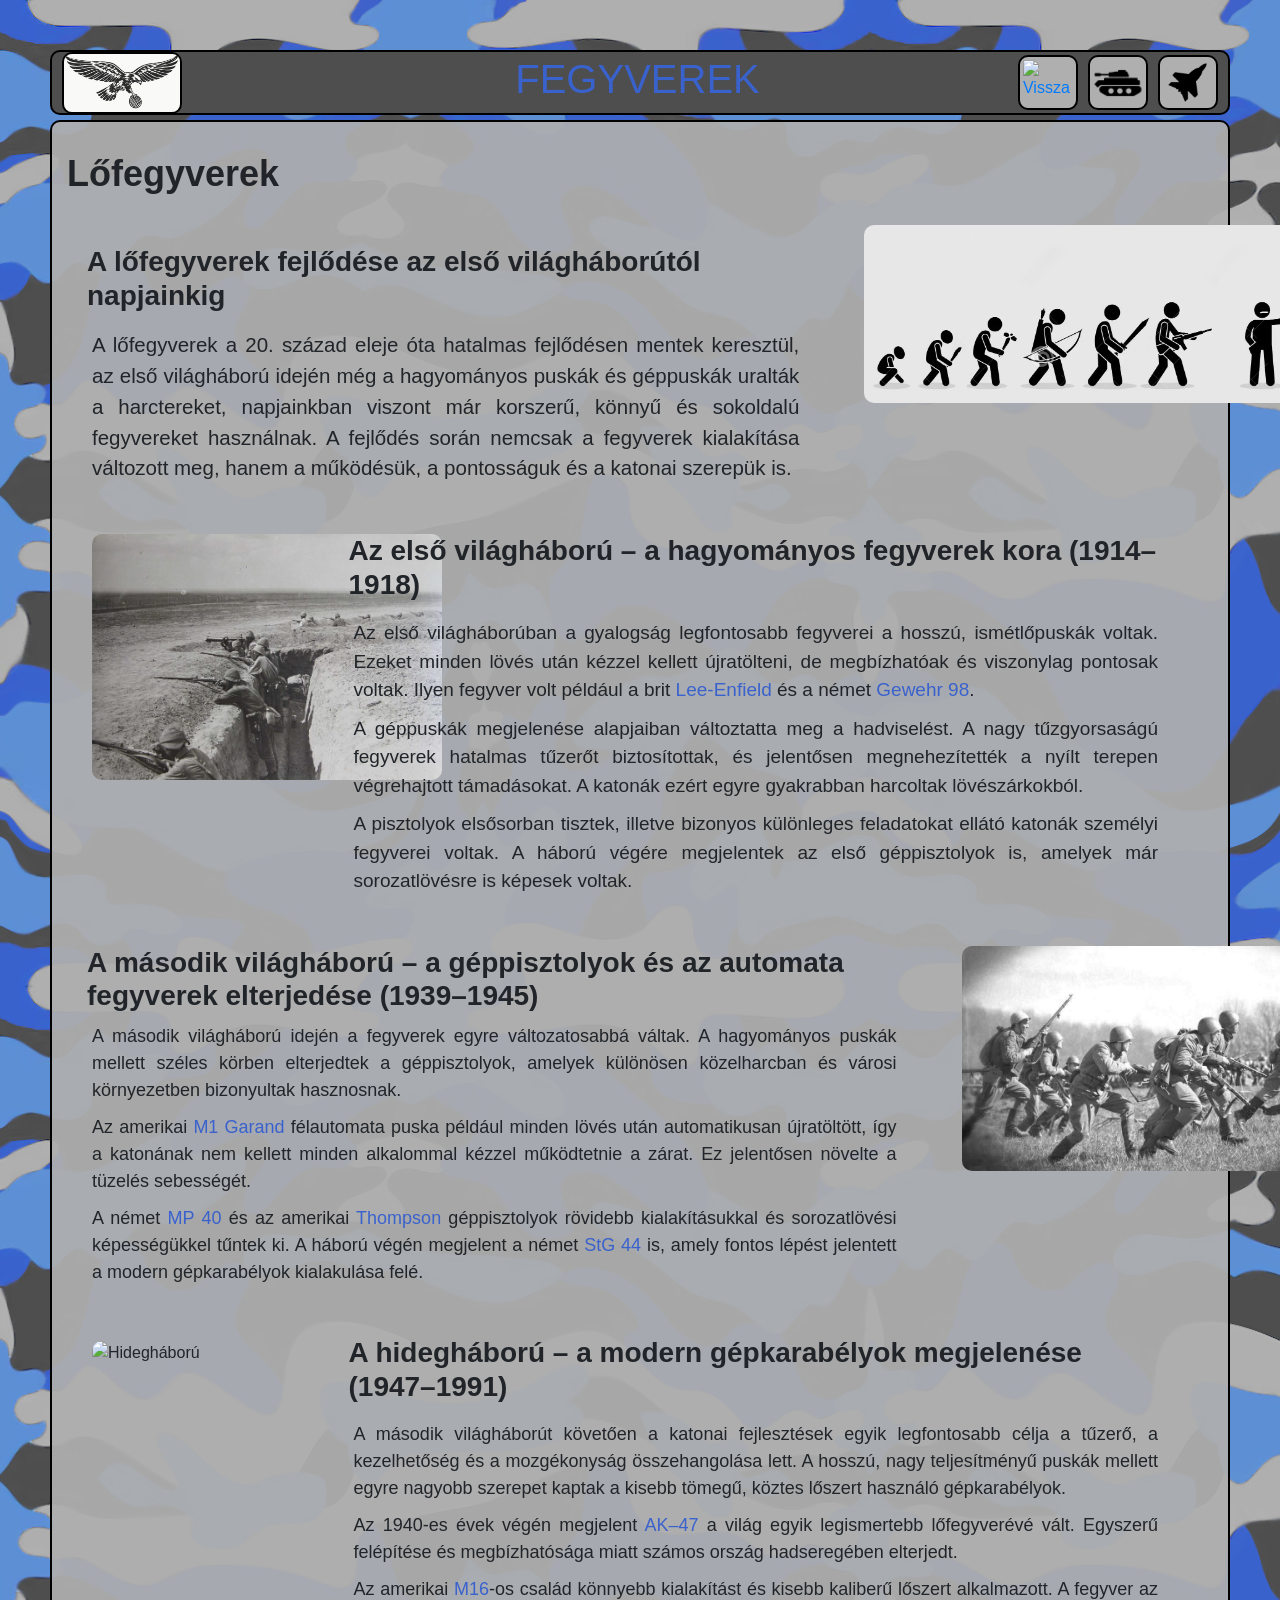
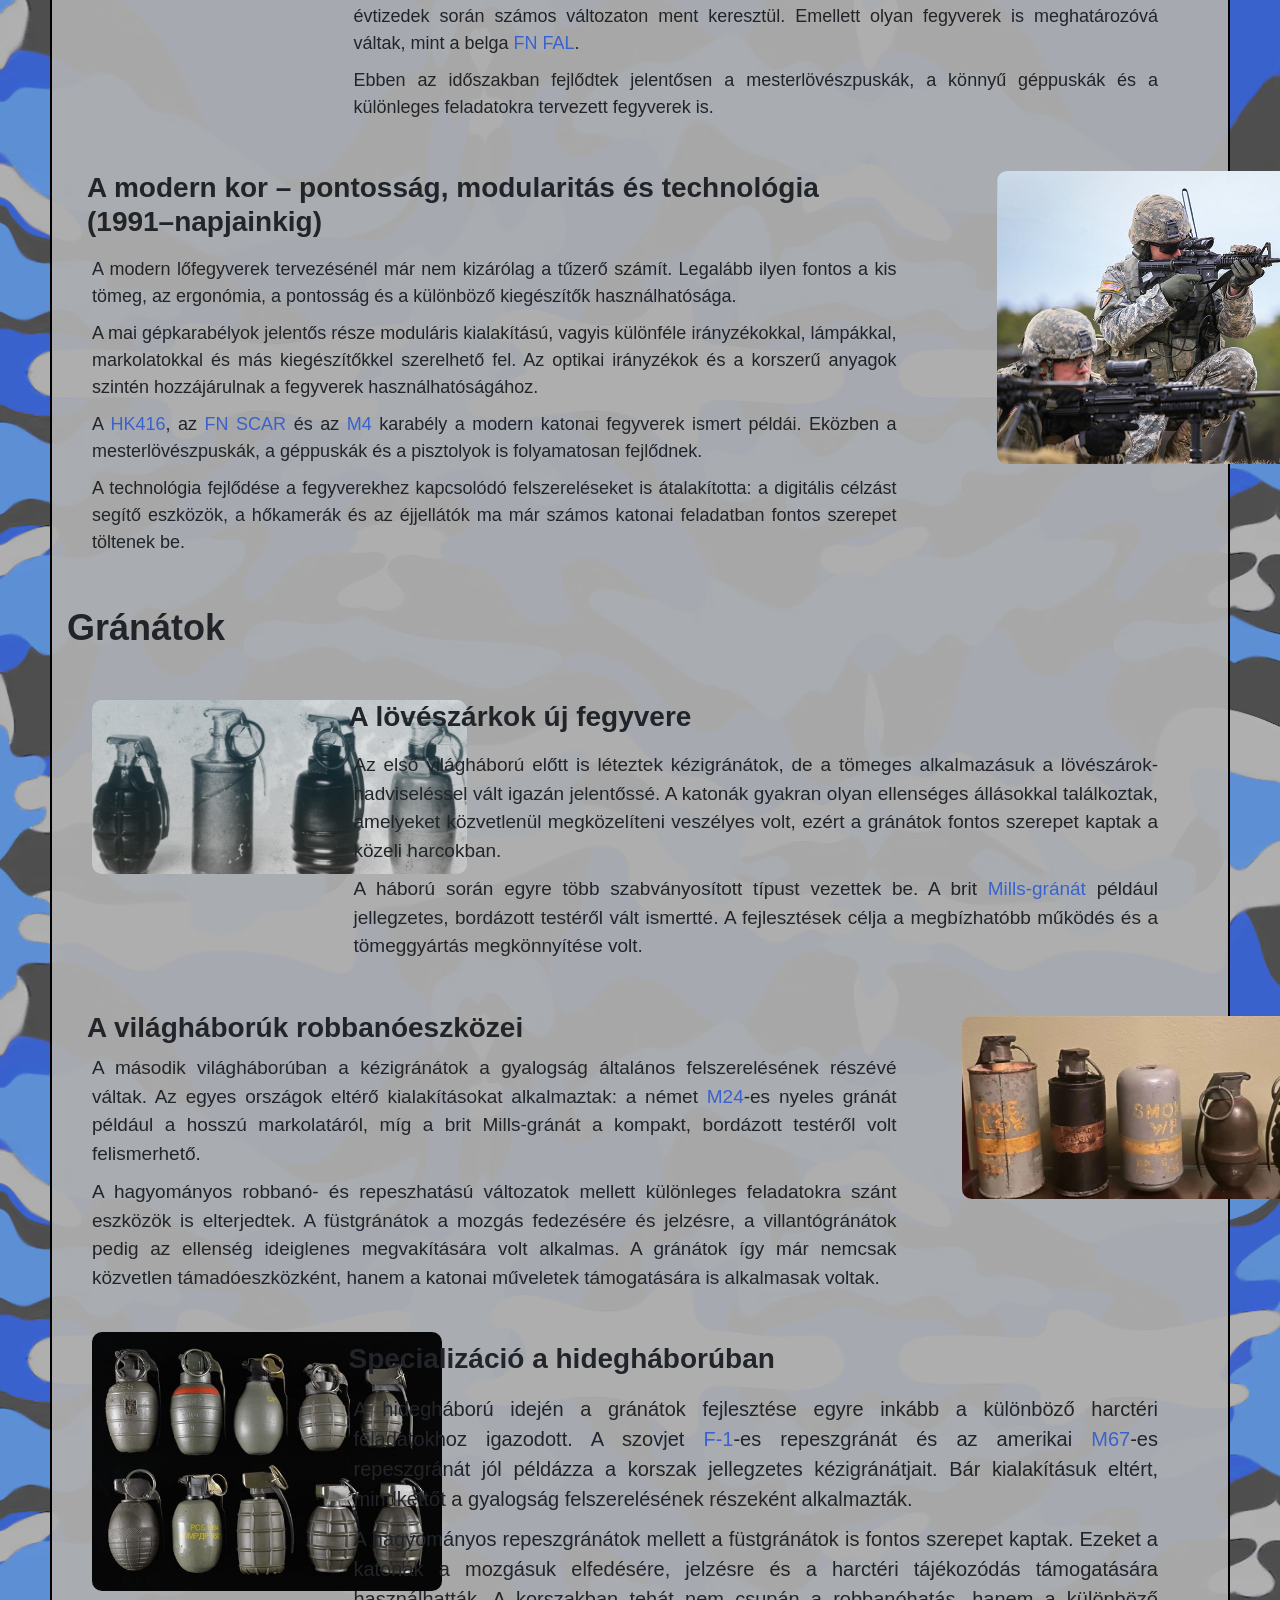
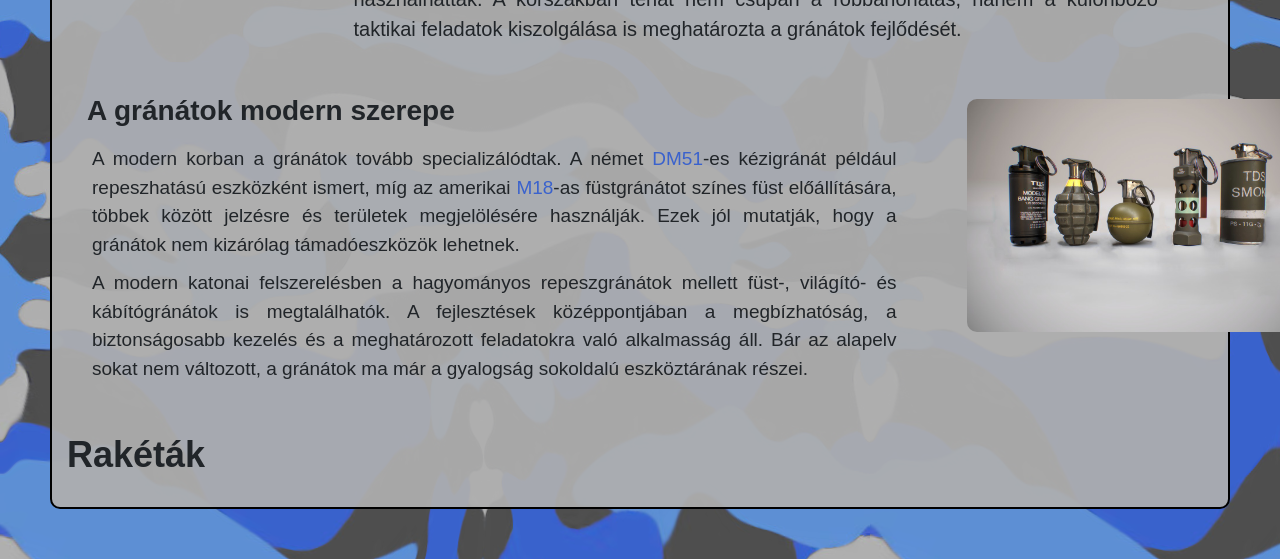
==== Fegyverek.html @ a377670a "Fegyverek fele kész és title logo" ====
<!DOCTYPE html>
<html lang="hu">
<head>
    <meta charset="UTF-8">
    <meta name="viewport" content="width=device-width, initial-scale=1.0">
    <title>Fegyverek</title>
    <link rel="stylesheet" href="https://cdn.jsdelivr.net/npm/bootstrap@4.4.1/dist/css/bootstrap.min.css">
    <link rel="stylesheet" href="allrounder.css">
    <link rel="stylesheet" href="fegyver.css">
    <link rel="icon" type="image/png" href="Kepek/Luftwaffel logó.png">
    <script src="script.js"></script>
</head>
<body>

<header>
        <a href="index.html" aria-label="Főoldal">
            <img src="Kepek/Luftwaffel logó.png" alt="" class="logo">
        </a>

        <h1 style="color: #3A62CD; margin-left: 75px; text-transform: uppercase;">Fegyverek</h1>

        <nav class="nav">
            <ul class="navbar">
                <li class="nav-item">
                    <a href="index.html" class="nav-link">
                        <img src="Kepek/home.png" alt="Vissza a főoldalra" title="Főoldal" class="nav-icon">
                    </a>
                </li>
                <li class="nav-item">
                    <a href="Tankok.html" class="nav-link">
                        <img src="Kepek/tank.png" alt="Tankok" title="Tankok" class="nav-icon" style="width: 60px; height: 60px;">
                    </a>
                </li>
                <li class="nav-item">
                    <a href="Repulok.html" class="nav-link">
                        <img src="Kepek/fighter-plane.png" alt="Repulok" title="Repulok" class="nav-icon">
                    </a>
                </li>
            </ul>
        </nav>
    </header>

    <div class="tartalom">
        <h2>Lőfegyverek</h2>

        <div class="col-lg-4 row jobbra">
            <img src="Kepek/weapon-evolution.jpg" alt="Fegyverek evolúciója" class="evo">
        </div>

        <div class="col-lg-8 row szoveg">
            <h3>A lőfegyverek fejlődése az első világháborútól napjainkig</h3>
            <p style="font-size: 20.5px;">A lőfegyverek a 20. század eleje óta hatalmas fejlődésen mentek keresztül, az első világháború idején még a hagyományos puskák és géppuskák uralták a harctereket, napjainkban viszont már korszerű, könnyű és sokoldalú fegyvereket használnak. A fejlődés során nemcsak a fegyverek kialakítása változott meg, hanem a működésük, a pontosságuk és a katonai szerepük is.</p>
        </div>

        <div class="col-lg-3 row balra">
            <img src="Kepek/trench.jpg" alt="Lövészárok" class="kepek">
        </div>

        <div class="col-lg-9 row szoveg">
            <h3>Az első világháború – a hagyományos fegyverek kora (1914–1918)</h3>
            <p style="font-size: 19px;">Az első világháborúban a gyalogság legfontosabb fegyverei a hosszú, ismétlőpuskák voltak. Ezeket minden lövés után kézzel kellett újratölteni, de megbízhatóak és viszonylag pontosak voltak. Ilyen fegyver volt például a brit <span class="elo-nezet">Lee-Enfield<span class="elo-nezet-kep">
                <img src="Kepek/lee-enfield.jpg" alt="Lee-Enfield"></span></span> és a német
                 <span class="elo-nezet">Gewehr 98<span class="elo-nezet-kep">
                <img src="Kepek/Gewehr_98.jpg" alt="Gewehr 98"></span></span>.</p>
            <p style="font-size: 19px;">A géppuskák megjelenése alapjaiban változtatta meg a hadviselést. A nagy tűzgyorsaságú fegyverek hatalmas tűzerőt biztosítottak, és jelentősen megnehezítették a nyílt terepen végrehajtott támadásokat. A katonák ezért egyre gyakrabban harcoltak lövészárkokból.</p>
            <p style="font-size: 19px;">A pisztolyok elsősorban tisztek, illetve bizonyos különleges feladatokat ellátó katonák személyi fegyverei voltak. A háború végére megjelentek az első géppisztolyok is, amelyek már sorozatlövésre is képesek voltak.</p>
        </div>

        <div class="col-lg-3 row jobbra">
            <img src="Kepek/WW2.jpg" alt="WW2" class="kepek" id="ww2">
        </div>

        <div class="col-lg-9 szoveg">
            <h3>A második világháború – a géppisztolyok és az automata fegyverek elterjedése (1939–1945)</h3>
            <p style="font-size: 18px;">A második világháború idején a fegyverek egyre változatosabbá váltak. A hagyományos puskák mellett széles körben elterjedtek a géppisztolyok, amelyek különösen közelharcban és városi környezetben bizonyultak hasznosnak.</p>
            <p style="font-size: 18px;">Az amerikai <span class="elo-nezet">M1 Garand<span class="elo-nezet-kep">
                <img src="Kepek/M1 Garand.jpg" alt="M1 Garand"></span></span> félautomata puska például minden lövés után automatikusan újratöltött, így a katonának nem kellett minden alkalommal kézzel működtetnie a zárat. Ez jelentősen növelte a tüzelés sebességét.</p>
            <p style="font-size: 18px;">A német <span class="elo-nezet">MP 40<span class="elo-nezet-kep">
                <img src="Kepek/MP40.jpg" alt="MP 40"></span></span> és az amerikai <span class="elo-nezet">Thompson<span class="elo-nezet-kep">
                <img src="Kepek/Thompson.jpg" alt="Thompson"></span></span> géppisztolyok rövidebb kialakításukkal és sorozatlövési képességükkel tűntek ki. A háború végén megjelent a német <span class="elo-nezet">StG 44<span class="elo-nezet-kep">
                <img src="Kepek/STG44.jpg" alt="StG 44"></span></span> is, amely fontos lépést jelentett a modern gépkarabélyok kialakulása felé.</p>
        </div>

        <div class="col-lg-3 row balra">
            <img src="Kepek/Cold_War.jxl" alt="Hidegháború" class="kepek" style="max-width: 400px; margin-top: 30px;">
        </div>

        <div class="col-lg-9 row szoveg">
            <h3>A hidegháború – a modern gépkarabélyok megjelenése (1947–1991)</h3>
            <p style="font-size: 18px;">A második világháborút követően a katonai fejlesztések egyik legfontosabb célja a tűzerő, a kezelhetőség és a mozgékonyság összehangolása lett. A hosszú, nagy teljesítményű puskák mellett egyre nagyobb szerepet kaptak a kisebb tömegű, köztes lőszert használó gépkarabélyok.</p>
            <p style="font-size: 18px;">Az 1940-es évek végén megjelent <span class="elo-nezet">AK–47<span class="elo-nezet-kep">
                <img src="Kepek/AK-47.jpg" alt="AK–47"></span></span> a világ egyik legismertebb lőfegyverévé vált. Egyszerű felépítése és megbízhatósága miatt számos ország hadseregében elterjedt.</p>
            <p style="font-size: 18px;">Az amerikai <span class="elo-nezet">M16<span class="elo-nezet-kep">
                <img src="Kepek/M16.jpg" alt="M16"></span></span>-os család könnyebb kialakítást és kisebb kaliberű lőszert alkalmazott. A fegyver az évtizedek során számos változaton ment keresztül. Emellett olyan fegyverek is meghatározóvá váltak, mint a belga <span class="elo-nezet">FN FAL<span class="elo-nezet-kep">
                <img src="Kepek/FN FAL.jpg" alt="FN FAL"></span></span>.</p>
            <p style="font-size: 18px;">Ebben az időszakban fejlődtek jelentősen a mesterlövészpuskák, a könnyű géppuskák és a különleges feladatokra tervezett fegyverek is.</p>
        </div>

        <div class="col-lg-3 row jobbra">
            <img src="Kepek/Modern.jpg" alt="Lövészárok" class="kepek">
        </div>

        <div class="col-lg-9 row szoveg">
            <h3>A modern kor – pontosság, modularitás és technológia (1991–napjainkig)</h3>
            <p style="font-size: 18px;">A modern lőfegyverek tervezésénél már nem kizárólag a tűzerő számít. Legalább ilyen fontos a kis tömeg, az ergonómia, a pontosság és a különböző kiegészítők használhatósága.</p>
            <p style="font-size: 18px;">A mai gépkarabélyok jelentős része moduláris kialakítású, vagyis különféle irányzékokkal, lámpákkal, markolatokkal és más kiegészítőkkel szerelhető fel. Az optikai irányzékok és a korszerű anyagok szintén hozzájárulnak a fegyverek használhatóságához.</p>
            <p style="font-size: 18px;">A <span class="elo-nezet">HK416<span class="elo-nezet-kep">
                <img src="Kepek/HK416.jpeg" alt="HK416"></span></span>, az <span class="elo-nezet">FN SCAR<span class="elo-nezet-kep">
                <img src="Kepek/FN SCAR.jpg" alt="FN SCAR"></span></span> és az <span class="elo-nezet">M4<span class="elo-nezet-kep">
                <img src="Kepek/M4.jpg" alt="M4"></span></span> karabély a modern katonai fegyverek ismert példái. Eközben a mesterlövészpuskák, a géppuskák és a pisztolyok is folyamatosan fejlődnek.</p>
            <p style="font-size: 18px;">A technológia fejlődése a fegyverekhez kapcsolódó felszereléseket is átalakította: a digitális célzást segítő eszközök, a hőkamerák és az éjjellátók ma már számos katonai feladatban fontos szerepet töltenek be.</p>
        </div>


        <h2>Gránátok</h2>


        <div class="col-lg-3 row balra">
            <img src="Kepek/WW1 grenades.jpg" alt="1. Világháborús gránátok" class="kepek" style="margin-top: 25px; max-width: 375px;">
        </div>

        <div class="col-lg-9 row szoveg">
            <h3>A lövészárkok új fegyvere</h3>
            <p style="font-size: 19px;">Az első világháború előtt is léteztek kézigránátok, de a tömeges alkalmazásuk a lövészárok-hadviseléssel vált igazán jelentőssé. A katonák gyakran olyan ellenséges állásokkal találkoztak, amelyeket közvetlenül megközelíteni veszélyes volt, ezért a gránátok fontos szerepet kaptak a közeli harcokban.</p>
            <p style="font-size: 19px;">A háború során egyre több szabványosított típust vezettek be. A brit <span class="elo-nezet">Mills-gránát<span class="elo-nezet-kep">
                <img src="Kepek/Mills grenade.jpg" alt="Mills-gránát"></span></span> például jellegzetes, bordázott testéről vált ismertté. A fejlesztések célja a megbízhatóbb működés és a tömeggyártás megkönnyítése volt.</p>
        </div>

        <div class="col-lg-3 row jobbra">
            <img src="Kepek/WW2 grenades.jpg" alt="2. Világháborús gránátok" class="kepek" style="margin: 30px 25px 0px 0px; max-width: 375px;">
        </div>

        <div class="col-lg-9 szoveg">
            <h3>A világháborúk robbanóeszközei</h3>
            <p style="font-size: 19px;">A második világháborúban a kézigránátok a gyalogság általános felszerelésének részévé váltak. Az egyes országok eltérő kialakításokat alkalmaztak: a német <span class="elo-nezet">M24<span class="elo-nezet-kep">
                <img src="Kepek/M24 grenade.jpg" alt="M24-es nyeles gránát"></span></span>-es nyeles gránát például a hosszú markolatáról, míg a brit Mills-gránát a kompakt, bordázott testéről volt felismerhető.</p>
            <p style="font-size: 19px;">A hagyományos robbanó- és repeszhatású változatok mellett különleges feladatokra szánt eszközök is elterjedtek. A füstgránátok a mozgás fedezésére és jelzésre, a villantógránátok pedig az ellenség ideiglenes megvakítására volt alkalmas. A gránátok így már nemcsak közvetlen támadóeszközként, hanem a katonai műveletek támogatására is alkalmasak voltak.</p>
        </div>

        <div class="col-lg-3 row balra">
            <img src="Kepek/Cold war grenades.jpg" alt="Hidegháborús gránátok" class="kepek" style="margin-top: 15px;">
        </div>

        <div class="col-lg-9 row szoveg">
            <h3>Specializáció a hidegháborúban</h3>
            <p style="font-size: 20px;">A hidegháború idején a gránátok fejlesztése egyre inkább a különböző harctéri feladatokhoz igazodott. A szovjet <span class="elo-nezet">F-1<span class="elo-nezet-kep">
                <img src="Kepek/F1 grenade.jpg" alt="F-1-es repeszgránát"></span></span>-es repeszgránát és az amerikai <span class="elo-nezet">M67<span class="elo-nezet-kep">
                <img src="Kepek/M67 grenade.jpg" alt="M67-es repeszgránát"></span></span>-es repeszgránát jól példázza a korszak jellegzetes kézigránátjait. Bár kialakításuk eltért, mindkettőt a gyalogság felszerelésének részeként alkalmazták.</p>
            <p style="font-size: 20px;">A hagyományos repeszgránátok mellett a füstgránátok is fontos szerepet kaptak. Ezeket a katonák a mozgásuk elfedésére, jelzésre és a harctéri tájékozódás támogatására használhatták. A korszakban tehát nem csupán a robbanóhatás, hanem a különböző taktikai feladatok kiszolgálása is meghatározta a gránátok fejlődését.</p>
        </div>

        <div class="col-lg-3 row jobbra">
            <img src="Kepek/Modern grenades.jpg" alt="Modern gránátok" class="kepek" style="margin: 30px 25px 0px 5px;">
        </div>

        <div class="col-lg-9 row szoveg">
            <h3>A gránátok modern szerepe</h3>
            <p style="font-size: 19px;">A modern korban a gránátok tovább specializálódtak. A német <span class="elo-nezet">DM51<span class="elo-nezet-kep">
                <img src="Kepek/DM51 grenade.jpeg" alt="DM51-es repeszgránát"></span></span>-es kézigránát például repeszhatású eszközként ismert, míg az amerikai <span class="elo-nezet">M18<span class="elo-nezet-kep">
                <img src="Kepek/M18 grenade.jpg" alt="M18-es repeszgránát"></span></span>-as füstgránátot színes füst előállítására, többek között jelzésre és területek megjelölésére használják. Ezek jól mutatják, hogy a gránátok nem kizárólag támadóeszközök lehetnek.</p>
            <p style="font-size: 19px;">A modern katonai felszerelésben a hagyományos repeszgránátok mellett füst-, világító- és kábítógránátok is megtalálhatók. A fejlesztések középpontjában a megbízhatóság, a biztonságosabb kezelés és a meghatározott feladatokra való alkalmasság áll. Bár az alapelv sokat nem változott, a gránátok ma már a gyalogság sokoldalú eszköztárának részei.</p>
        </div>

        <h2>Rakéták</h2>
    </div>
    
</body>
</html>
---- allrounder.css ----
.logo{
    display: block;
    float: left;
    width: 120px;
    margin: 0;
    border: 2px solid #000;
    border-radius: 10px;
}

header {
    position: sticky;
    top: 50px;
    border: 2px solid #000;
    border-radius: 10px;
    background-color: #4E4E4E;
    padding: 5px 10px;
    margin: 50px 50px 0 50px;
    height: 65px;
    display: flex;
    align-items: center;
    justify-content: space-between;
    box-sizing: border-box;
    z-index: 1000;
}

body {
    background-image: url("Kepek/camo_v3.png");
}

.tartalom {
    background-color: rgba(175, 175, 175, 0.93);
    padding: 5px;
    margin: 5px 50px 50px 50px;
    border: 2px solid #000;
    border-radius: 10px;
}

.navbar{
    display: flex;
    align-items: center;
    gap: 10px;
    padding: 0;
    margin: 0;
    list-style: none;
}
.nav-item{
    width: 60px;
    height: 55px;
    border: 2px solid #000;
    background: #AFAFAF;
    border-radius: 10px;
}
.nav-link{
    display: flex;
    align-items: center;
    justify-content: center;
    width: 100%;
    height: 100%;
}
.nav-icon {
    width: 50px;
    height: 45px;
    object-fit: contain;
    max-width: none;
}
.nav-item:hover{
    background: #3A62CD;
    cursor: pointer;
}

@media (max-width: 700px) {
    header {
        margin: 10px 10px 0;
        height: auto;
        min-height: 65px;
        padding: 8px;
        gap: 10px;
    }

    .logo {
        width: 75px;
    }

    .navbar {
        gap: 5px;
        flex-wrap: wrap;
        justify-content: center;
    }

    .nav-item {
        width: 45px;
        height: 45px;
    }

    .tartalom {
        margin: 10px 10px 30px;
        padding: 10px;
    }
}
h1 {
    text-align: center;
}
---- fegyver.css ----
h2 {
    font-weight: bold;
    margin: 25px 0px 25px 10px;
    font-size: 36px;
}
h3 {
    font-weight: bold;
    margin-left: 5px;
}
p {
    text-align: justify;
    margin: 10px  10px 0;
}
.evo{
    display: block;
    margin: auto;
    max-width: 450px;
    border-radius: 10px;
    margin-top: 5px;
}
.szoveg{
    padding: 25px;
}
.jobbra{
    display: block;
    float: inline-end;
}
.balra{
    display: block;
    float: inline-start;
}

.elo-nezet {
    position: relative;
    color: #3A62CD;
    text-decoration: none;
    cursor: help;
}
.elo-nezet-kep {
    display: none;
    position: absolute;
    left: 50%;
    bottom: 100%;
    transform: translateX(-50%);
    width: 250px;
    height: 150px;
    padding: 5px;
    background: #AFAFAF;
    border: 2px solid #000;
    border-radius: 10px;
    z-index: 1001;
    box-sizing: border-box;
    overflow: hidden;
}
.elo-nezet-kep img {
    display: block;
    width: 100%;
    height: 100%;
    object-fit: cover;
    border-radius: 6px;
}
.elo-nezet:hover .elo-nezet-kep {
    display: block;
}

.kepek{
    display: block;
    margin: 25px 0px 25px 35px;
    max-width: 350px;
    border-radius: 10px;
}
#ww2{
    max-width: 400px;
    margin: 25px 0px 0px 0px;
}
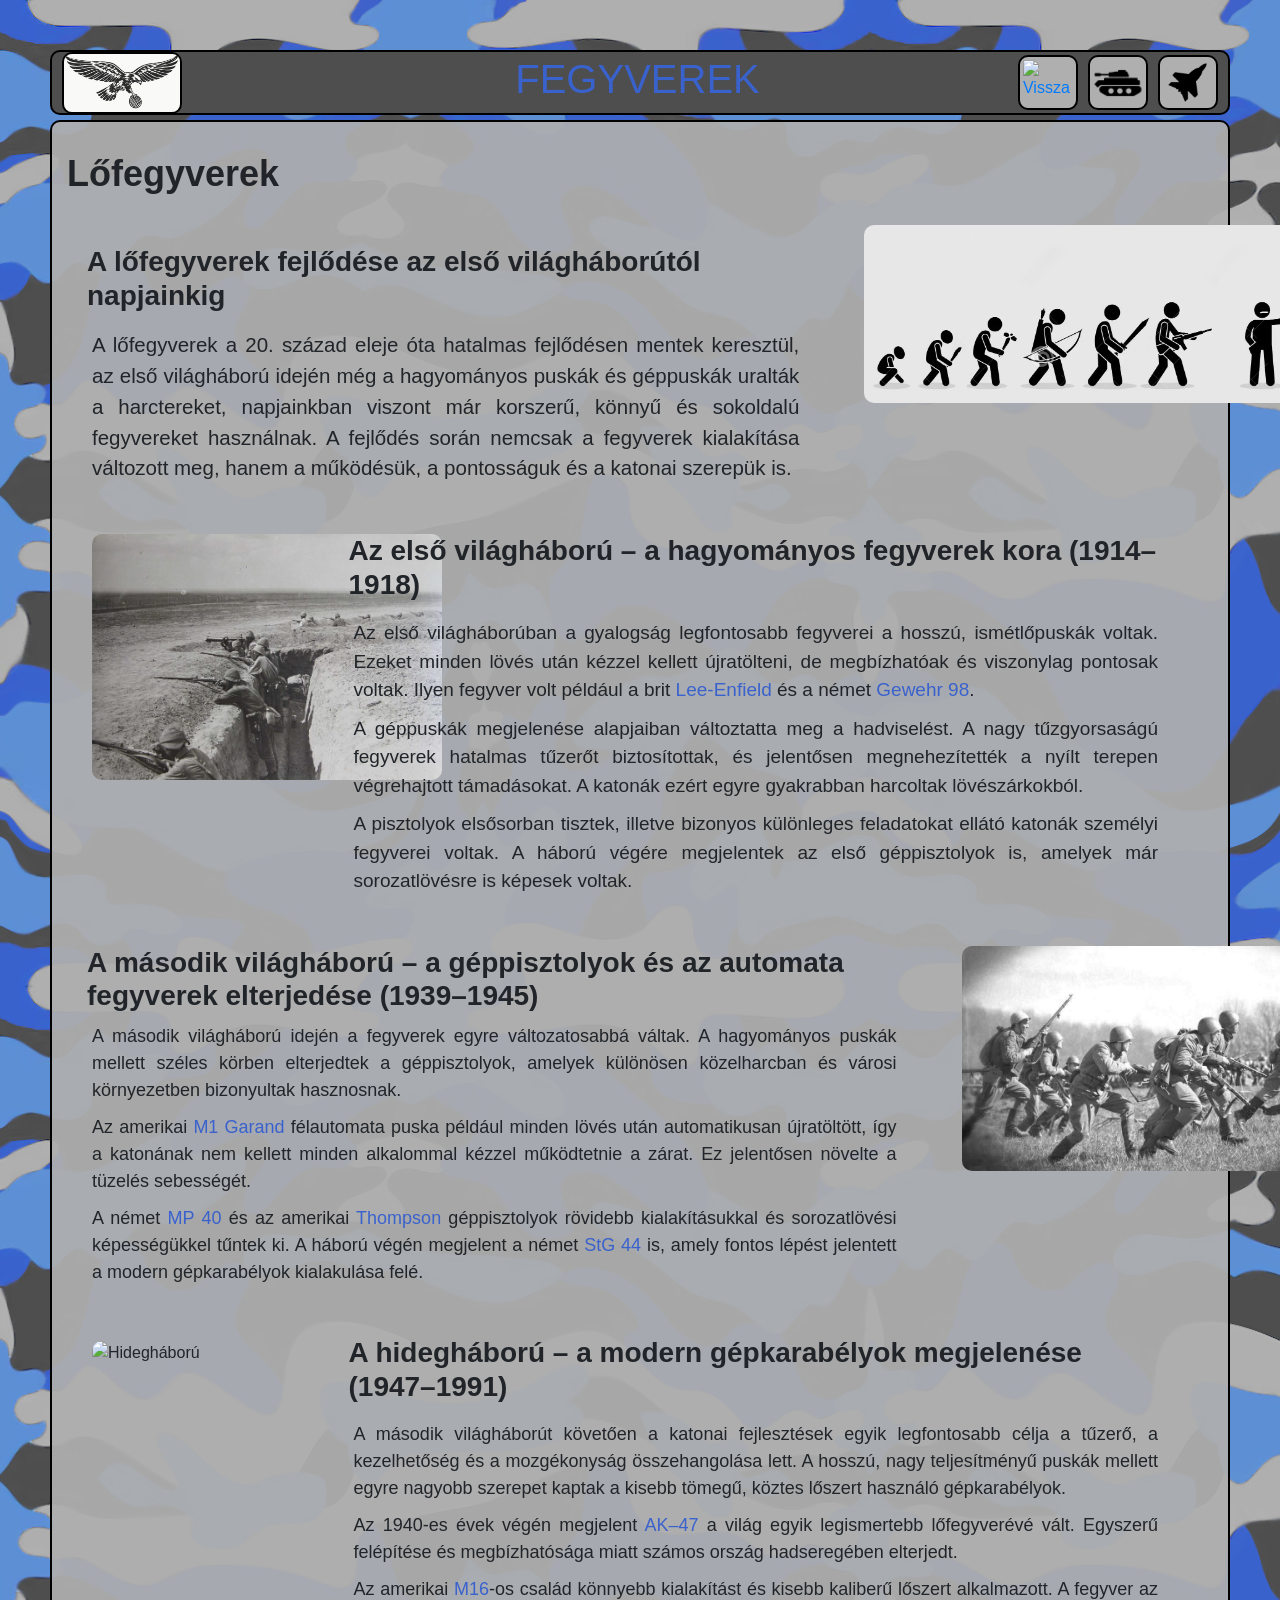
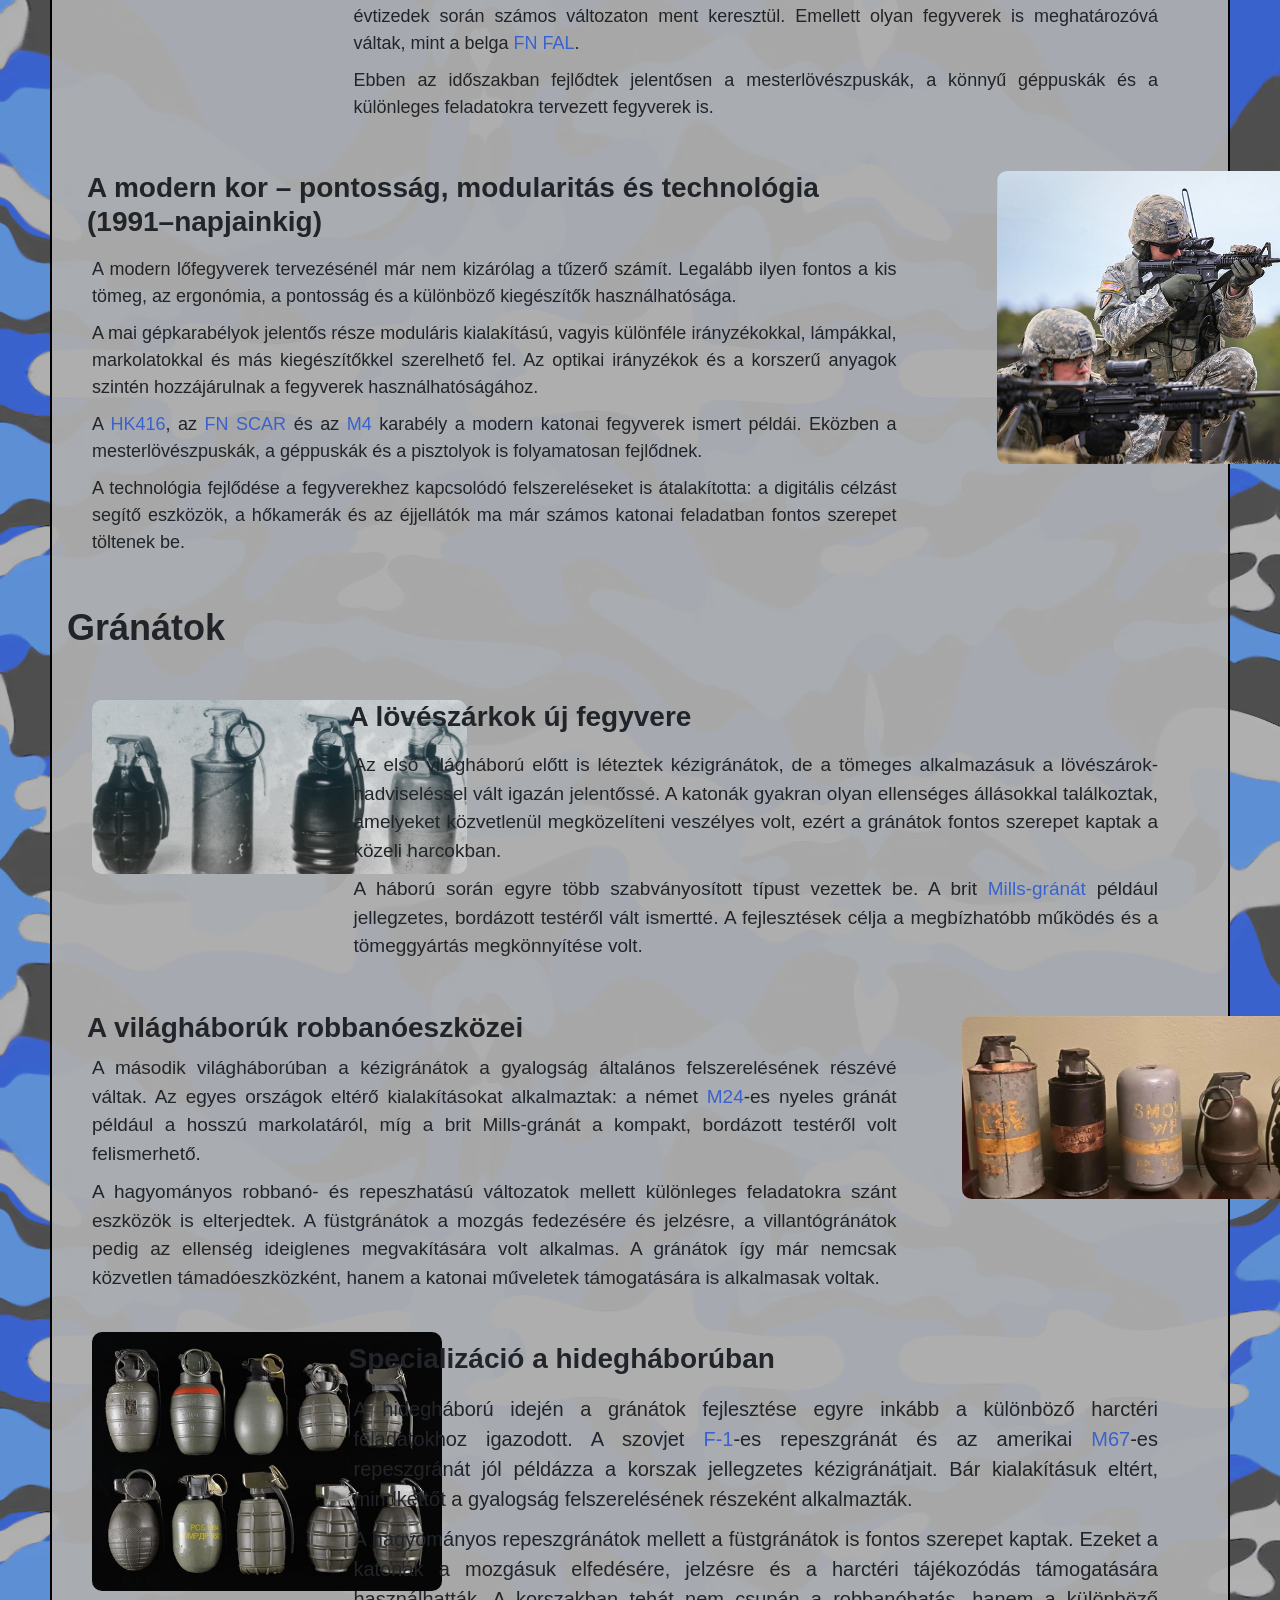
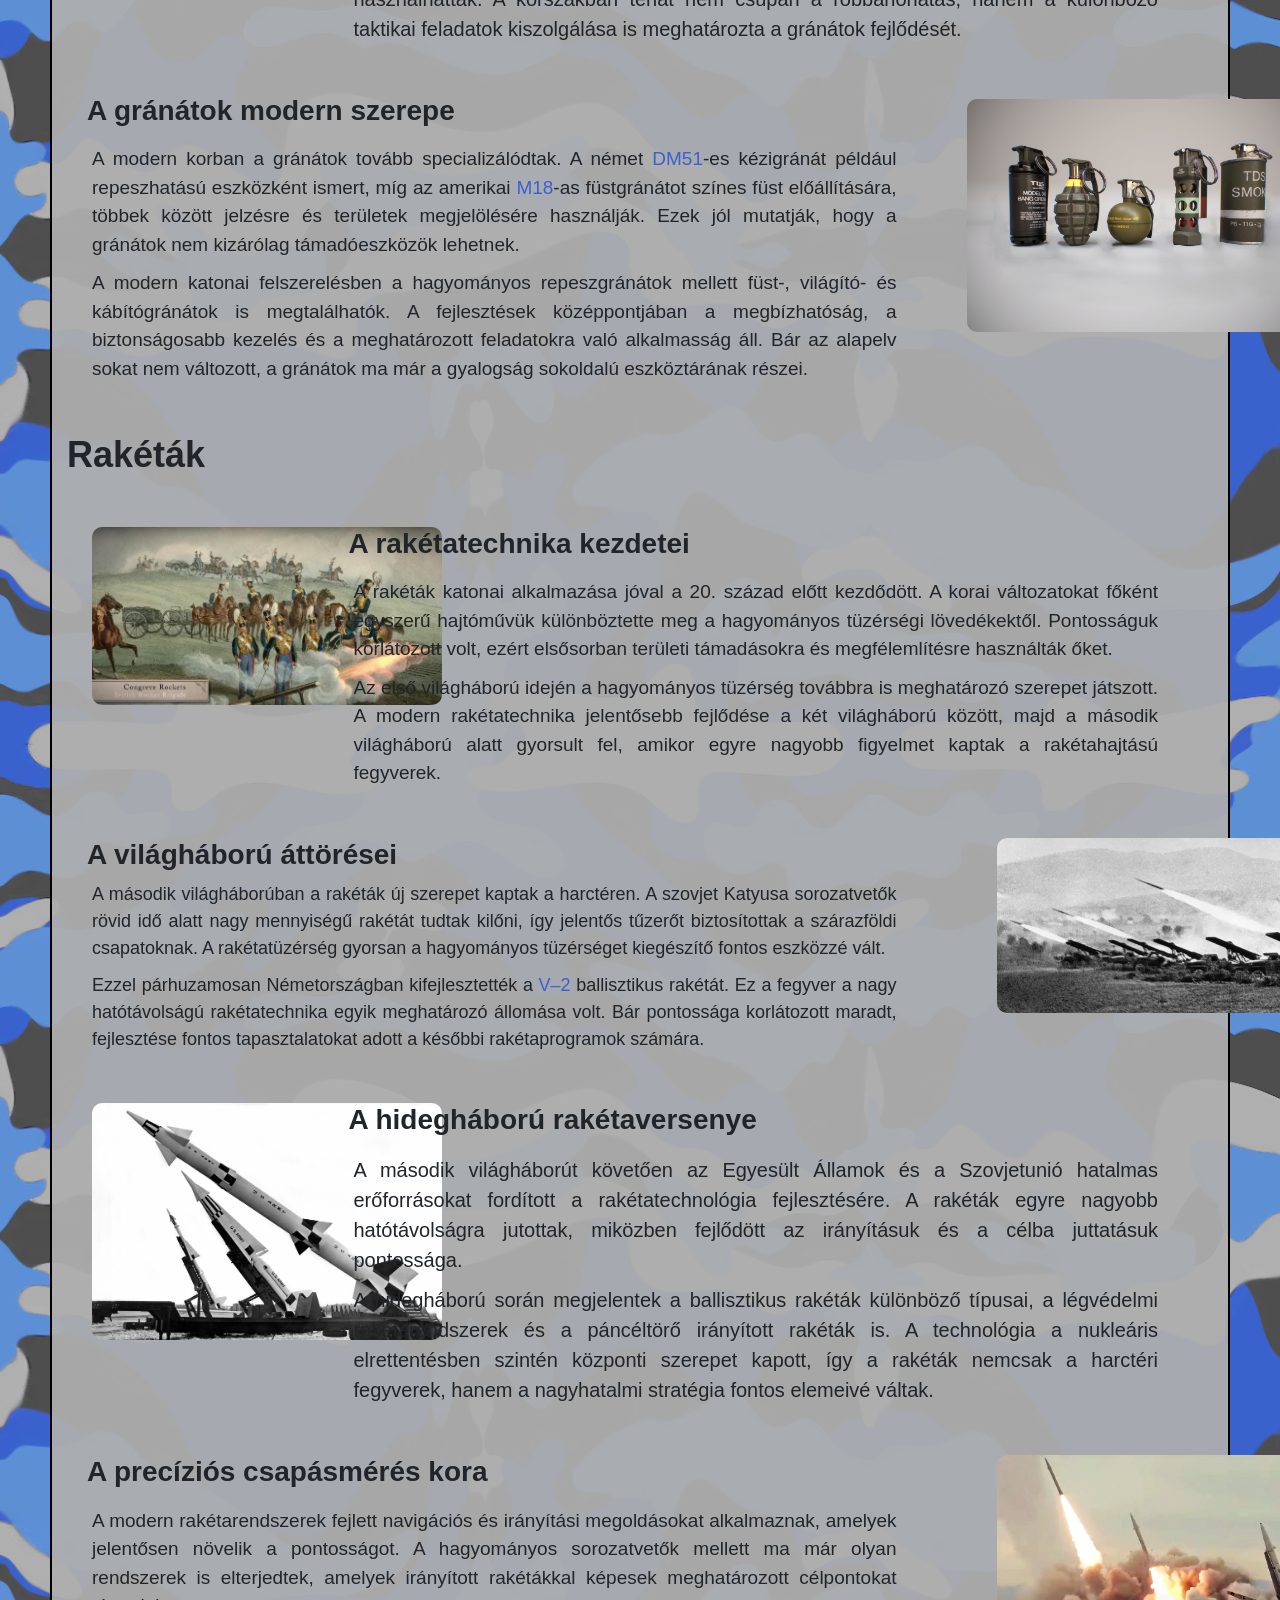
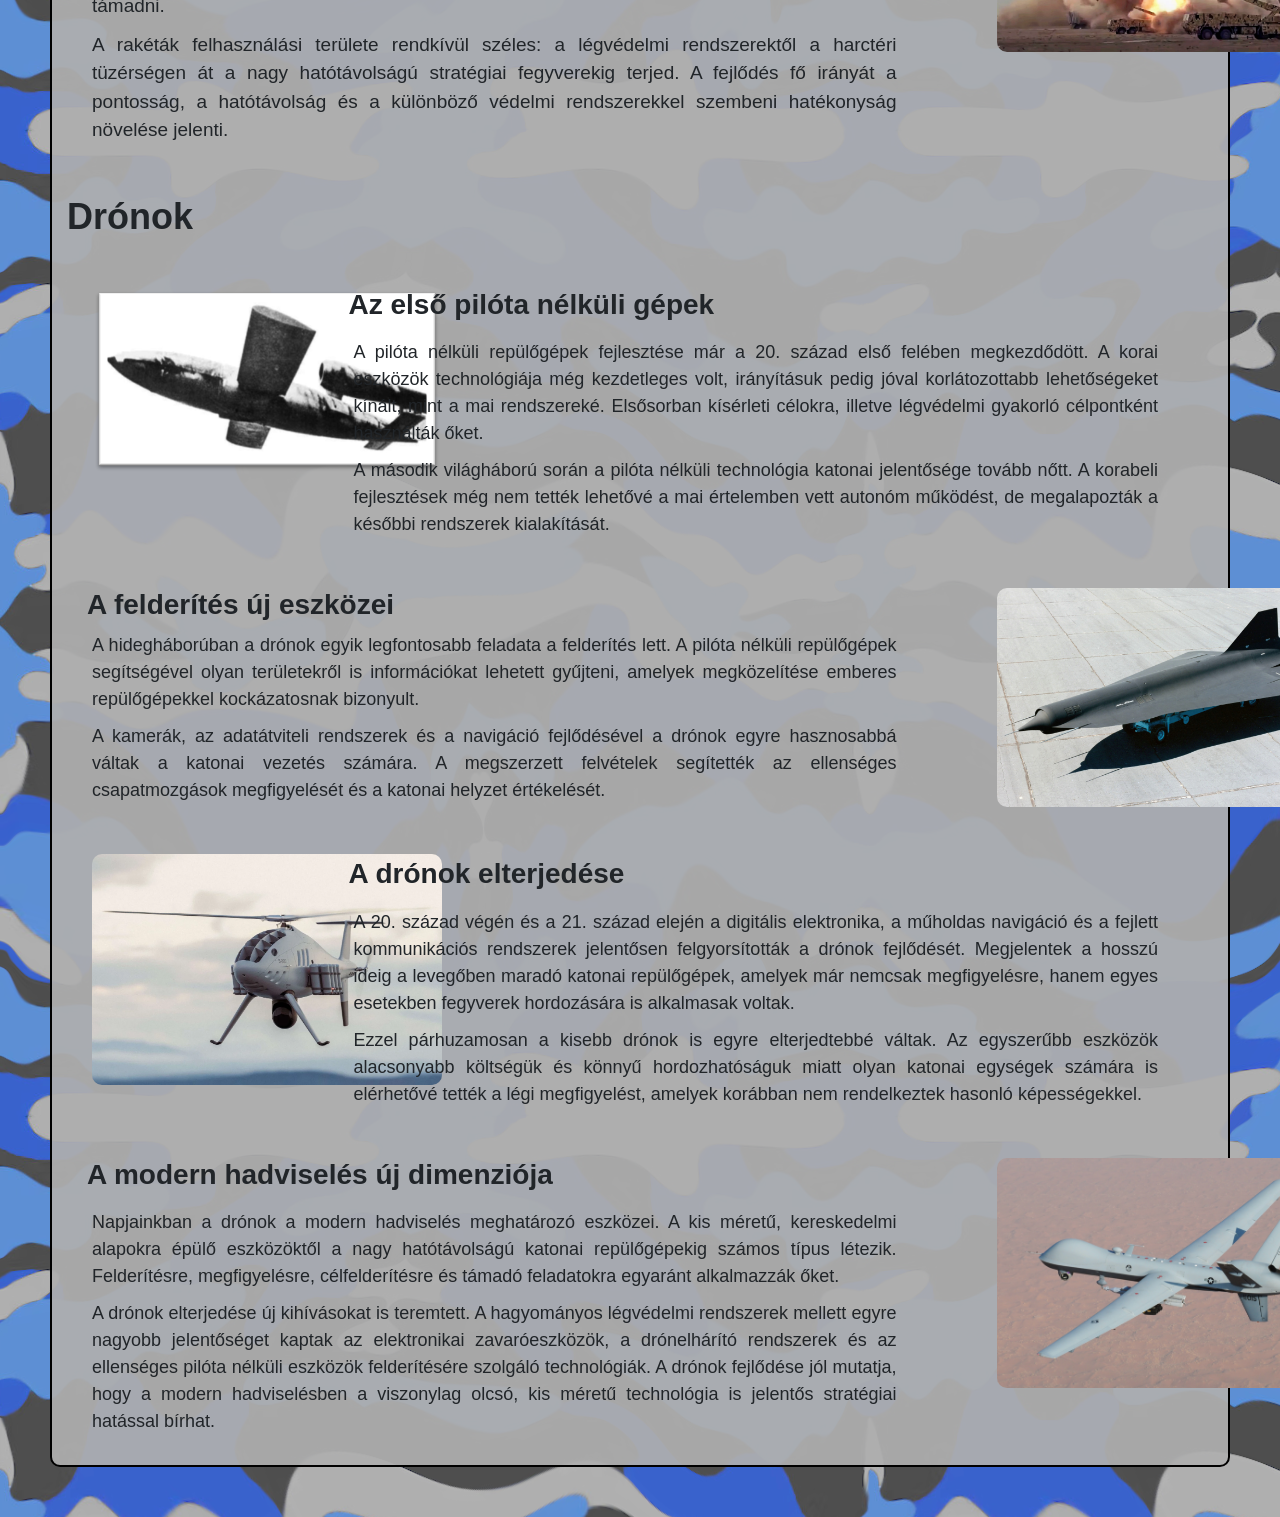
==== commit ae15739b: "haladás a fegyvereken" ====
--- a/Fegyverek.html
+++ b/Fegyverek.html
@@ -72,10 +72,10 @@
 
         <div class="col-lg-9 szoveg">
             <h3>A második világháború – a géppisztolyok és az automata fegyverek elterjedése (1939–1945)</h3>
-            <p style="font-size: 18px;">A második világháború idején a fegyverek egyre változatosabbá váltak. A hagyományos puskák mellett széles körben elterjedtek a géppisztolyok, amelyek különösen közelharcban és városi környezetben bizonyultak hasznosnak.</p>
-            <p style="font-size: 18px;">Az amerikai <span class="elo-nezet">M1 Garand<span class="elo-nezet-kep">
+            <p>A második világháború idején a fegyverek egyre változatosabbá váltak. A hagyományos puskák mellett széles körben elterjedtek a géppisztolyok, amelyek különösen közelharcban és városi környezetben bizonyultak hasznosnak.</p>
+            <p>Az amerikai <span class="elo-nezet">M1 Garand<span class="elo-nezet-kep">
                 <img src="Kepek/M1 Garand.jpg" alt="M1 Garand"></span></span> félautomata puska például minden lövés után automatikusan újratöltött, így a katonának nem kellett minden alkalommal kézzel működtetnie a zárat. Ez jelentősen növelte a tüzelés sebességét.</p>
-            <p style="font-size: 18px;">A német <span class="elo-nezet">MP 40<span class="elo-nezet-kep">
+            <p>A német <span class="elo-nezet">MP 40<span class="elo-nezet-kep">
                 <img src="Kepek/MP40.jpg" alt="MP 40"></span></span> és az amerikai <span class="elo-nezet">Thompson<span class="elo-nezet-kep">
                 <img src="Kepek/Thompson.jpg" alt="Thompson"></span></span> géppisztolyok rövidebb kialakításukkal és sorozatlövési képességükkel tűntek ki. A háború végén megjelent a német <span class="elo-nezet">StG 44<span class="elo-nezet-kep">
                 <img src="Kepek/STG44.jpg" alt="StG 44"></span></span> is, amely fontos lépést jelentett a modern gépkarabélyok kialakulása felé.</p>
@@ -87,13 +87,13 @@
 
         <div class="col-lg-9 row szoveg">
             <h3>A hidegháború – a modern gépkarabélyok megjelenése (1947–1991)</h3>
-            <p style="font-size: 18px;">A második világháborút követően a katonai fejlesztések egyik legfontosabb célja a tűzerő, a kezelhetőség és a mozgékonyság összehangolása lett. A hosszú, nagy teljesítményű puskák mellett egyre nagyobb szerepet kaptak a kisebb tömegű, köztes lőszert használó gépkarabélyok.</p>
-            <p style="font-size: 18px;">Az 1940-es évek végén megjelent <span class="elo-nezet">AK–47<span class="elo-nezet-kep">
+            <p>A második világháborút követően a katonai fejlesztések egyik legfontosabb célja a tűzerő, a kezelhetőség és a mozgékonyság összehangolása lett. A hosszú, nagy teljesítményű puskák mellett egyre nagyobb szerepet kaptak a kisebb tömegű, köztes lőszert használó gépkarabélyok.</p>
+            <p>Az 1940-es évek végén megjelent <span class="elo-nezet">AK–47<span class="elo-nezet-kep">
                 <img src="Kepek/AK-47.jpg" alt="AK–47"></span></span> a világ egyik legismertebb lőfegyverévé vált. Egyszerű felépítése és megbízhatósága miatt számos ország hadseregében elterjedt.</p>
-            <p style="font-size: 18px;">Az amerikai <span class="elo-nezet">M16<span class="elo-nezet-kep">
+            <p>Az amerikai <span class="elo-nezet">M16<span class="elo-nezet-kep">
                 <img src="Kepek/M16.jpg" alt="M16"></span></span>-os család könnyebb kialakítást és kisebb kaliberű lőszert alkalmazott. A fegyver az évtizedek során számos változaton ment keresztül. Emellett olyan fegyverek is meghatározóvá váltak, mint a belga <span class="elo-nezet">FN FAL<span class="elo-nezet-kep">
                 <img src="Kepek/FN FAL.jpg" alt="FN FAL"></span></span>.</p>
-            <p style="font-size: 18px;">Ebben az időszakban fejlődtek jelentősen a mesterlövészpuskák, a könnyű géppuskák és a különleges feladatokra tervezett fegyverek is.</p>
+            <p>Ebben az időszakban fejlődtek jelentősen a mesterlövészpuskák, a könnyű géppuskák és a különleges feladatokra tervezett fegyverek is.</p>
         </div>
 
         <div class="col-lg-3 row jobbra">
@@ -102,13 +102,13 @@
 
         <div class="col-lg-9 row szoveg">
             <h3>A modern kor – pontosság, modularitás és technológia (1991–napjainkig)</h3>
-            <p style="font-size: 18px;">A modern lőfegyverek tervezésénél már nem kizárólag a tűzerő számít. Legalább ilyen fontos a kis tömeg, az ergonómia, a pontosság és a különböző kiegészítők használhatósága.</p>
-            <p style="font-size: 18px;">A mai gépkarabélyok jelentős része moduláris kialakítású, vagyis különféle irányzékokkal, lámpákkal, markolatokkal és más kiegészítőkkel szerelhető fel. Az optikai irányzékok és a korszerű anyagok szintén hozzájárulnak a fegyverek használhatóságához.</p>
-            <p style="font-size: 18px;">A <span class="elo-nezet">HK416<span class="elo-nezet-kep">
+            <p>A modern lőfegyverek tervezésénél már nem kizárólag a tűzerő számít. Legalább ilyen fontos a kis tömeg, az ergonómia, a pontosság és a különböző kiegészítők használhatósága.</p>
+            <p>A mai gépkarabélyok jelentős része moduláris kialakítású, vagyis különféle irányzékokkal, lámpákkal, markolatokkal és más kiegészítőkkel szerelhető fel. Az optikai irányzékok és a korszerű anyagok szintén hozzájárulnak a fegyverek használhatóságához.</p>
+            <p>A <span class="elo-nezet">HK416<span class="elo-nezet-kep">
                 <img src="Kepek/HK416.jpeg" alt="HK416"></span></span>, az <span class="elo-nezet">FN SCAR<span class="elo-nezet-kep">
                 <img src="Kepek/FN SCAR.jpg" alt="FN SCAR"></span></span> és az <span class="elo-nezet">M4<span class="elo-nezet-kep">
                 <img src="Kepek/M4.jpg" alt="M4"></span></span> karabély a modern katonai fegyverek ismert példái. Eközben a mesterlövészpuskák, a géppuskák és a pisztolyok is folyamatosan fejlődnek.</p>
-            <p style="font-size: 18px;">A technológia fejlődése a fegyverekhez kapcsolódó felszereléseket is átalakította: a digitális célzást segítő eszközök, a hőkamerák és az éjjellátók ma már számos katonai feladatban fontos szerepet töltenek be.</p>
+            <p>A technológia fejlődése a fegyverekhez kapcsolódó felszereléseket is átalakította: a digitális célzást segítő eszközök, a hőkamerák és az éjjellátók ma már számos katonai feladatban fontos szerepet töltenek be.</p>
         </div>
 
 
@@ -161,7 +161,94 @@
             <p style="font-size: 19px;">A modern katonai felszerelésben a hagyományos repeszgránátok mellett füst-, világító- és kábítógránátok is megtalálhatók. A fejlesztések középpontjában a megbízhatóság, a biztonságosabb kezelés és a meghatározott feladatokra való alkalmasság áll. Bár az alapelv sokat nem változott, a gránátok ma már a gyalogság sokoldalú eszköztárának részei.</p>
         </div>
 
+
         <h2>Rakéták</h2>
+
+        
+        <div class="col-lg-3 row balra">
+            <img src="Kepek/Early rockets.jfif" alt="Korai rakéták" class="kepek">
+        </div>
+
+        <div class="col-lg-9 row szoveg">
+            <h3>A rakétatechnika kezdetei</h3>
+            <p style="font-size: 19px;">A rakéták katonai alkalmazása jóval a 20. század előtt kezdődött. A korai változatokat főként egyszerű hajtóművük különböztette meg a hagyományos tüzérségi lövedékektől. Pontosságuk korlátozott volt, ezért elsősorban területi támadásokra és megfélemlítésre használták őket.</p>
+            <p style="font-size: 19px;">Az első világháború idején a hagyományos tüzérség továbbra is meghatározó szerepet játszott. A modern rakétatechnika jelentősebb fejlődése a két világháború között, majd a második világháború alatt gyorsult fel, amikor egyre nagyobb figyelmet kaptak a rakétahajtású fegyverek.</p>
+        </div>
+
+        <div class="col-lg-3 row jobbra">
+            <img src="Kepek/WW2 rockets.webp" alt="2. Világháborús rakéták" class="kepek">
+        </div>
+
+        <div class="col-lg-9 szoveg">
+            <h3>A világháború áttörései</h3>
+            <p>A második világháborúban a rakéták új szerepet kaptak a harctéren. A szovjet Katyusa sorozatvetők rövid idő alatt nagy mennyiségű rakétát tudtak kilőni, így jelentős tűzerőt biztosítottak a szárazföldi csapatoknak. A rakétatüzérség gyorsan a hagyományos tüzérséget kiegészítő fontos eszközzé vált.</p>
+            <p>Ezzel párhuzamosan Németországban kifejlesztették a <span class="elo-nezet">V–2<span class="elo-nezet-kep">
+                <img src="Kepek/V-2 missile.webp" alt="V–2 ballisztikus rakéta"></span></span> ballisztikus rakétát. Ez a fegyver a nagy hatótávolságú rakétatechnika egyik meghatározó állomása volt. Bár pontossága korlátozott maradt, fejlesztése fontos tapasztalatokat adott a későbbi rakétaprogramok számára.</p>
+        </div>
+
+        <div class="col-lg-3 row balra">
+            <img src="Kepek/Cold war rockets.jpg" alt="Hidegháborús gránátok" class="kepek">
+        </div>
+
+        <div class="col-lg-9 row szoveg">
+            <h3>A hidegháború rakétaversenye</h3>
+            <p style="font-size: 20px;">A második világháborút követően az Egyesült Államok és a Szovjetunió hatalmas erőforrásokat fordított a rakétatechnológia fejlesztésére. A rakéták egyre nagyobb hatótávolságra jutottak, miközben fejlődött az irányításuk és a célba juttatásuk pontossága.</p>
+            <p style="font-size: 20px;">A hidegháború során megjelentek a ballisztikus rakéták különböző típusai, a légvédelmi rakétarendszerek és a páncéltörő irányított rakéták is. A technológia a nukleáris elrettentésben szintén központi szerepet kapott, így a rakéták nemcsak a harctéri fegyverek, hanem a nagyhatalmi stratégia fontos elemeivé váltak.</p>
+        </div>
+
+        <div class="col-lg-3 row jobbra">
+            <img src="Kepek/Modern rockets.webp" alt="Modern gránátok" class="kepek">
+        </div>
+
+        <div class="col-lg-9 row szoveg">
+            <h3>A precíziós csapásmérés kora</h3>
+            <p style="font-size: 19px;">A modern rakétarendszerek fejlett navigációs és irányítási megoldásokat alkalmaznak, amelyek jelentősen növelik a pontosságot. A hagyományos sorozatvetők mellett ma már olyan rendszerek is elterjedtek, amelyek irányított rakétákkal képesek meghatározott célpontokat támadni.</p>
+            <p style="font-size: 19px;">A rakéták felhasználási területe rendkívül széles: a légvédelmi rendszerektől a harctéri tüzérségen át a nagy hatótávolságú stratégiai fegyverekig terjed. A fejlődés fő irányát a pontosság, a hatótávolság és a különböző védelmi rendszerekkel szembeni hatékonyság növelése jelenti.</p>
+        </div>
+
+
+        <h2>Drónok</h2>
+
+
+        <div class="col-lg-3 row balra">
+            <img src="Kepek/Early drone.png" alt="Korai drónok" class="kepek">
+        </div>
+
+        <div class="col-lg-9 row szoveg">
+            <h3>Az első pilóta nélküli gépek</h3>
+            <p>A pilóta nélküli repülőgépek fejlesztése már a 20. század első felében megkezdődött. A korai eszközök technológiája még kezdetleges volt, irányításuk pedig jóval korlátozottabb lehetőségeket kínált, mint a mai rendszereké. Elsősorban kísérleti célokra, illetve légvédelmi gyakorló célpontként használták őket.</p>
+            <p>A második világháború során a pilóta nélküli technológia katonai jelentősége tovább nőtt. A korabeli fejlesztések még nem tették lehetővé a mai értelemben vett autonóm működést, de megalapozták a későbbi rendszerek kialakítását.</p>
+        </div>
+
+        <div class="col-lg-3 row jobbra">
+            <img src="Kepek/Cold war drone.jpg" alt="Hidegháborús drón" class="kepek">
+        </div>
+
+        <div class="col-lg-9 szoveg">
+            <h3>A felderítés új eszközei</h3>
+            <p>A hidegháborúban a drónok egyik legfontosabb feladata a felderítés lett. A pilóta nélküli repülőgépek segítségével olyan területekről is információkat lehetett gyűjteni, amelyek megközelítése emberes repülőgépekkel kockázatosnak bizonyult.</p>
+            <p>A kamerák, az adatátviteli rendszerek és a navigáció fejlődésével a drónok egyre hasznosabbá váltak a katonai vezetés számára. A megszerzett felvételek segítették az ellenséges csapatmozgások megfigyelését és a katonai helyzet értékelését.</p>
+        </div>
+
+        <div class="col-lg-3 row balra">
+            <img src="Kepek/2000s drone.webp" alt="2000s drón" class="kepek">
+        </div>
+
+        <div class="col-lg-9 row szoveg">
+            <h3>A drónok elterjedése</h3>
+            <p>A 20. század végén és a 21. század elején a digitális elektronika, a műholdas navigáció és a fejlett kommunikációs rendszerek jelentősen felgyorsították a drónok fejlődését. Megjelentek a hosszú ideig a levegőben maradó katonai repülőgépek, amelyek már nemcsak megfigyelésre, hanem egyes esetekben fegyverek hordozására is alkalmasak voltak.</p>
+            <p>Ezzel párhuzamosan a kisebb drónok is egyre elterjedtebbé váltak. Az egyszerűbb eszközök alacsonyabb költségük és könnyű hordozhatóságuk miatt olyan katonai egységek számára is elérhetővé tették a légi megfigyelést, amelyek korábban nem rendelkeztek hasonló képességekkel.</p>
+        </div>
+
+        <div class="col-lg-3 row jobbra">
+            <img src="Kepek/Modern drón.jpg" alt="Modern drón" class="kepek">
+        </div>
+
+        <div class="col-lg-9 row szoveg">
+            <h3>A modern hadviselés új dimenziója</h3>
+            <p>Napjainkban a drónok a modern hadviselés meghatározó eszközei. A kis méretű, kereskedelmi alapokra épülő eszközöktől a nagy hatótávolságú katonai repülőgépekig számos típus létezik. Felderítésre, megfigyelésre, célfelderítésre és támadó feladatokra egyaránt alkalmazzák őket.</p>
+            <p>A drónok elterjedése új kihívásokat is teremtett. A hagyományos légvédelmi rendszerek mellett egyre nagyobb jelentőséget kaptak az elektronikai zavaróeszközök, a drónelhárító rendszerek és az ellenséges pilóta nélküli eszközök felderítésére szolgáló technológiák. A drónok fejlődése jól mutatja, hogy a modern hadviselésben a viszonylag olcsó, kis méretű technológia is jelentős stratégiai hatással bírhat.</p>
+        </div>
     </div>
     
 </body>
--- a/fegyver.css
+++ b/fegyver.css
@@ -8,6 +8,7 @@
     margin-left: 5px;
 }
 p {
+    font-size: 18px;
     text-align: justify;
     margin: 10px  10px 0;
 }
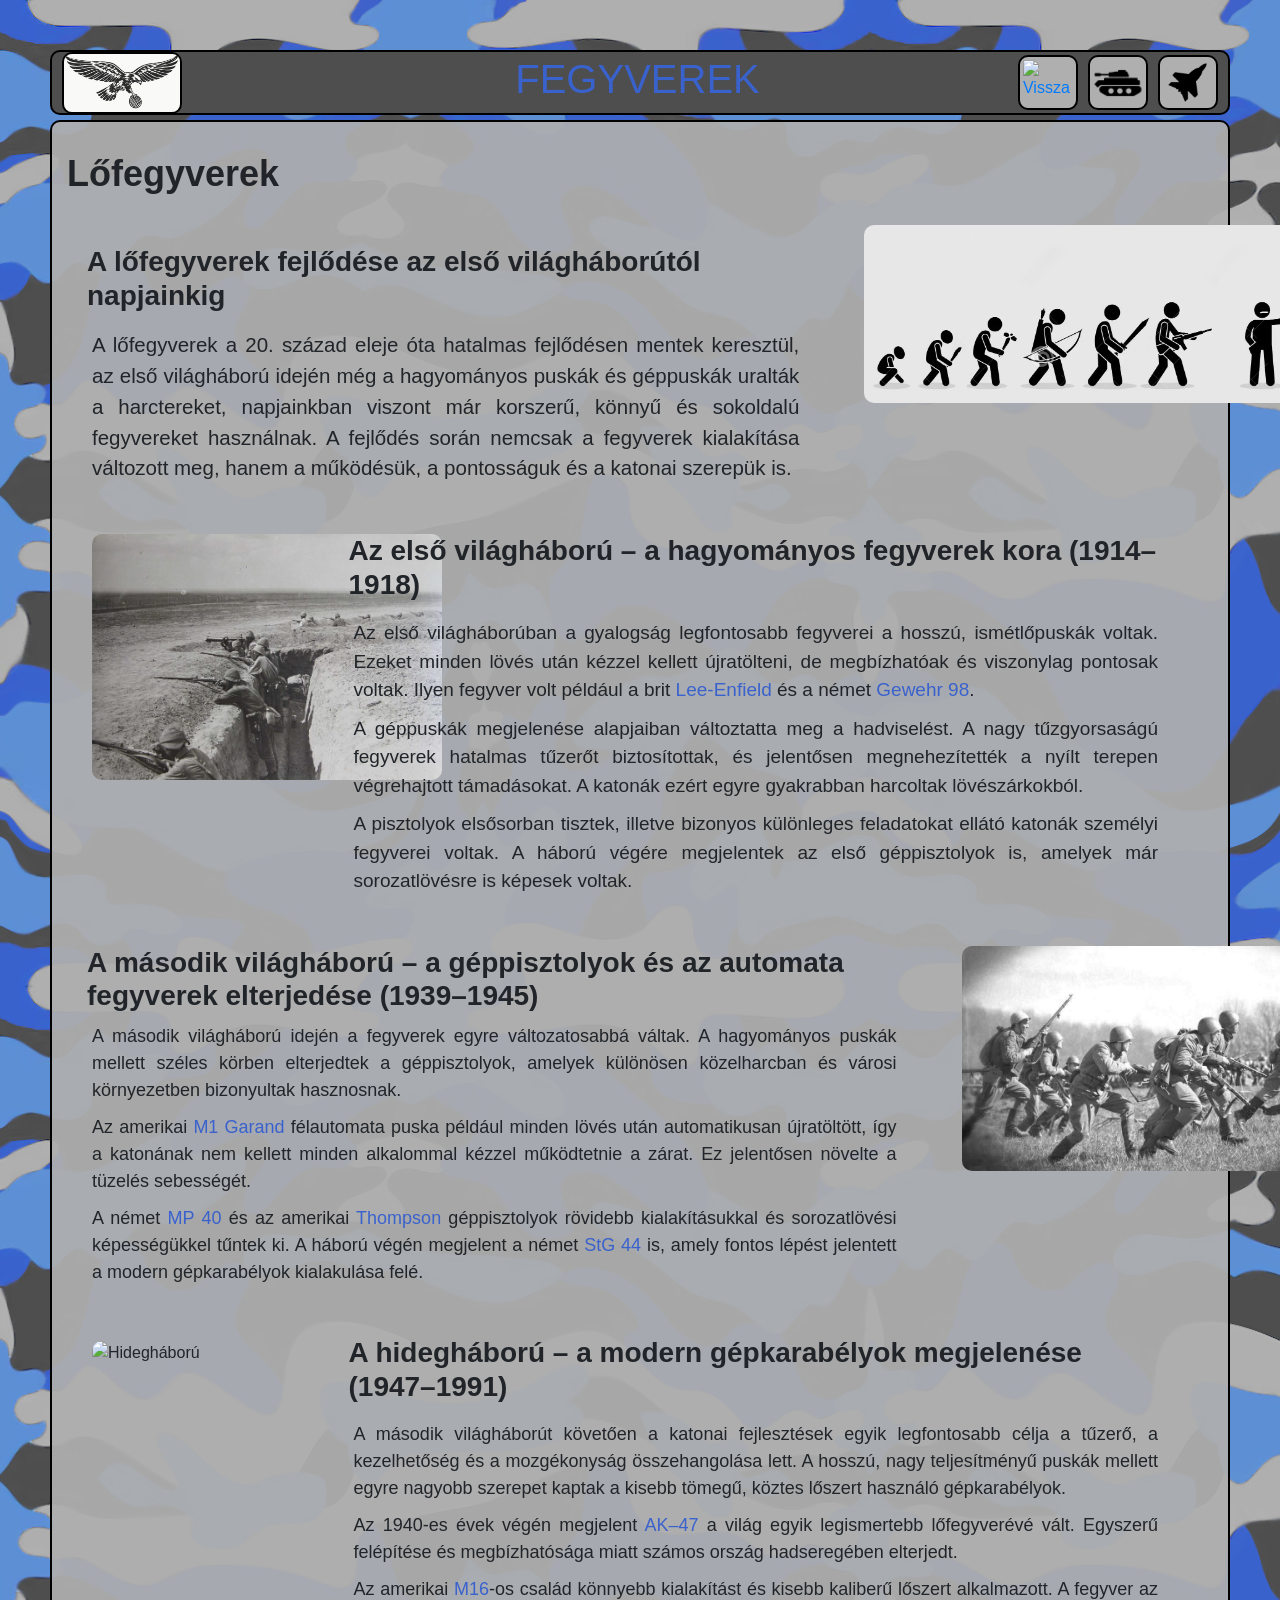
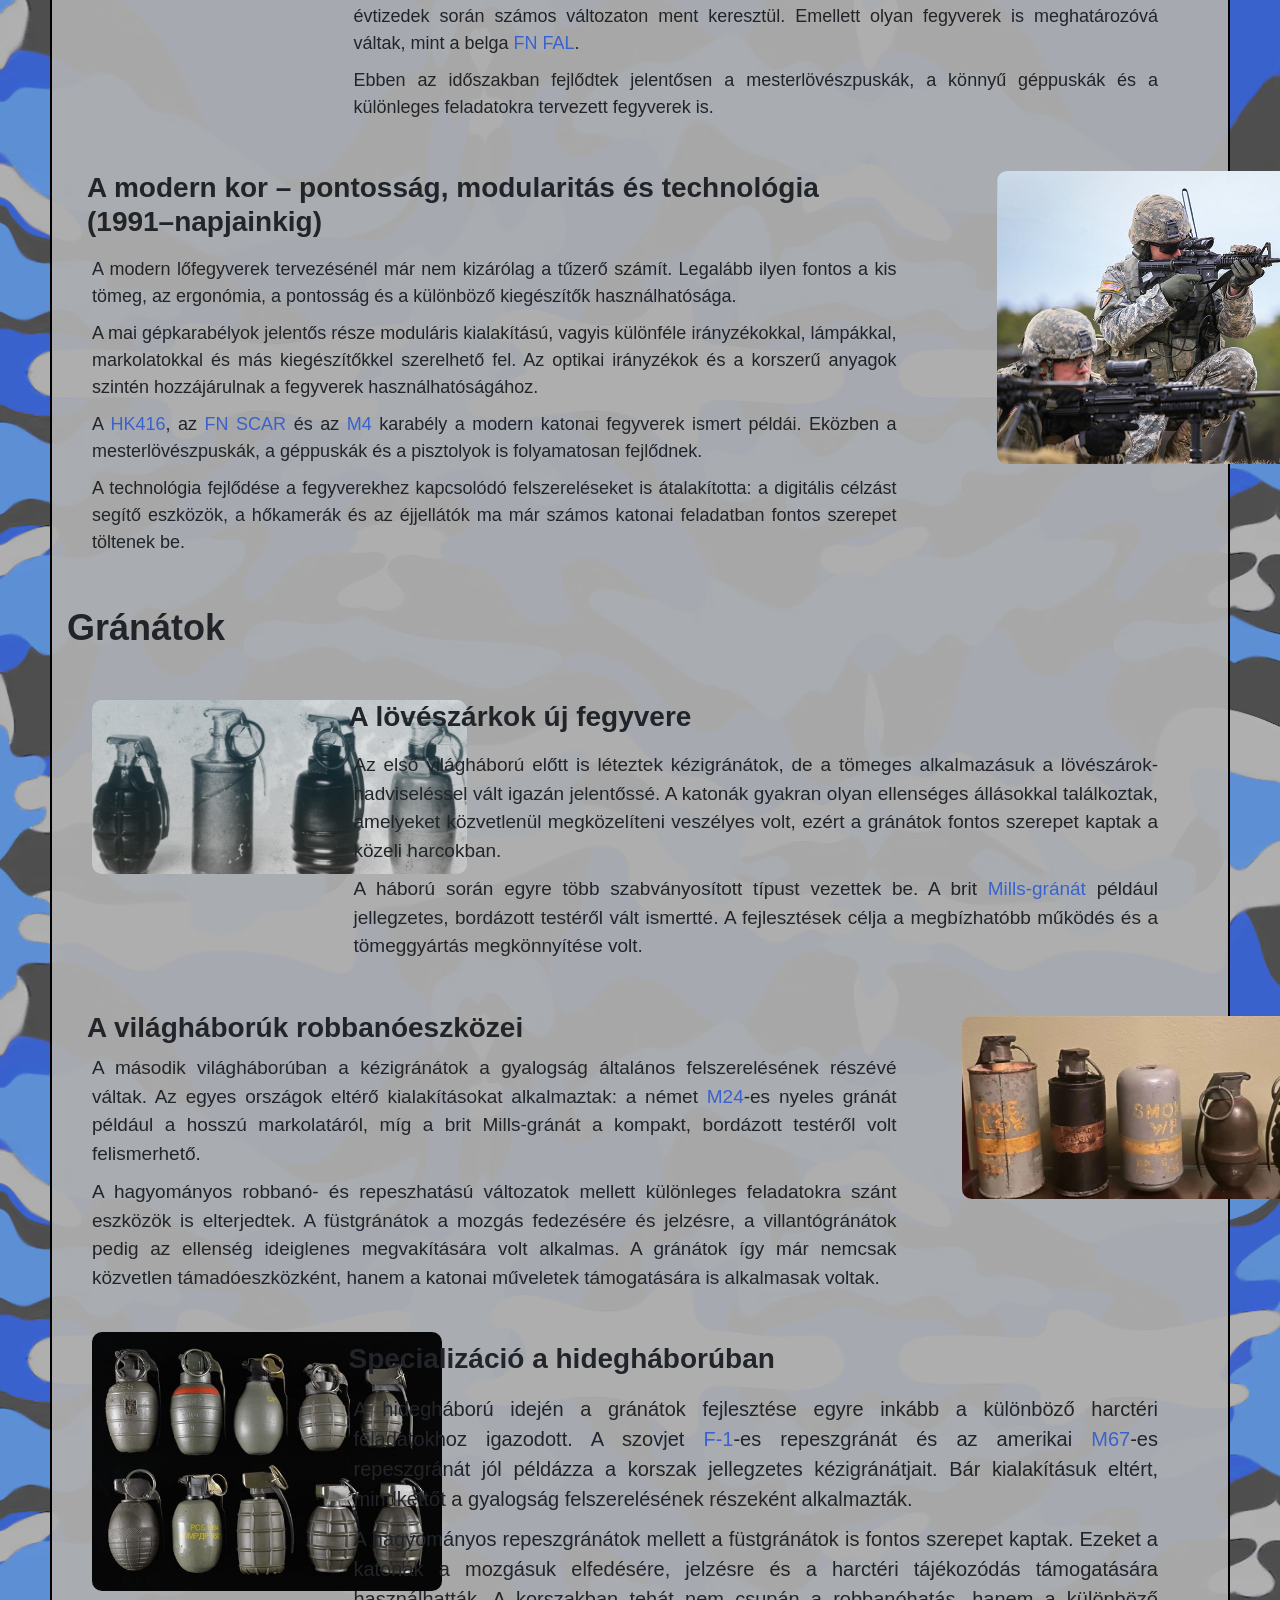
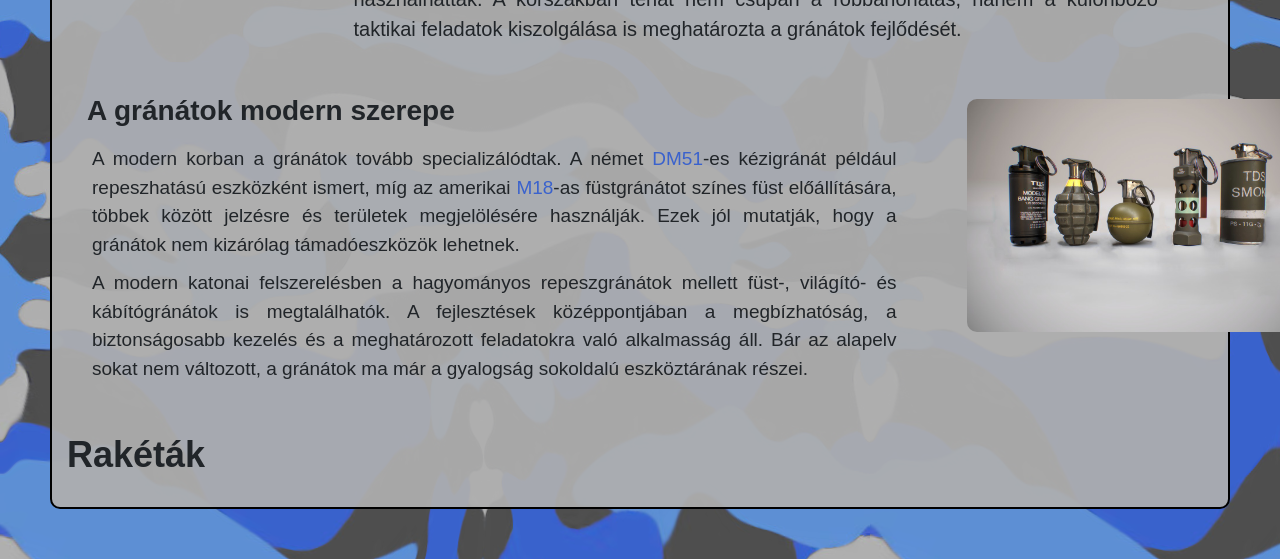
==== commit afb7894a: "logo helyetesítés" ====
--- a/Fegyverek.html
+++ b/Fegyverek.html
@@ -7,7 +7,7 @@
     <link rel="stylesheet" href="https://cdn.jsdelivr.net/npm/bootstrap@4.4.1/dist/css/bootstrap.min.css">
     <link rel="stylesheet" href="allrounder.css">
     <link rel="stylesheet" href="fegyver.css">
-    <link rel="icon" type="image/png" href="Kepek/Luftwaffel logó.png">
+    <link rel="icon" type="image/png" href="Kepek/Luftwaffelkorlogo.png">
     <script src="script.js"></script>
 </head>
 <body>
@@ -72,10 +72,10 @@
 
         <div class="col-lg-9 szoveg">
             <h3>A második világháború – a géppisztolyok és az automata fegyverek elterjedése (1939–1945)</h3>
-            <p>A második világháború idején a fegyverek egyre változatosabbá váltak. A hagyományos puskák mellett széles körben elterjedtek a géppisztolyok, amelyek különösen közelharcban és városi környezetben bizonyultak hasznosnak.</p>
-            <p>Az amerikai <span class="elo-nezet">M1 Garand<span class="elo-nezet-kep">
+            <p style="font-size: 18px;">A második világháború idején a fegyverek egyre változatosabbá váltak. A hagyományos puskák mellett széles körben elterjedtek a géppisztolyok, amelyek különösen közelharcban és városi környezetben bizonyultak hasznosnak.</p>
+            <p style="font-size: 18px;">Az amerikai <span class="elo-nezet">M1 Garand<span class="elo-nezet-kep">
                 <img src="Kepek/M1 Garand.jpg" alt="M1 Garand"></span></span> félautomata puska például minden lövés után automatikusan újratöltött, így a katonának nem kellett minden alkalommal kézzel működtetnie a zárat. Ez jelentősen növelte a tüzelés sebességét.</p>
-            <p>A német <span class="elo-nezet">MP 40<span class="elo-nezet-kep">
+            <p style="font-size: 18px;">A német <span class="elo-nezet">MP 40<span class="elo-nezet-kep">
                 <img src="Kepek/MP40.jpg" alt="MP 40"></span></span> és az amerikai <span class="elo-nezet">Thompson<span class="elo-nezet-kep">
                 <img src="Kepek/Thompson.jpg" alt="Thompson"></span></span> géppisztolyok rövidebb kialakításukkal és sorozatlövési képességükkel tűntek ki. A háború végén megjelent a német <span class="elo-nezet">StG 44<span class="elo-nezet-kep">
                 <img src="Kepek/STG44.jpg" alt="StG 44"></span></span> is, amely fontos lépést jelentett a modern gépkarabélyok kialakulása felé.</p>
@@ -87,13 +87,13 @@
 
         <div class="col-lg-9 row szoveg">
             <h3>A hidegháború – a modern gépkarabélyok megjelenése (1947–1991)</h3>
-            <p>A második világháborút követően a katonai fejlesztések egyik legfontosabb célja a tűzerő, a kezelhetőség és a mozgékonyság összehangolása lett. A hosszú, nagy teljesítményű puskák mellett egyre nagyobb szerepet kaptak a kisebb tömegű, köztes lőszert használó gépkarabélyok.</p>
-            <p>Az 1940-es évek végén megjelent <span class="elo-nezet">AK–47<span class="elo-nezet-kep">
+            <p style="font-size: 18px;">A második világháborút követően a katonai fejlesztések egyik legfontosabb célja a tűzerő, a kezelhetőség és a mozgékonyság összehangolása lett. A hosszú, nagy teljesítményű puskák mellett egyre nagyobb szerepet kaptak a kisebb tömegű, köztes lőszert használó gépkarabélyok.</p>
+            <p style="font-size: 18px;">Az 1940-es évek végén megjelent <span class="elo-nezet">AK–47<span class="elo-nezet-kep">
                 <img src="Kepek/AK-47.jpg" alt="AK–47"></span></span> a világ egyik legismertebb lőfegyverévé vált. Egyszerű felépítése és megbízhatósága miatt számos ország hadseregében elterjedt.</p>
-            <p>Az amerikai <span class="elo-nezet">M16<span class="elo-nezet-kep">
+            <p style="font-size: 18px;">Az amerikai <span class="elo-nezet">M16<span class="elo-nezet-kep">
                 <img src="Kepek/M16.jpg" alt="M16"></span></span>-os család könnyebb kialakítást és kisebb kaliberű lőszert alkalmazott. A fegyver az évtizedek során számos változaton ment keresztül. Emellett olyan fegyverek is meghatározóvá váltak, mint a belga <span class="elo-nezet">FN FAL<span class="elo-nezet-kep">
                 <img src="Kepek/FN FAL.jpg" alt="FN FAL"></span></span>.</p>
-            <p>Ebben az időszakban fejlődtek jelentősen a mesterlövészpuskák, a könnyű géppuskák és a különleges feladatokra tervezett fegyverek is.</p>
+            <p style="font-size: 18px;">Ebben az időszakban fejlődtek jelentősen a mesterlövészpuskák, a könnyű géppuskák és a különleges feladatokra tervezett fegyverek is.</p>
         </div>
 
         <div class="col-lg-3 row jobbra">
@@ -102,13 +102,13 @@
 
         <div class="col-lg-9 row szoveg">
             <h3>A modern kor – pontosság, modularitás és technológia (1991–napjainkig)</h3>
-            <p>A modern lőfegyverek tervezésénél már nem kizárólag a tűzerő számít. Legalább ilyen fontos a kis tömeg, az ergonómia, a pontosság és a különböző kiegészítők használhatósága.</p>
-            <p>A mai gépkarabélyok jelentős része moduláris kialakítású, vagyis különféle irányzékokkal, lámpákkal, markolatokkal és más kiegészítőkkel szerelhető fel. Az optikai irányzékok és a korszerű anyagok szintén hozzájárulnak a fegyverek használhatóságához.</p>
-            <p>A <span class="elo-nezet">HK416<span class="elo-nezet-kep">
+            <p style="font-size: 18px;">A modern lőfegyverek tervezésénél már nem kizárólag a tűzerő számít. Legalább ilyen fontos a kis tömeg, az ergonómia, a pontosság és a különböző kiegészítők használhatósága.</p>
+            <p style="font-size: 18px;">A mai gépkarabélyok jelentős része moduláris kialakítású, vagyis különféle irányzékokkal, lámpákkal, markolatokkal és más kiegészítőkkel szerelhető fel. Az optikai irányzékok és a korszerű anyagok szintén hozzájárulnak a fegyverek használhatóságához.</p>
+            <p style="font-size: 18px;">A <span class="elo-nezet">HK416<span class="elo-nezet-kep">
                 <img src="Kepek/HK416.jpeg" alt="HK416"></span></span>, az <span class="elo-nezet">FN SCAR<span class="elo-nezet-kep">
                 <img src="Kepek/FN SCAR.jpg" alt="FN SCAR"></span></span> és az <span class="elo-nezet">M4<span class="elo-nezet-kep">
                 <img src="Kepek/M4.jpg" alt="M4"></span></span> karabély a modern katonai fegyverek ismert példái. Eközben a mesterlövészpuskák, a géppuskák és a pisztolyok is folyamatosan fejlődnek.</p>
-            <p>A technológia fejlődése a fegyverekhez kapcsolódó felszereléseket is átalakította: a digitális célzást segítő eszközök, a hőkamerák és az éjjellátók ma már számos katonai feladatban fontos szerepet töltenek be.</p>
+            <p style="font-size: 18px;">A technológia fejlődése a fegyverekhez kapcsolódó felszereléseket is átalakította: a digitális célzást segítő eszközök, a hőkamerák és az éjjellátók ma már számos katonai feladatban fontos szerepet töltenek be.</p>
         </div>
 
 
@@ -161,94 +161,7 @@
             <p style="font-size: 19px;">A modern katonai felszerelésben a hagyományos repeszgránátok mellett füst-, világító- és kábítógránátok is megtalálhatók. A fejlesztések középpontjában a megbízhatóság, a biztonságosabb kezelés és a meghatározott feladatokra való alkalmasság áll. Bár az alapelv sokat nem változott, a gránátok ma már a gyalogság sokoldalú eszköztárának részei.</p>
         </div>
 
-
         <h2>Rakéták</h2>
-
-        
-        <div class="col-lg-3 row balra">
-            <img src="Kepek/Early rockets.jfif" alt="Korai rakéták" class="kepek">
-        </div>
-
-        <div class="col-lg-9 row szoveg">
-            <h3>A rakétatechnika kezdetei</h3>
-            <p style="font-size: 19px;">A rakéták katonai alkalmazása jóval a 20. század előtt kezdődött. A korai változatokat főként egyszerű hajtóművük különböztette meg a hagyományos tüzérségi lövedékektől. Pontosságuk korlátozott volt, ezért elsősorban területi támadásokra és megfélemlítésre használták őket.</p>
-            <p style="font-size: 19px;">Az első világháború idején a hagyományos tüzérség továbbra is meghatározó szerepet játszott. A modern rakétatechnika jelentősebb fejlődése a két világháború között, majd a második világháború alatt gyorsult fel, amikor egyre nagyobb figyelmet kaptak a rakétahajtású fegyverek.</p>
-        </div>
-
-        <div class="col-lg-3 row jobbra">
-            <img src="Kepek/WW2 rockets.webp" alt="2. Világháborús rakéták" class="kepek">
-        </div>
-
-        <div class="col-lg-9 szoveg">
-            <h3>A világháború áttörései</h3>
-            <p>A második világháborúban a rakéták új szerepet kaptak a harctéren. A szovjet Katyusa sorozatvetők rövid idő alatt nagy mennyiségű rakétát tudtak kilőni, így jelentős tűzerőt biztosítottak a szárazföldi csapatoknak. A rakétatüzérség gyorsan a hagyományos tüzérséget kiegészítő fontos eszközzé vált.</p>
-            <p>Ezzel párhuzamosan Németországban kifejlesztették a <span class="elo-nezet">V–2<span class="elo-nezet-kep">
-                <img src="Kepek/V-2 missile.webp" alt="V–2 ballisztikus rakéta"></span></span> ballisztikus rakétát. Ez a fegyver a nagy hatótávolságú rakétatechnika egyik meghatározó állomása volt. Bár pontossága korlátozott maradt, fejlesztése fontos tapasztalatokat adott a későbbi rakétaprogramok számára.</p>
-        </div>
-
-        <div class="col-lg-3 row balra">
-            <img src="Kepek/Cold war rockets.jpg" alt="Hidegháborús gránátok" class="kepek">
-        </div>
-
-        <div class="col-lg-9 row szoveg">
-            <h3>A hidegháború rakétaversenye</h3>
-            <p style="font-size: 20px;">A második világháborút követően az Egyesült Államok és a Szovjetunió hatalmas erőforrásokat fordított a rakétatechnológia fejlesztésére. A rakéták egyre nagyobb hatótávolságra jutottak, miközben fejlődött az irányításuk és a célba juttatásuk pontossága.</p>
-            <p style="font-size: 20px;">A hidegháború során megjelentek a ballisztikus rakéták különböző típusai, a légvédelmi rakétarendszerek és a páncéltörő irányított rakéták is. A technológia a nukleáris elrettentésben szintén központi szerepet kapott, így a rakéták nemcsak a harctéri fegyverek, hanem a nagyhatalmi stratégia fontos elemeivé váltak.</p>
-        </div>
-
-        <div class="col-lg-3 row jobbra">
-            <img src="Kepek/Modern rockets.webp" alt="Modern gránátok" class="kepek">
-        </div>
-
-        <div class="col-lg-9 row szoveg">
-            <h3>A precíziós csapásmérés kora</h3>
-            <p style="font-size: 19px;">A modern rakétarendszerek fejlett navigációs és irányítási megoldásokat alkalmaznak, amelyek jelentősen növelik a pontosságot. A hagyományos sorozatvetők mellett ma már olyan rendszerek is elterjedtek, amelyek irányított rakétákkal képesek meghatározott célpontokat támadni.</p>
-            <p style="font-size: 19px;">A rakéták felhasználási területe rendkívül széles: a légvédelmi rendszerektől a harctéri tüzérségen át a nagy hatótávolságú stratégiai fegyverekig terjed. A fejlődés fő irányát a pontosság, a hatótávolság és a különböző védelmi rendszerekkel szembeni hatékonyság növelése jelenti.</p>
-        </div>
-
-
-        <h2>Drónok</h2>
-
-
-        <div class="col-lg-3 row balra">
-            <img src="Kepek/Early drone.png" alt="Korai drónok" class="kepek">
-        </div>
-
-        <div class="col-lg-9 row szoveg">
-            <h3>Az első pilóta nélküli gépek</h3>
-            <p>A pilóta nélküli repülőgépek fejlesztése már a 20. század első felében megkezdődött. A korai eszközök technológiája még kezdetleges volt, irányításuk pedig jóval korlátozottabb lehetőségeket kínált, mint a mai rendszereké. Elsősorban kísérleti célokra, illetve légvédelmi gyakorló célpontként használták őket.</p>
-            <p>A második világháború során a pilóta nélküli technológia katonai jelentősége tovább nőtt. A korabeli fejlesztések még nem tették lehetővé a mai értelemben vett autonóm működést, de megalapozták a későbbi rendszerek kialakítását.</p>
-        </div>
-
-        <div class="col-lg-3 row jobbra">
-            <img src="Kepek/Cold war drone.jpg" alt="Hidegháborús drón" class="kepek">
-        </div>
-
-        <div class="col-lg-9 szoveg">
-            <h3>A felderítés új eszközei</h3>
-            <p>A hidegháborúban a drónok egyik legfontosabb feladata a felderítés lett. A pilóta nélküli repülőgépek segítségével olyan területekről is információkat lehetett gyűjteni, amelyek megközelítése emberes repülőgépekkel kockázatosnak bizonyult.</p>
-            <p>A kamerák, az adatátviteli rendszerek és a navigáció fejlődésével a drónok egyre hasznosabbá váltak a katonai vezetés számára. A megszerzett felvételek segítették az ellenséges csapatmozgások megfigyelését és a katonai helyzet értékelését.</p>
-        </div>
-
-        <div class="col-lg-3 row balra">
-            <img src="Kepek/2000s drone.webp" alt="2000s drón" class="kepek">
-        </div>
-
-        <div class="col-lg-9 row szoveg">
-            <h3>A drónok elterjedése</h3>
-            <p>A 20. század végén és a 21. század elején a digitális elektronika, a műholdas navigáció és a fejlett kommunikációs rendszerek jelentősen felgyorsították a drónok fejlődését. Megjelentek a hosszú ideig a levegőben maradó katonai repülőgépek, amelyek már nemcsak megfigyelésre, hanem egyes esetekben fegyverek hordozására is alkalmasak voltak.</p>
-            <p>Ezzel párhuzamosan a kisebb drónok is egyre elterjedtebbé váltak. Az egyszerűbb eszközök alacsonyabb költségük és könnyű hordozhatóságuk miatt olyan katonai egységek számára is elérhetővé tették a légi megfigyelést, amelyek korábban nem rendelkeztek hasonló képességekkel.</p>
-        </div>
-
-        <div class="col-lg-3 row jobbra">
-            <img src="Kepek/Modern drón.jpg" alt="Modern drón" class="kepek">
-        </div>
-
-        <div class="col-lg-9 row szoveg">
-            <h3>A modern hadviselés új dimenziója</h3>
-            <p>Napjainkban a drónok a modern hadviselés meghatározó eszközei. A kis méretű, kereskedelmi alapokra épülő eszközöktől a nagy hatótávolságú katonai repülőgépekig számos típus létezik. Felderítésre, megfigyelésre, célfelderítésre és támadó feladatokra egyaránt alkalmazzák őket.</p>
-            <p>A drónok elterjedése új kihívásokat is teremtett. A hagyományos légvédelmi rendszerek mellett egyre nagyobb jelentőséget kaptak az elektronikai zavaróeszközök, a drónelhárító rendszerek és az ellenséges pilóta nélküli eszközök felderítésére szolgáló technológiák. A drónok fejlődése jól mutatja, hogy a modern hadviselésben a viszonylag olcsó, kis méretű technológia is jelentős stratégiai hatással bírhat.</p>
-        </div>
     </div>
     
 </body>
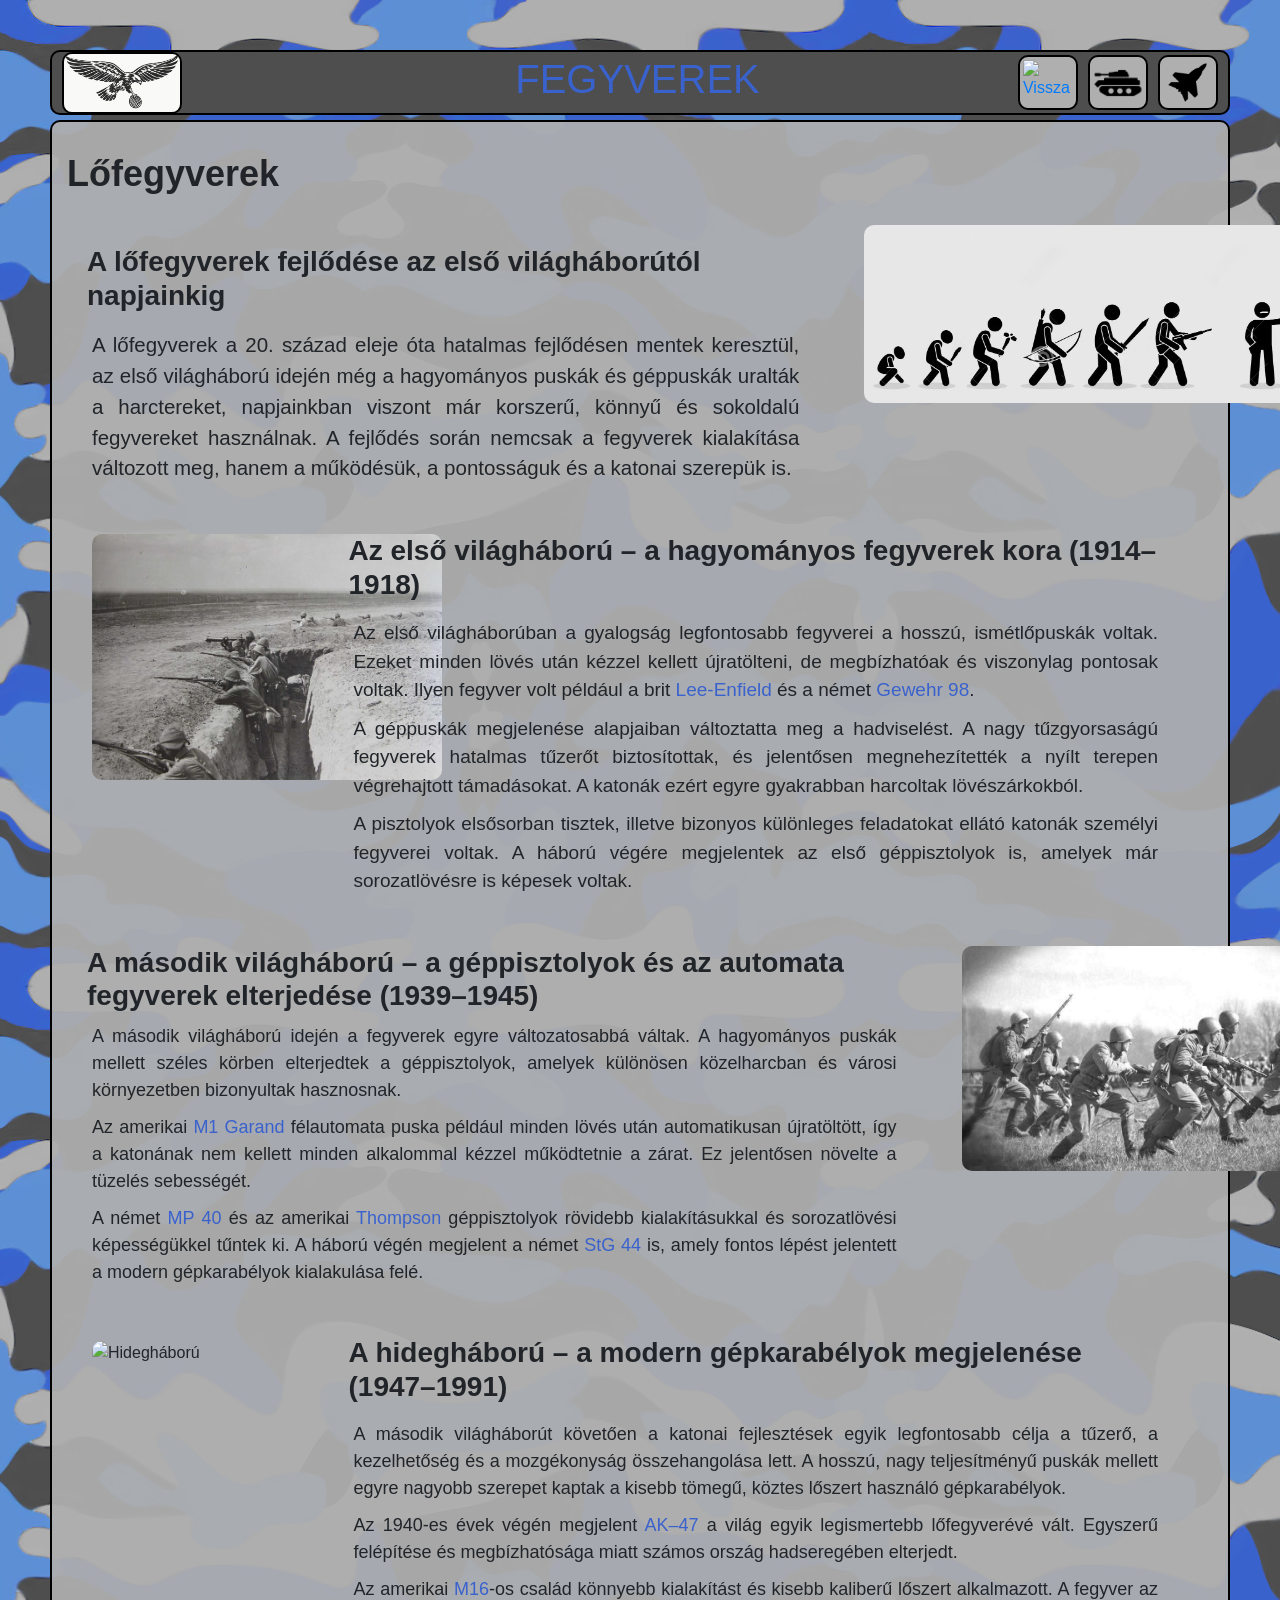
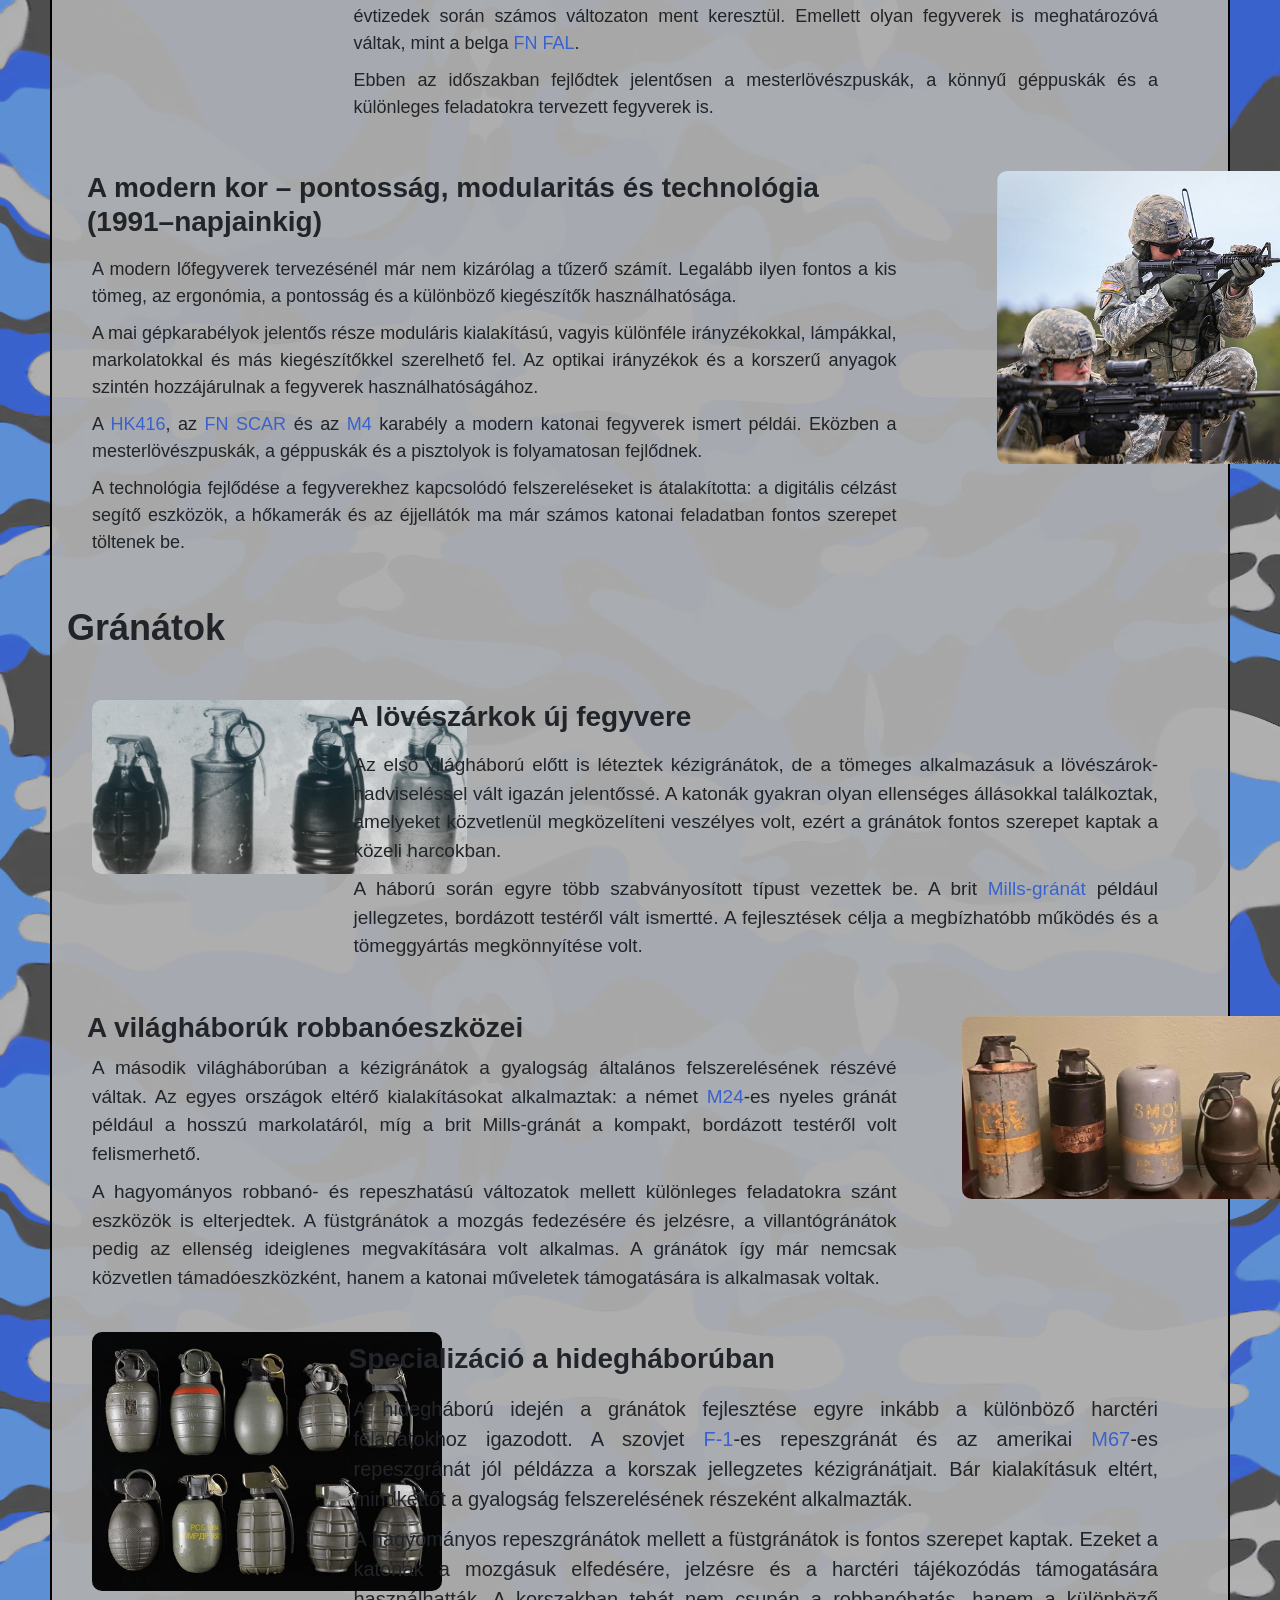
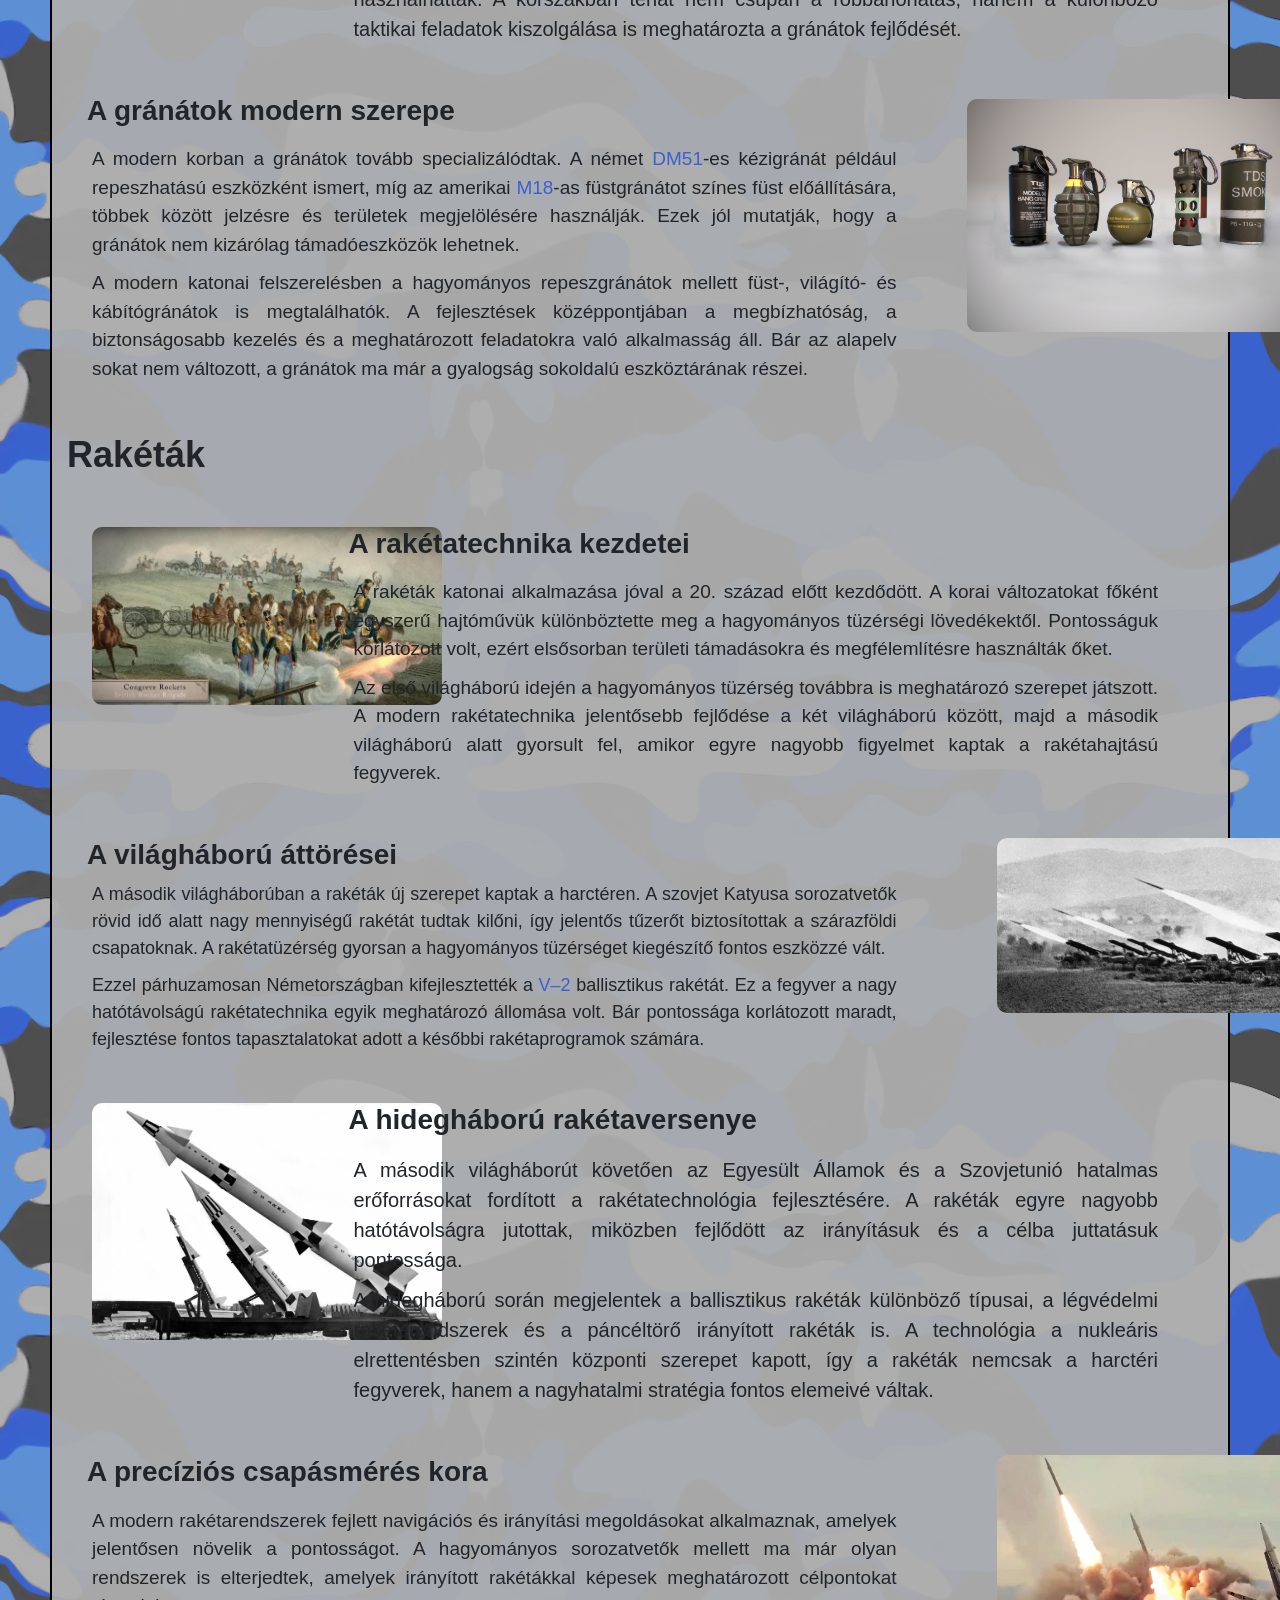
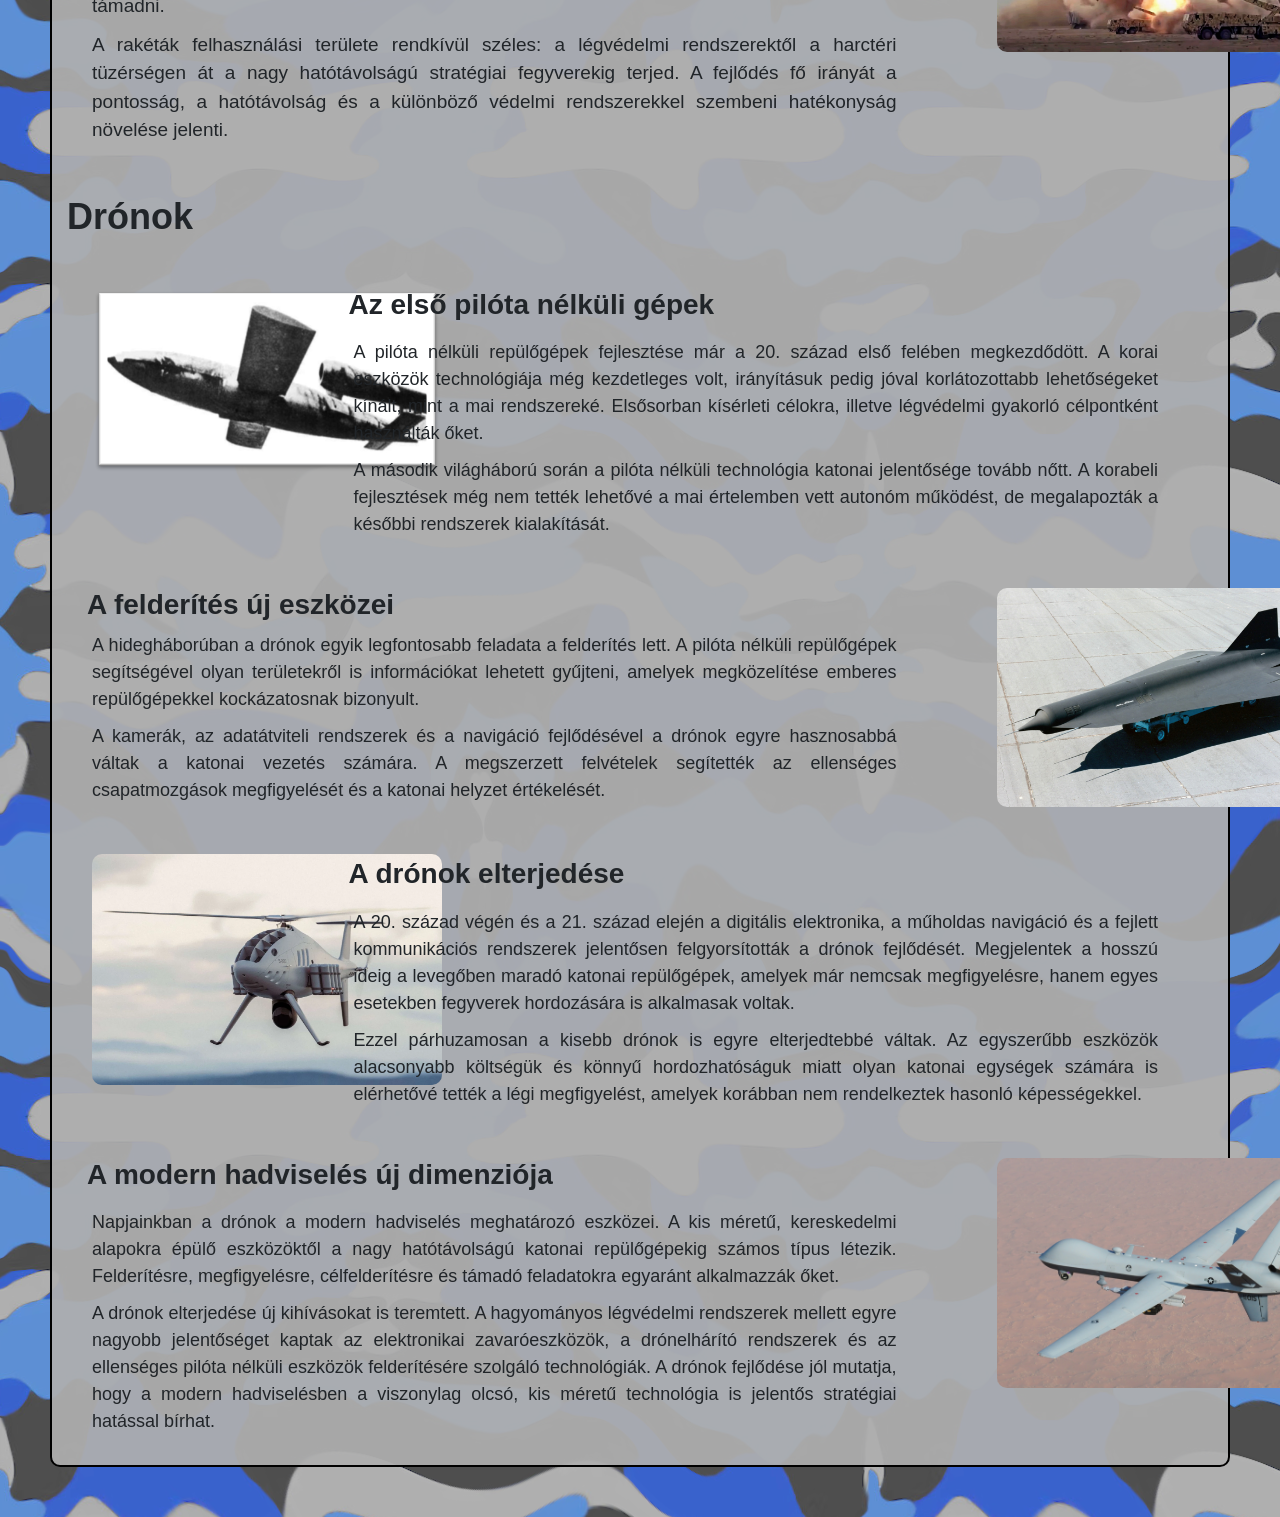
==== commit 8e6d8578: "Merge branch 'main' of https://github.com/LHubah/Haditechnika" ====
--- a/Fegyverek.html
+++ b/Fegyverek.html
@@ -72,10 +72,10 @@
 
         <div class="col-lg-9 szoveg">
             <h3>A második világháború – a géppisztolyok és az automata fegyverek elterjedése (1939–1945)</h3>
-            <p style="font-size: 18px;">A második világháború idején a fegyverek egyre változatosabbá váltak. A hagyományos puskák mellett széles körben elterjedtek a géppisztolyok, amelyek különösen közelharcban és városi környezetben bizonyultak hasznosnak.</p>
-            <p style="font-size: 18px;">Az amerikai <span class="elo-nezet">M1 Garand<span class="elo-nezet-kep">
+            <p>A második világháború idején a fegyverek egyre változatosabbá váltak. A hagyományos puskák mellett széles körben elterjedtek a géppisztolyok, amelyek különösen közelharcban és városi környezetben bizonyultak hasznosnak.</p>
+            <p>Az amerikai <span class="elo-nezet">M1 Garand<span class="elo-nezet-kep">
                 <img src="Kepek/M1 Garand.jpg" alt="M1 Garand"></span></span> félautomata puska például minden lövés után automatikusan újratöltött, így a katonának nem kellett minden alkalommal kézzel működtetnie a zárat. Ez jelentősen növelte a tüzelés sebességét.</p>
-            <p style="font-size: 18px;">A német <span class="elo-nezet">MP 40<span class="elo-nezet-kep">
+            <p>A német <span class="elo-nezet">MP 40<span class="elo-nezet-kep">
                 <img src="Kepek/MP40.jpg" alt="MP 40"></span></span> és az amerikai <span class="elo-nezet">Thompson<span class="elo-nezet-kep">
                 <img src="Kepek/Thompson.jpg" alt="Thompson"></span></span> géppisztolyok rövidebb kialakításukkal és sorozatlövési képességükkel tűntek ki. A háború végén megjelent a német <span class="elo-nezet">StG 44<span class="elo-nezet-kep">
                 <img src="Kepek/STG44.jpg" alt="StG 44"></span></span> is, amely fontos lépést jelentett a modern gépkarabélyok kialakulása felé.</p>
@@ -87,13 +87,13 @@
 
         <div class="col-lg-9 row szoveg">
             <h3>A hidegháború – a modern gépkarabélyok megjelenése (1947–1991)</h3>
-            <p style="font-size: 18px;">A második világháborút követően a katonai fejlesztések egyik legfontosabb célja a tűzerő, a kezelhetőség és a mozgékonyság összehangolása lett. A hosszú, nagy teljesítményű puskák mellett egyre nagyobb szerepet kaptak a kisebb tömegű, köztes lőszert használó gépkarabélyok.</p>
-            <p style="font-size: 18px;">Az 1940-es évek végén megjelent <span class="elo-nezet">AK–47<span class="elo-nezet-kep">
+            <p>A második világháborút követően a katonai fejlesztések egyik legfontosabb célja a tűzerő, a kezelhetőség és a mozgékonyság összehangolása lett. A hosszú, nagy teljesítményű puskák mellett egyre nagyobb szerepet kaptak a kisebb tömegű, köztes lőszert használó gépkarabélyok.</p>
+            <p>Az 1940-es évek végén megjelent <span class="elo-nezet">AK–47<span class="elo-nezet-kep">
                 <img src="Kepek/AK-47.jpg" alt="AK–47"></span></span> a világ egyik legismertebb lőfegyverévé vált. Egyszerű felépítése és megbízhatósága miatt számos ország hadseregében elterjedt.</p>
-            <p style="font-size: 18px;">Az amerikai <span class="elo-nezet">M16<span class="elo-nezet-kep">
+            <p>Az amerikai <span class="elo-nezet">M16<span class="elo-nezet-kep">
                 <img src="Kepek/M16.jpg" alt="M16"></span></span>-os család könnyebb kialakítást és kisebb kaliberű lőszert alkalmazott. A fegyver az évtizedek során számos változaton ment keresztül. Emellett olyan fegyverek is meghatározóvá váltak, mint a belga <span class="elo-nezet">FN FAL<span class="elo-nezet-kep">
                 <img src="Kepek/FN FAL.jpg" alt="FN FAL"></span></span>.</p>
-            <p style="font-size: 18px;">Ebben az időszakban fejlődtek jelentősen a mesterlövészpuskák, a könnyű géppuskák és a különleges feladatokra tervezett fegyverek is.</p>
+            <p>Ebben az időszakban fejlődtek jelentősen a mesterlövészpuskák, a könnyű géppuskák és a különleges feladatokra tervezett fegyverek is.</p>
         </div>
 
         <div class="col-lg-3 row jobbra">
@@ -102,13 +102,13 @@
 
         <div class="col-lg-9 row szoveg">
             <h3>A modern kor – pontosság, modularitás és technológia (1991–napjainkig)</h3>
-            <p style="font-size: 18px;">A modern lőfegyverek tervezésénél már nem kizárólag a tűzerő számít. Legalább ilyen fontos a kis tömeg, az ergonómia, a pontosság és a különböző kiegészítők használhatósága.</p>
-            <p style="font-size: 18px;">A mai gépkarabélyok jelentős része moduláris kialakítású, vagyis különféle irányzékokkal, lámpákkal, markolatokkal és más kiegészítőkkel szerelhető fel. Az optikai irányzékok és a korszerű anyagok szintén hozzájárulnak a fegyverek használhatóságához.</p>
-            <p style="font-size: 18px;">A <span class="elo-nezet">HK416<span class="elo-nezet-kep">
+            <p>A modern lőfegyverek tervezésénél már nem kizárólag a tűzerő számít. Legalább ilyen fontos a kis tömeg, az ergonómia, a pontosság és a különböző kiegészítők használhatósága.</p>
+            <p>A mai gépkarabélyok jelentős része moduláris kialakítású, vagyis különféle irányzékokkal, lámpákkal, markolatokkal és más kiegészítőkkel szerelhető fel. Az optikai irányzékok és a korszerű anyagok szintén hozzájárulnak a fegyverek használhatóságához.</p>
+            <p>A <span class="elo-nezet">HK416<span class="elo-nezet-kep">
                 <img src="Kepek/HK416.jpeg" alt="HK416"></span></span>, az <span class="elo-nezet">FN SCAR<span class="elo-nezet-kep">
                 <img src="Kepek/FN SCAR.jpg" alt="FN SCAR"></span></span> és az <span class="elo-nezet">M4<span class="elo-nezet-kep">
                 <img src="Kepek/M4.jpg" alt="M4"></span></span> karabély a modern katonai fegyverek ismert példái. Eközben a mesterlövészpuskák, a géppuskák és a pisztolyok is folyamatosan fejlődnek.</p>
-            <p style="font-size: 18px;">A technológia fejlődése a fegyverekhez kapcsolódó felszereléseket is átalakította: a digitális célzást segítő eszközök, a hőkamerák és az éjjellátók ma már számos katonai feladatban fontos szerepet töltenek be.</p>
+            <p>A technológia fejlődése a fegyverekhez kapcsolódó felszereléseket is átalakította: a digitális célzást segítő eszközök, a hőkamerák és az éjjellátók ma már számos katonai feladatban fontos szerepet töltenek be.</p>
         </div>
 
 
@@ -161,7 +161,94 @@
             <p style="font-size: 19px;">A modern katonai felszerelésben a hagyományos repeszgránátok mellett füst-, világító- és kábítógránátok is megtalálhatók. A fejlesztések középpontjában a megbízhatóság, a biztonságosabb kezelés és a meghatározott feladatokra való alkalmasság áll. Bár az alapelv sokat nem változott, a gránátok ma már a gyalogság sokoldalú eszköztárának részei.</p>
         </div>
 
+
         <h2>Rakéták</h2>
+
+        
+        <div class="col-lg-3 row balra">
+            <img src="Kepek/Early rockets.jfif" alt="Korai rakéták" class="kepek">
+        </div>
+
+        <div class="col-lg-9 row szoveg">
+            <h3>A rakétatechnika kezdetei</h3>
+            <p style="font-size: 19px;">A rakéták katonai alkalmazása jóval a 20. század előtt kezdődött. A korai változatokat főként egyszerű hajtóművük különböztette meg a hagyományos tüzérségi lövedékektől. Pontosságuk korlátozott volt, ezért elsősorban területi támadásokra és megfélemlítésre használták őket.</p>
+            <p style="font-size: 19px;">Az első világháború idején a hagyományos tüzérség továbbra is meghatározó szerepet játszott. A modern rakétatechnika jelentősebb fejlődése a két világháború között, majd a második világháború alatt gyorsult fel, amikor egyre nagyobb figyelmet kaptak a rakétahajtású fegyverek.</p>
+        </div>
+
+        <div class="col-lg-3 row jobbra">
+            <img src="Kepek/WW2 rockets.webp" alt="2. Világháborús rakéták" class="kepek">
+        </div>
+
+        <div class="col-lg-9 szoveg">
+            <h3>A világháború áttörései</h3>
+            <p>A második világháborúban a rakéták új szerepet kaptak a harctéren. A szovjet Katyusa sorozatvetők rövid idő alatt nagy mennyiségű rakétát tudtak kilőni, így jelentős tűzerőt biztosítottak a szárazföldi csapatoknak. A rakétatüzérség gyorsan a hagyományos tüzérséget kiegészítő fontos eszközzé vált.</p>
+            <p>Ezzel párhuzamosan Németországban kifejlesztették a <span class="elo-nezet">V–2<span class="elo-nezet-kep">
+                <img src="Kepek/V-2 missile.webp" alt="V–2 ballisztikus rakéta"></span></span> ballisztikus rakétát. Ez a fegyver a nagy hatótávolságú rakétatechnika egyik meghatározó állomása volt. Bár pontossága korlátozott maradt, fejlesztése fontos tapasztalatokat adott a későbbi rakétaprogramok számára.</p>
+        </div>
+
+        <div class="col-lg-3 row balra">
+            <img src="Kepek/Cold war rockets.jpg" alt="Hidegháborús gránátok" class="kepek">
+        </div>
+
+        <div class="col-lg-9 row szoveg">
+            <h3>A hidegháború rakétaversenye</h3>
+            <p style="font-size: 20px;">A második világháborút követően az Egyesült Államok és a Szovjetunió hatalmas erőforrásokat fordított a rakétatechnológia fejlesztésére. A rakéták egyre nagyobb hatótávolságra jutottak, miközben fejlődött az irányításuk és a célba juttatásuk pontossága.</p>
+            <p style="font-size: 20px;">A hidegháború során megjelentek a ballisztikus rakéták különböző típusai, a légvédelmi rakétarendszerek és a páncéltörő irányított rakéták is. A technológia a nukleáris elrettentésben szintén központi szerepet kapott, így a rakéták nemcsak a harctéri fegyverek, hanem a nagyhatalmi stratégia fontos elemeivé váltak.</p>
+        </div>
+
+        <div class="col-lg-3 row jobbra">
+            <img src="Kepek/Modern rockets.webp" alt="Modern gránátok" class="kepek">
+        </div>
+
+        <div class="col-lg-9 row szoveg">
+            <h3>A precíziós csapásmérés kora</h3>
+            <p style="font-size: 19px;">A modern rakétarendszerek fejlett navigációs és irányítási megoldásokat alkalmaznak, amelyek jelentősen növelik a pontosságot. A hagyományos sorozatvetők mellett ma már olyan rendszerek is elterjedtek, amelyek irányított rakétákkal képesek meghatározott célpontokat támadni.</p>
+            <p style="font-size: 19px;">A rakéták felhasználási területe rendkívül széles: a légvédelmi rendszerektől a harctéri tüzérségen át a nagy hatótávolságú stratégiai fegyverekig terjed. A fejlődés fő irányát a pontosság, a hatótávolság és a különböző védelmi rendszerekkel szembeni hatékonyság növelése jelenti.</p>
+        </div>
+
+
+        <h2>Drónok</h2>
+
+
+        <div class="col-lg-3 row balra">
+            <img src="Kepek/Early drone.png" alt="Korai drónok" class="kepek">
+        </div>
+
+        <div class="col-lg-9 row szoveg">
+            <h3>Az első pilóta nélküli gépek</h3>
+            <p>A pilóta nélküli repülőgépek fejlesztése már a 20. század első felében megkezdődött. A korai eszközök technológiája még kezdetleges volt, irányításuk pedig jóval korlátozottabb lehetőségeket kínált, mint a mai rendszereké. Elsősorban kísérleti célokra, illetve légvédelmi gyakorló célpontként használták őket.</p>
+            <p>A második világháború során a pilóta nélküli technológia katonai jelentősége tovább nőtt. A korabeli fejlesztések még nem tették lehetővé a mai értelemben vett autonóm működést, de megalapozták a későbbi rendszerek kialakítását.</p>
+        </div>
+
+        <div class="col-lg-3 row jobbra">
+            <img src="Kepek/Cold war drone.jpg" alt="Hidegháborús drón" class="kepek">
+        </div>
+
+        <div class="col-lg-9 szoveg">
+            <h3>A felderítés új eszközei</h3>
+            <p>A hidegháborúban a drónok egyik legfontosabb feladata a felderítés lett. A pilóta nélküli repülőgépek segítségével olyan területekről is információkat lehetett gyűjteni, amelyek megközelítése emberes repülőgépekkel kockázatosnak bizonyult.</p>
+            <p>A kamerák, az adatátviteli rendszerek és a navigáció fejlődésével a drónok egyre hasznosabbá váltak a katonai vezetés számára. A megszerzett felvételek segítették az ellenséges csapatmozgások megfigyelését és a katonai helyzet értékelését.</p>
+        </div>
+
+        <div class="col-lg-3 row balra">
+            <img src="Kepek/2000s drone.webp" alt="2000s drón" class="kepek">
+        </div>
+
+        <div class="col-lg-9 row szoveg">
+            <h3>A drónok elterjedése</h3>
+            <p>A 20. század végén és a 21. század elején a digitális elektronika, a műholdas navigáció és a fejlett kommunikációs rendszerek jelentősen felgyorsították a drónok fejlődését. Megjelentek a hosszú ideig a levegőben maradó katonai repülőgépek, amelyek már nemcsak megfigyelésre, hanem egyes esetekben fegyverek hordozására is alkalmasak voltak.</p>
+            <p>Ezzel párhuzamosan a kisebb drónok is egyre elterjedtebbé váltak. Az egyszerűbb eszközök alacsonyabb költségük és könnyű hordozhatóságuk miatt olyan katonai egységek számára is elérhetővé tették a légi megfigyelést, amelyek korábban nem rendelkeztek hasonló képességekkel.</p>
+        </div>
+
+        <div class="col-lg-3 row jobbra">
+            <img src="Kepek/Modern drón.jpg" alt="Modern drón" class="kepek">
+        </div>
+
+        <div class="col-lg-9 row szoveg">
+            <h3>A modern hadviselés új dimenziója</h3>
+            <p>Napjainkban a drónok a modern hadviselés meghatározó eszközei. A kis méretű, kereskedelmi alapokra épülő eszközöktől a nagy hatótávolságú katonai repülőgépekig számos típus létezik. Felderítésre, megfigyelésre, célfelderítésre és támadó feladatokra egyaránt alkalmazzák őket.</p>
+            <p>A drónok elterjedése új kihívásokat is teremtett. A hagyományos légvédelmi rendszerek mellett egyre nagyobb jelentőséget kaptak az elektronikai zavaróeszközök, a drónelhárító rendszerek és az ellenséges pilóta nélküli eszközök felderítésére szolgáló technológiák. A drónok fejlődése jól mutatja, hogy a modern hadviselésben a viszonylag olcsó, kis méretű technológia is jelentős stratégiai hatással bírhat.</p>
+        </div>
     </div>
     
 </body>
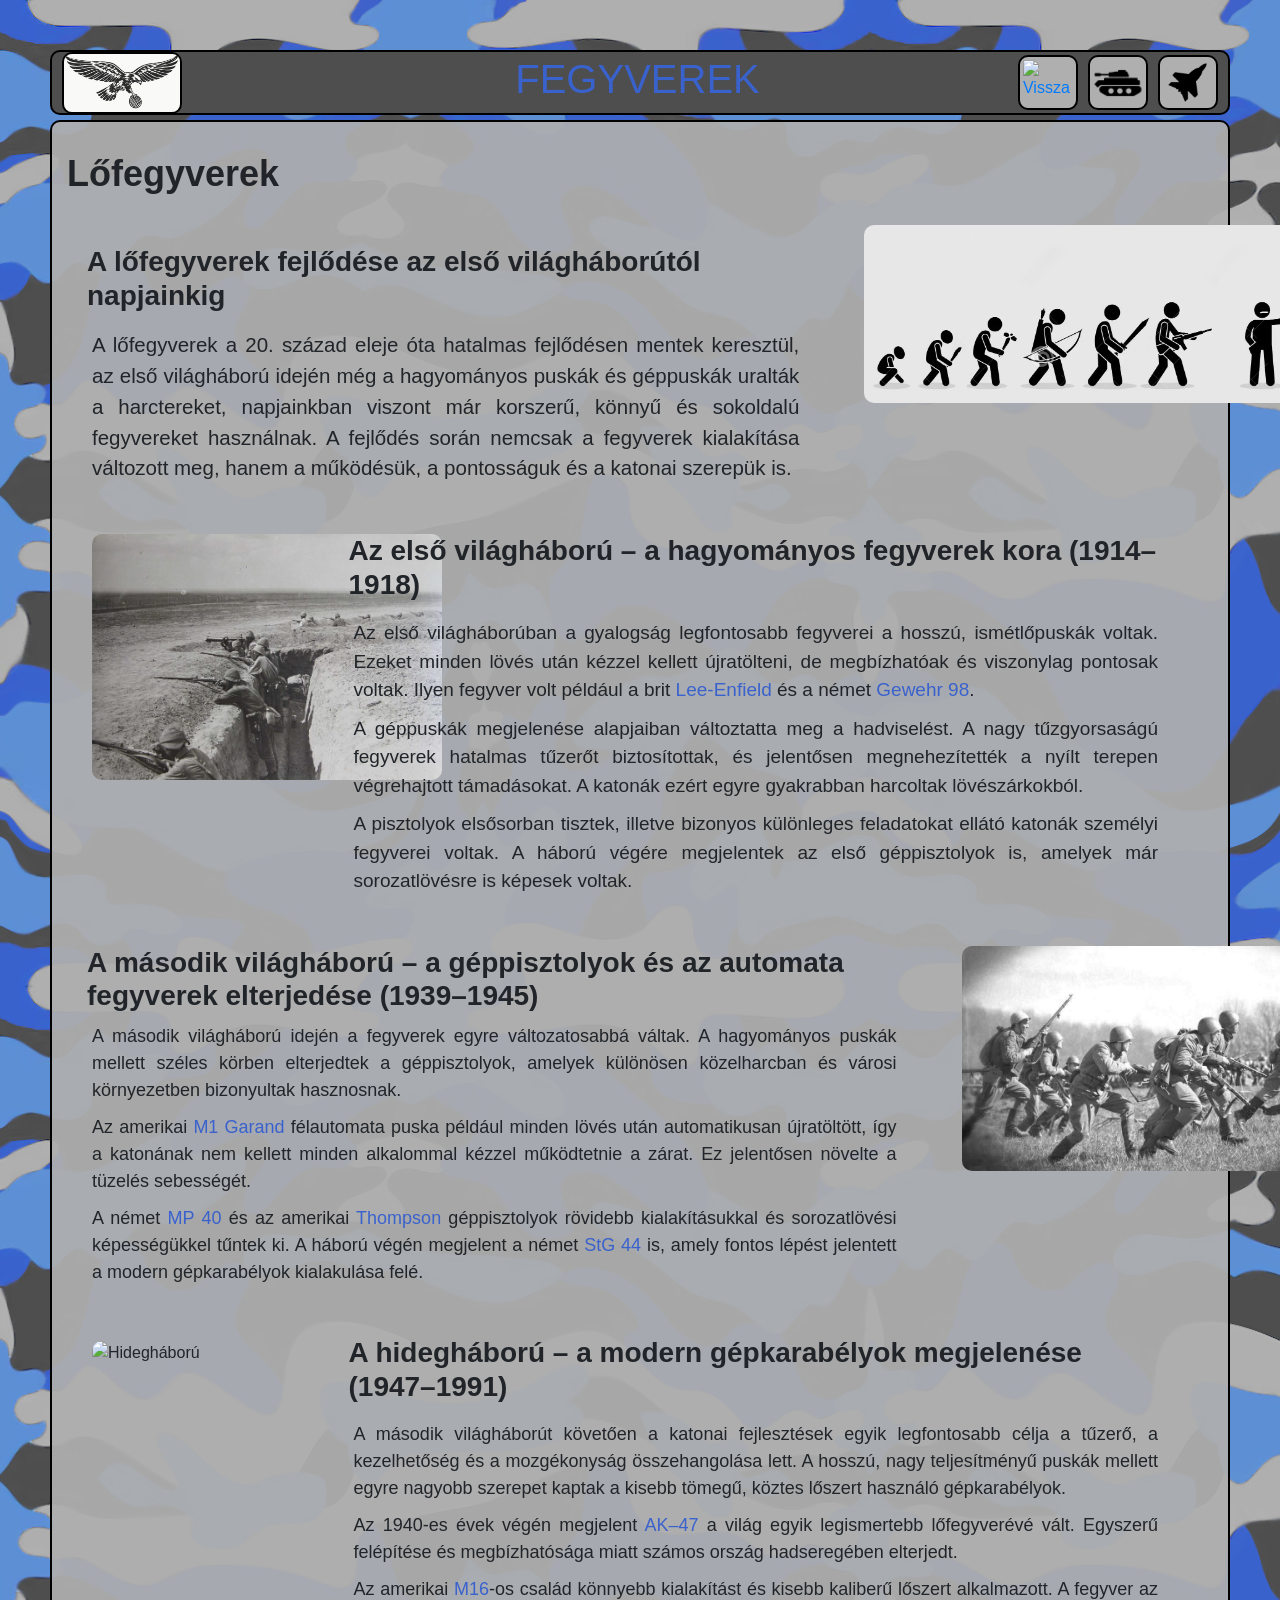
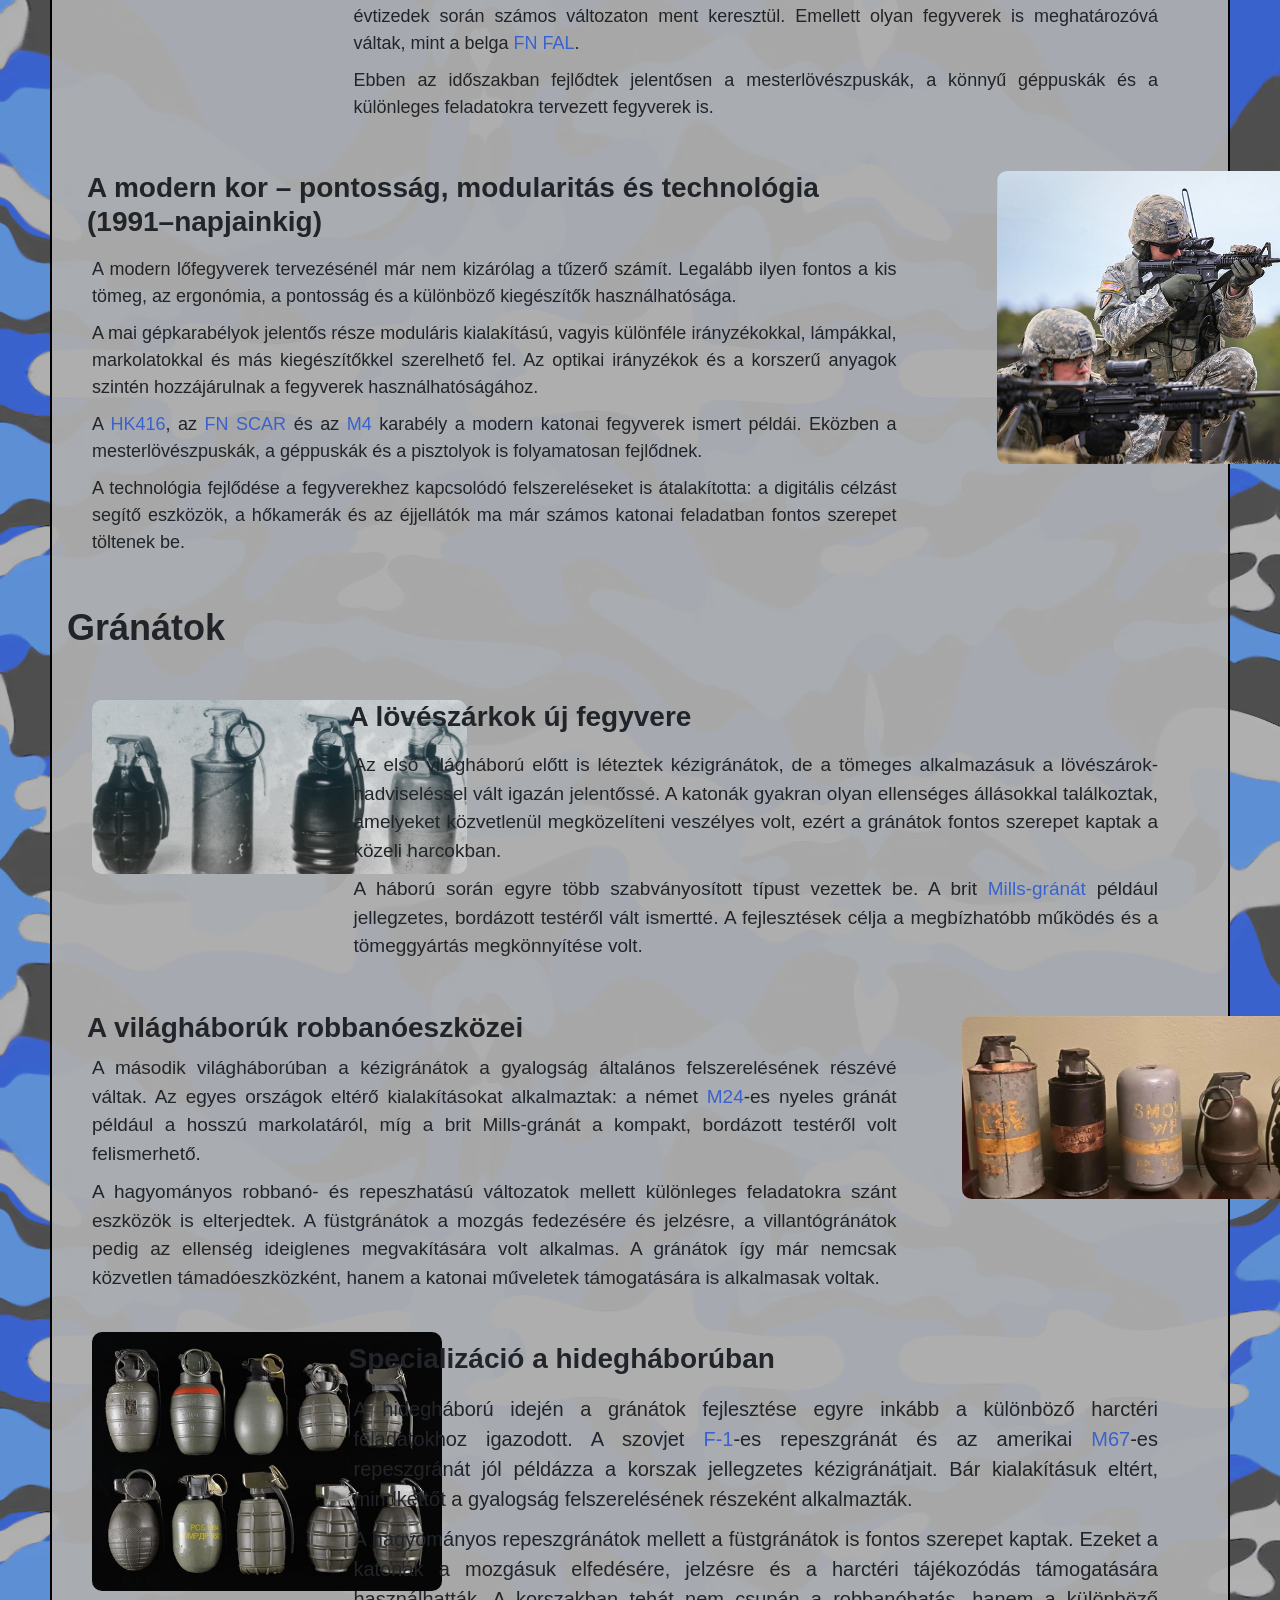
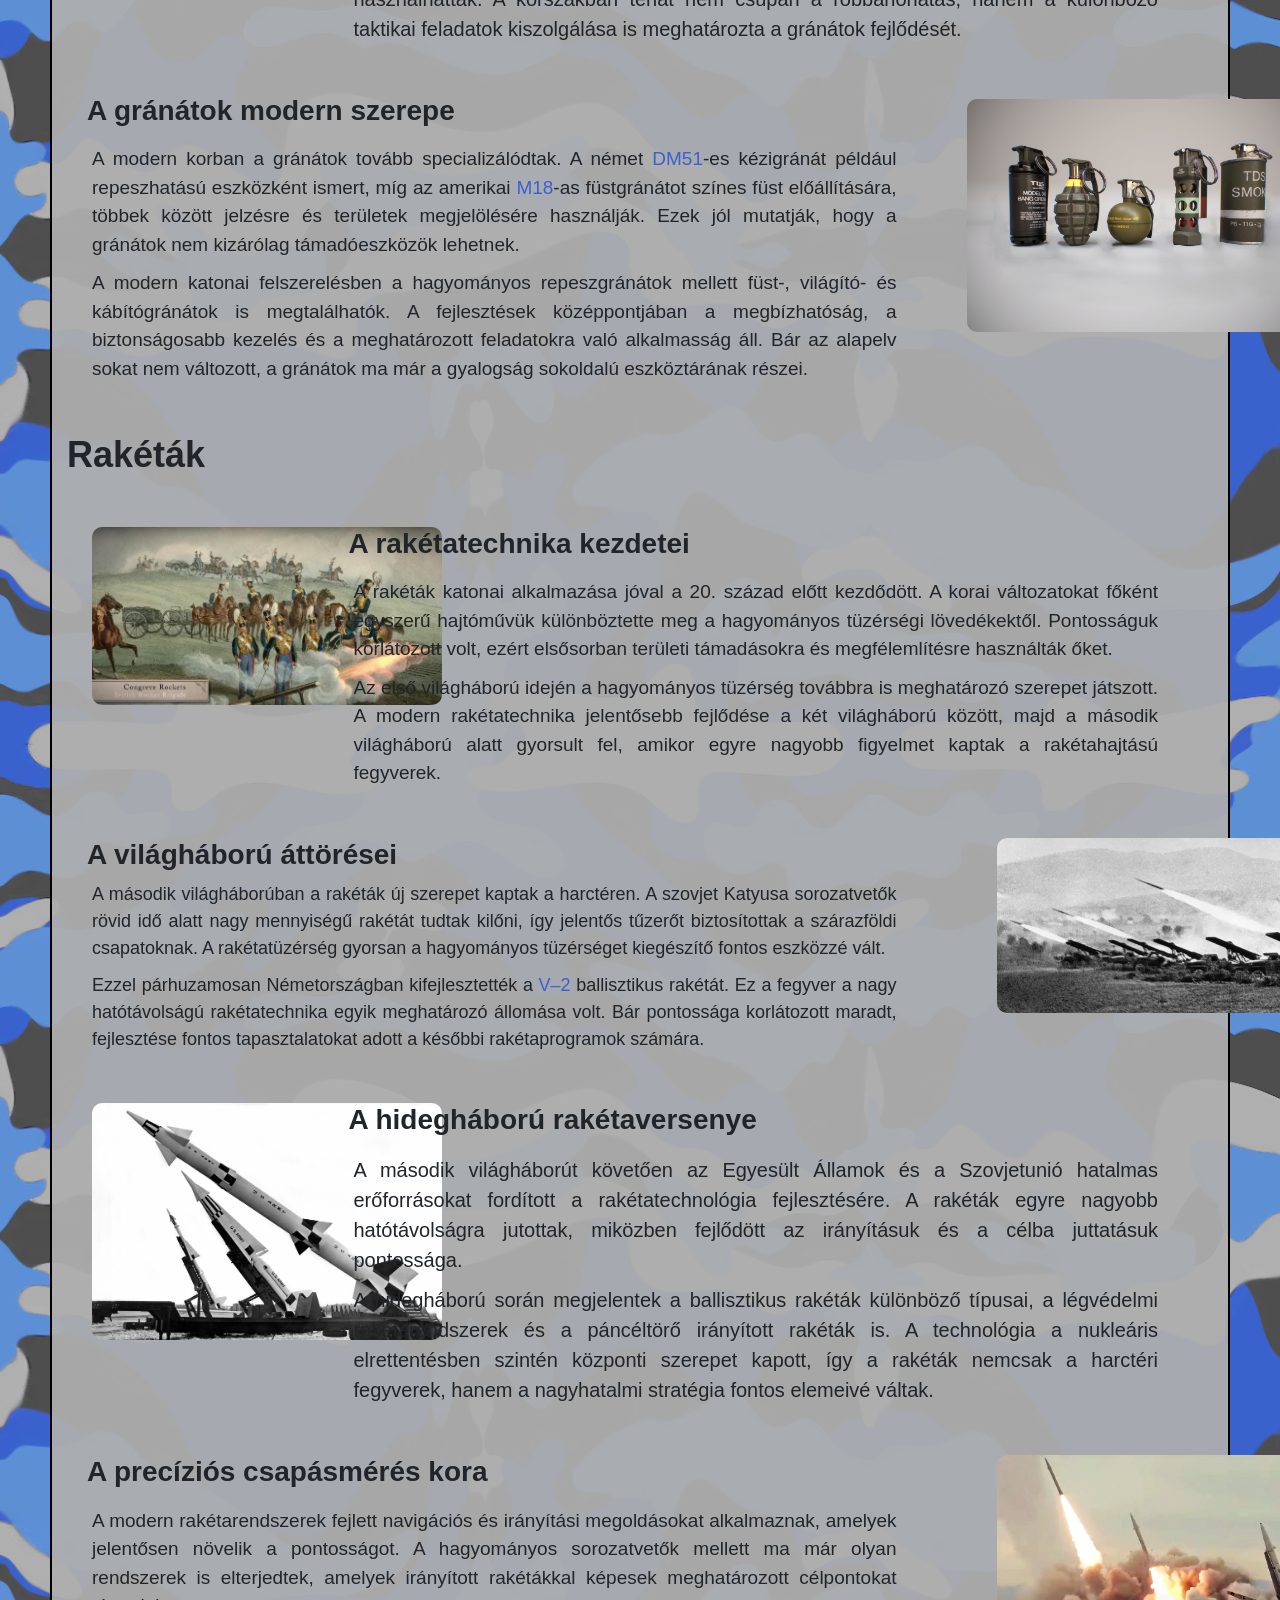
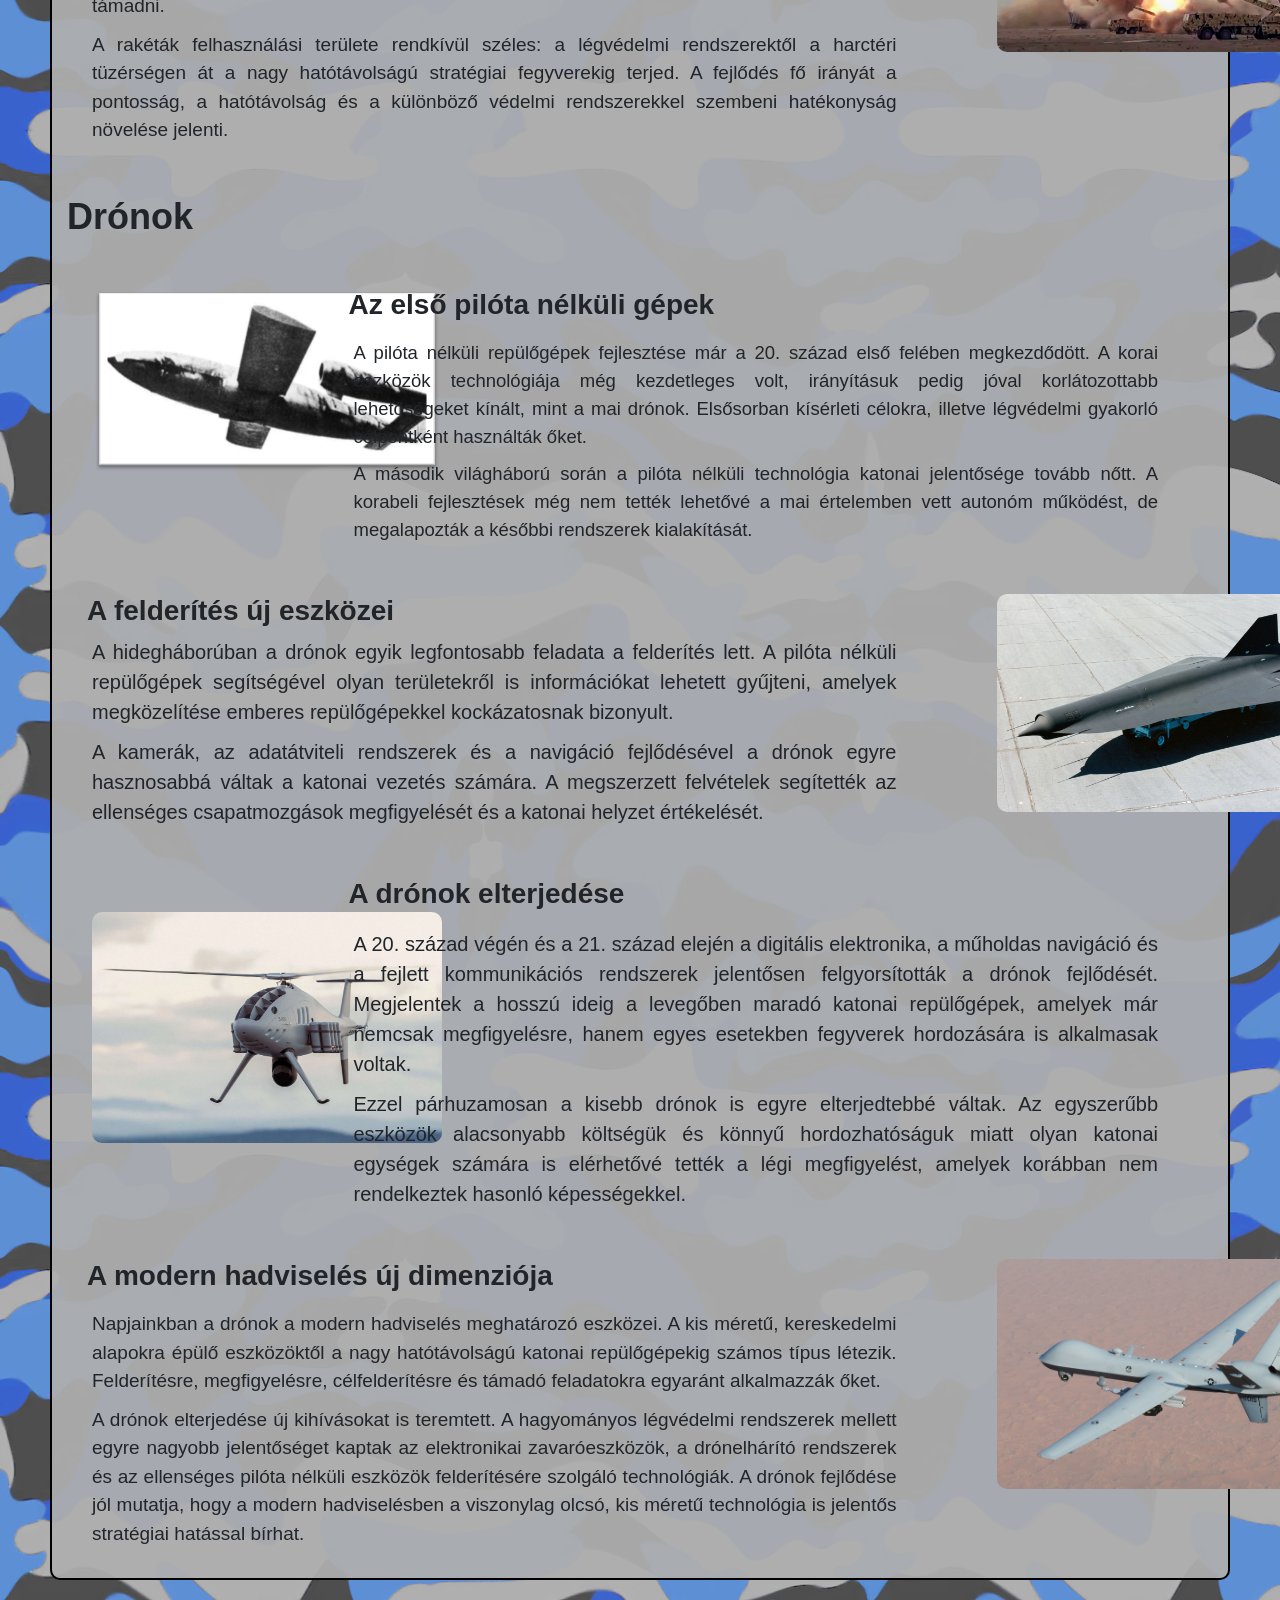
==== commit aacbeb87: "Fegyverek kész v1" ====
--- a/Fegyverek.html
+++ b/Fegyverek.html
@@ -216,8 +216,8 @@
 
         <div class="col-lg-9 row szoveg">
             <h3>Az első pilóta nélküli gépek</h3>
-            <p>A pilóta nélküli repülőgépek fejlesztése már a 20. század első felében megkezdődött. A korai eszközök technológiája még kezdetleges volt, irányításuk pedig jóval korlátozottabb lehetőségeket kínált, mint a mai rendszereké. Elsősorban kísérleti célokra, illetve légvédelmi gyakorló célpontként használták őket.</p>
-            <p>A második világháború során a pilóta nélküli technológia katonai jelentősége tovább nőtt. A korabeli fejlesztések még nem tették lehetővé a mai értelemben vett autonóm működést, de megalapozták a későbbi rendszerek kialakítását.</p>
+            <p style="font-size: 18.5px;">A pilóta nélküli repülőgépek fejlesztése már a 20. század első felében megkezdődött. A korai eszközök technológiája még kezdetleges volt, irányításuk pedig jóval korlátozottabb lehetőségeket kínált, mint a mai drónok. Elsősorban kísérleti célokra, illetve légvédelmi gyakorló célpontként használták őket.</p>
+            <p style="font-size: 18.5px;">A második világháború során a pilóta nélküli technológia katonai jelentősége tovább nőtt. A korabeli fejlesztések még nem tették lehetővé a mai értelemben vett autonóm működést, de megalapozták a későbbi rendszerek kialakítását.</p>
         </div>
 
         <div class="col-lg-3 row jobbra">
@@ -226,18 +226,18 @@
 
         <div class="col-lg-9 szoveg">
             <h3>A felderítés új eszközei</h3>
-            <p>A hidegháborúban a drónok egyik legfontosabb feladata a felderítés lett. A pilóta nélküli repülőgépek segítségével olyan területekről is információkat lehetett gyűjteni, amelyek megközelítése emberes repülőgépekkel kockázatosnak bizonyult.</p>
-            <p>A kamerák, az adatátviteli rendszerek és a navigáció fejlődésével a drónok egyre hasznosabbá váltak a katonai vezetés számára. A megszerzett felvételek segítették az ellenséges csapatmozgások megfigyelését és a katonai helyzet értékelését.</p>
-        </div>
-
-        <div class="col-lg-3 row balra">
-            <img src="Kepek/2000s drone.webp" alt="2000s drón" class="kepek">
+            <p style="font-size: 20px;">A hidegháborúban a drónok egyik legfontosabb feladata a felderítés lett. A pilóta nélküli repülőgépek segítségével olyan területekről is információkat lehetett gyűjteni, amelyek megközelítése emberes repülőgépekkel kockázatosnak bizonyult.</p>
+            <p style="font-size: 20px;">A kamerák, az adatátviteli rendszerek és a navigáció fejlődésével a drónok egyre hasznosabbá váltak a katonai vezetés számára. A megszerzett felvételek segítették az ellenséges csapatmozgások megfigyelését és a katonai helyzet értékelését.</p>
+        </div>
+
+        <div class="col-lg-3 row balra">
+            <img src="Kepek/2000s drone.webp" alt="2000s drón" class="kepek" style="margin-top: 60px;">
         </div>
 
         <div class="col-lg-9 row szoveg">
             <h3>A drónok elterjedése</h3>
-            <p>A 20. század végén és a 21. század elején a digitális elektronika, a műholdas navigáció és a fejlett kommunikációs rendszerek jelentősen felgyorsították a drónok fejlődését. Megjelentek a hosszú ideig a levegőben maradó katonai repülőgépek, amelyek már nemcsak megfigyelésre, hanem egyes esetekben fegyverek hordozására is alkalmasak voltak.</p>
-            <p>Ezzel párhuzamosan a kisebb drónok is egyre elterjedtebbé váltak. Az egyszerűbb eszközök alacsonyabb költségük és könnyű hordozhatóságuk miatt olyan katonai egységek számára is elérhetővé tették a légi megfigyelést, amelyek korábban nem rendelkeztek hasonló képességekkel.</p>
+            <p style="font-size: 20px;">A 20. század végén és a 21. század elején a digitális elektronika, a műholdas navigáció és a fejlett kommunikációs rendszerek jelentősen felgyorsították a drónok fejlődését. Megjelentek a hosszú ideig a levegőben maradó katonai repülőgépek, amelyek már nemcsak megfigyelésre, hanem egyes esetekben fegyverek hordozására is alkalmasak voltak.</p>
+            <p style="font-size: 20px;">Ezzel párhuzamosan a kisebb drónok is egyre elterjedtebbé váltak. Az egyszerűbb eszközök alacsonyabb költségük és könnyű hordozhatóságuk miatt olyan katonai egységek számára is elérhetővé tették a légi megfigyelést, amelyek korábban nem rendelkeztek hasonló képességekkel.</p>
         </div>
 
         <div class="col-lg-3 row jobbra">
@@ -246,8 +246,8 @@
 
         <div class="col-lg-9 row szoveg">
             <h3>A modern hadviselés új dimenziója</h3>
-            <p>Napjainkban a drónok a modern hadviselés meghatározó eszközei. A kis méretű, kereskedelmi alapokra épülő eszközöktől a nagy hatótávolságú katonai repülőgépekig számos típus létezik. Felderítésre, megfigyelésre, célfelderítésre és támadó feladatokra egyaránt alkalmazzák őket.</p>
-            <p>A drónok elterjedése új kihívásokat is teremtett. A hagyományos légvédelmi rendszerek mellett egyre nagyobb jelentőséget kaptak az elektronikai zavaróeszközök, a drónelhárító rendszerek és az ellenséges pilóta nélküli eszközök felderítésére szolgáló technológiák. A drónok fejlődése jól mutatja, hogy a modern hadviselésben a viszonylag olcsó, kis méretű technológia is jelentős stratégiai hatással bírhat.</p>
+            <p style="font-size: 19px;">Napjainkban a drónok a modern hadviselés meghatározó eszközei. A kis méretű, kereskedelmi alapokra épülő eszközöktől a nagy hatótávolságú katonai repülőgépekig számos típus létezik. Felderítésre, megfigyelésre, célfelderítésre és támadó feladatokra egyaránt alkalmazzák őket.</p>
+            <p style="font-size: 19px;">A drónok elterjedése új kihívásokat is teremtett. A hagyományos légvédelmi rendszerek mellett egyre nagyobb jelentőséget kaptak az elektronikai zavaróeszközök, a drónelhárító rendszerek és az ellenséges pilóta nélküli eszközök felderítésére szolgáló technológiák. A drónok fejlődése jól mutatja, hogy a modern hadviselésben a viszonylag olcsó, kis méretű technológia is jelentős stratégiai hatással bírhat.</p>
         </div>
     </div>
     
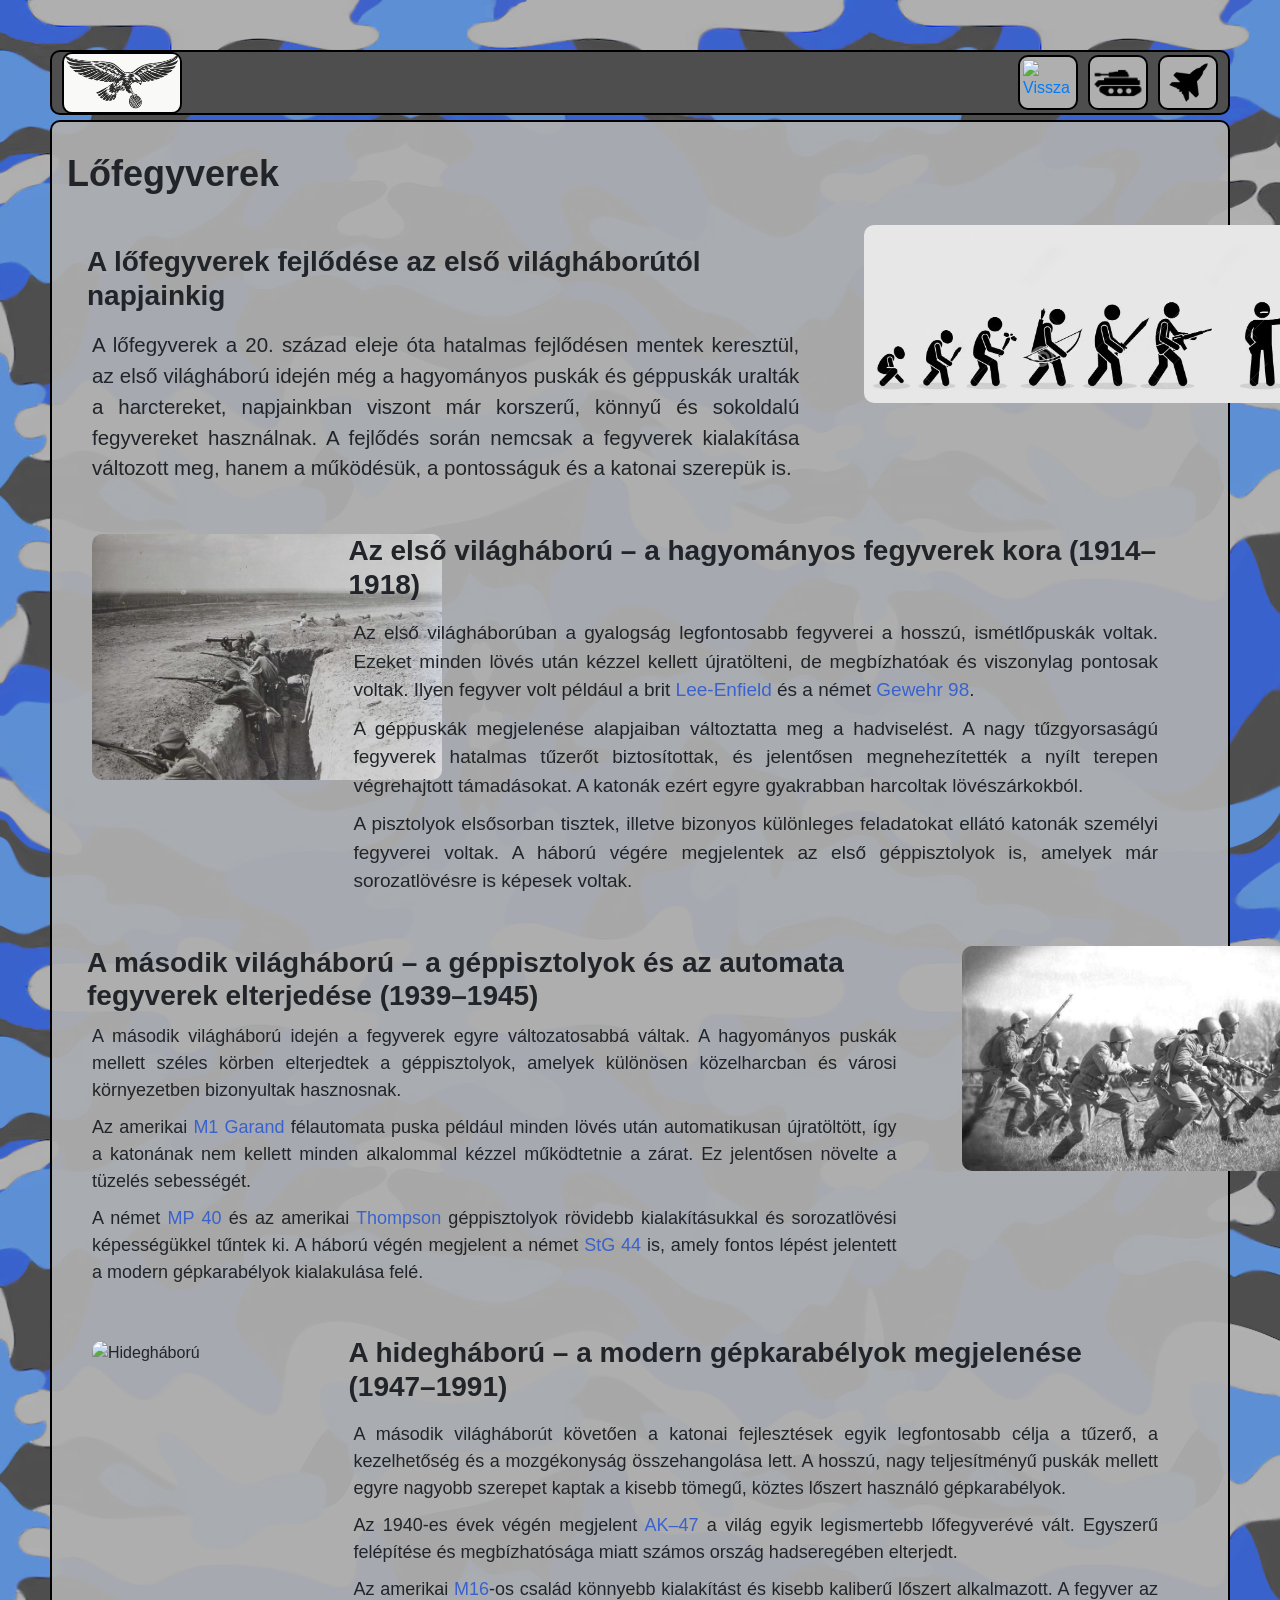
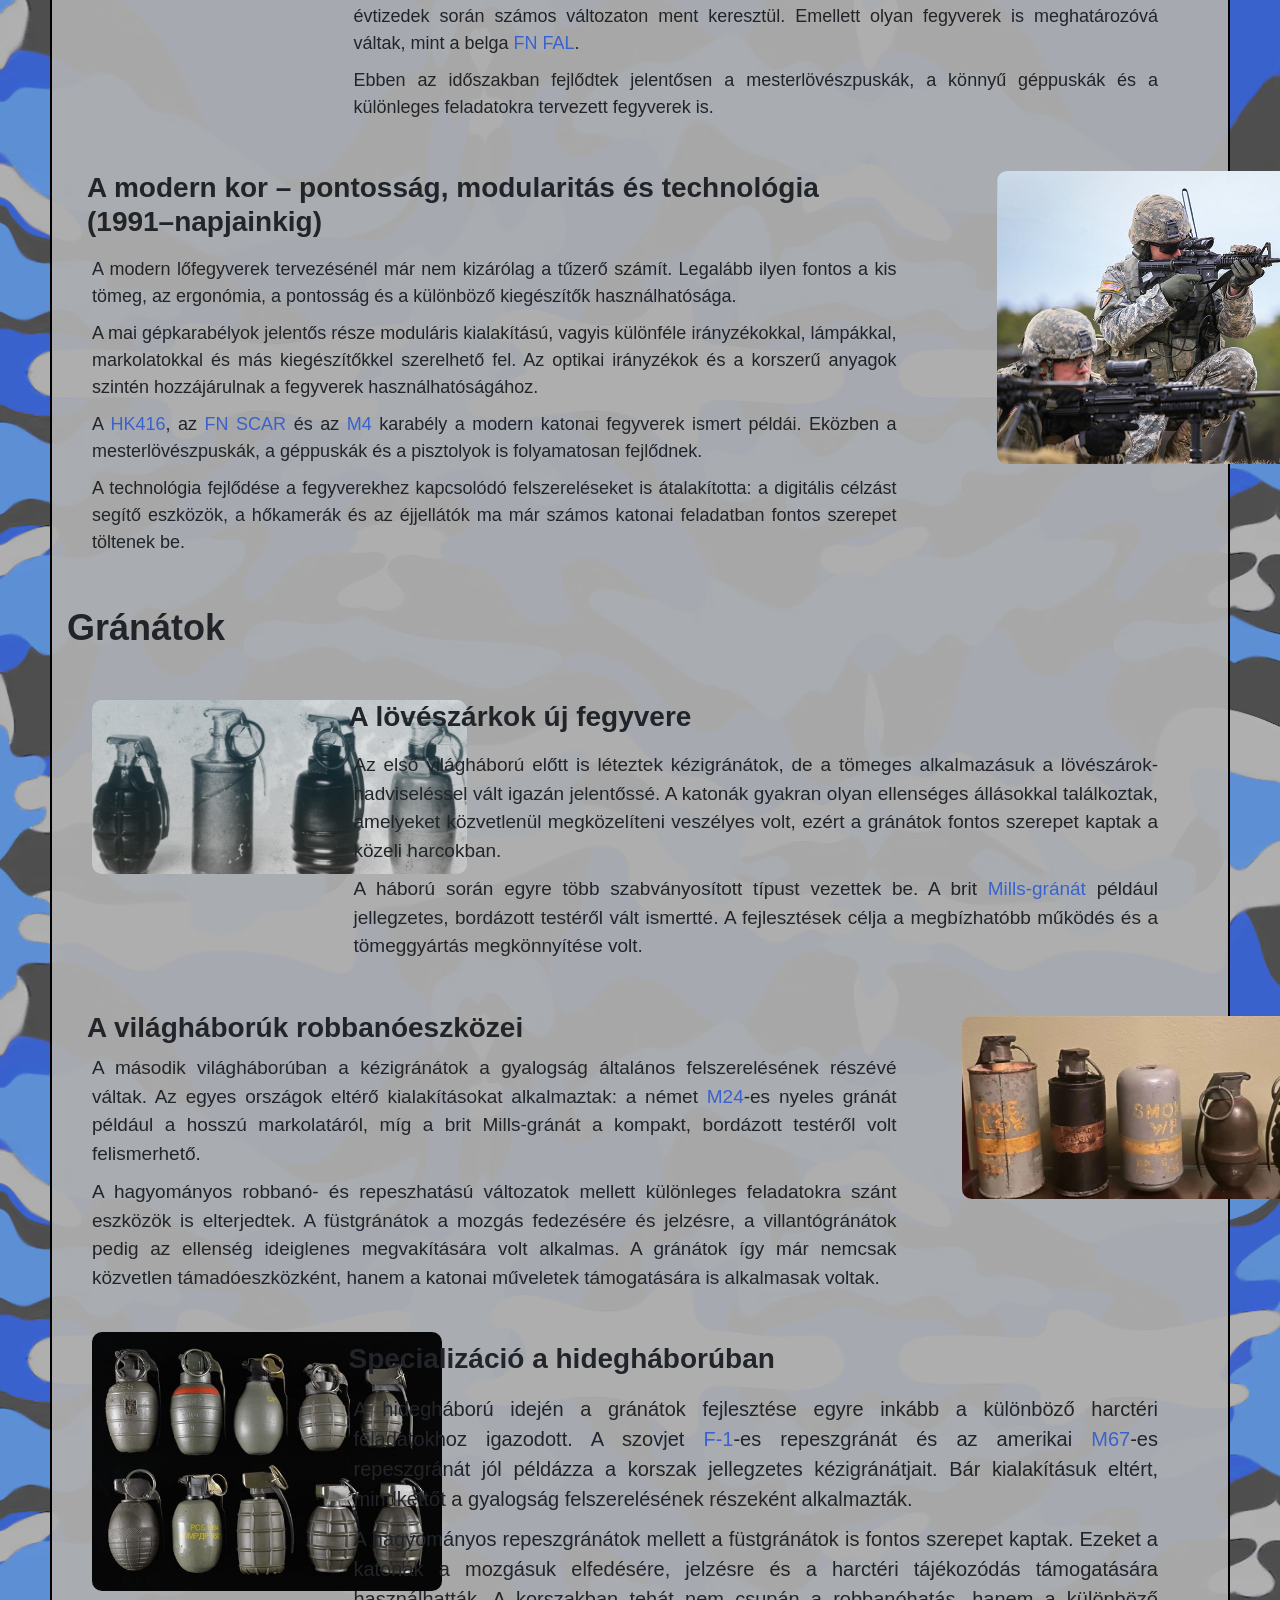
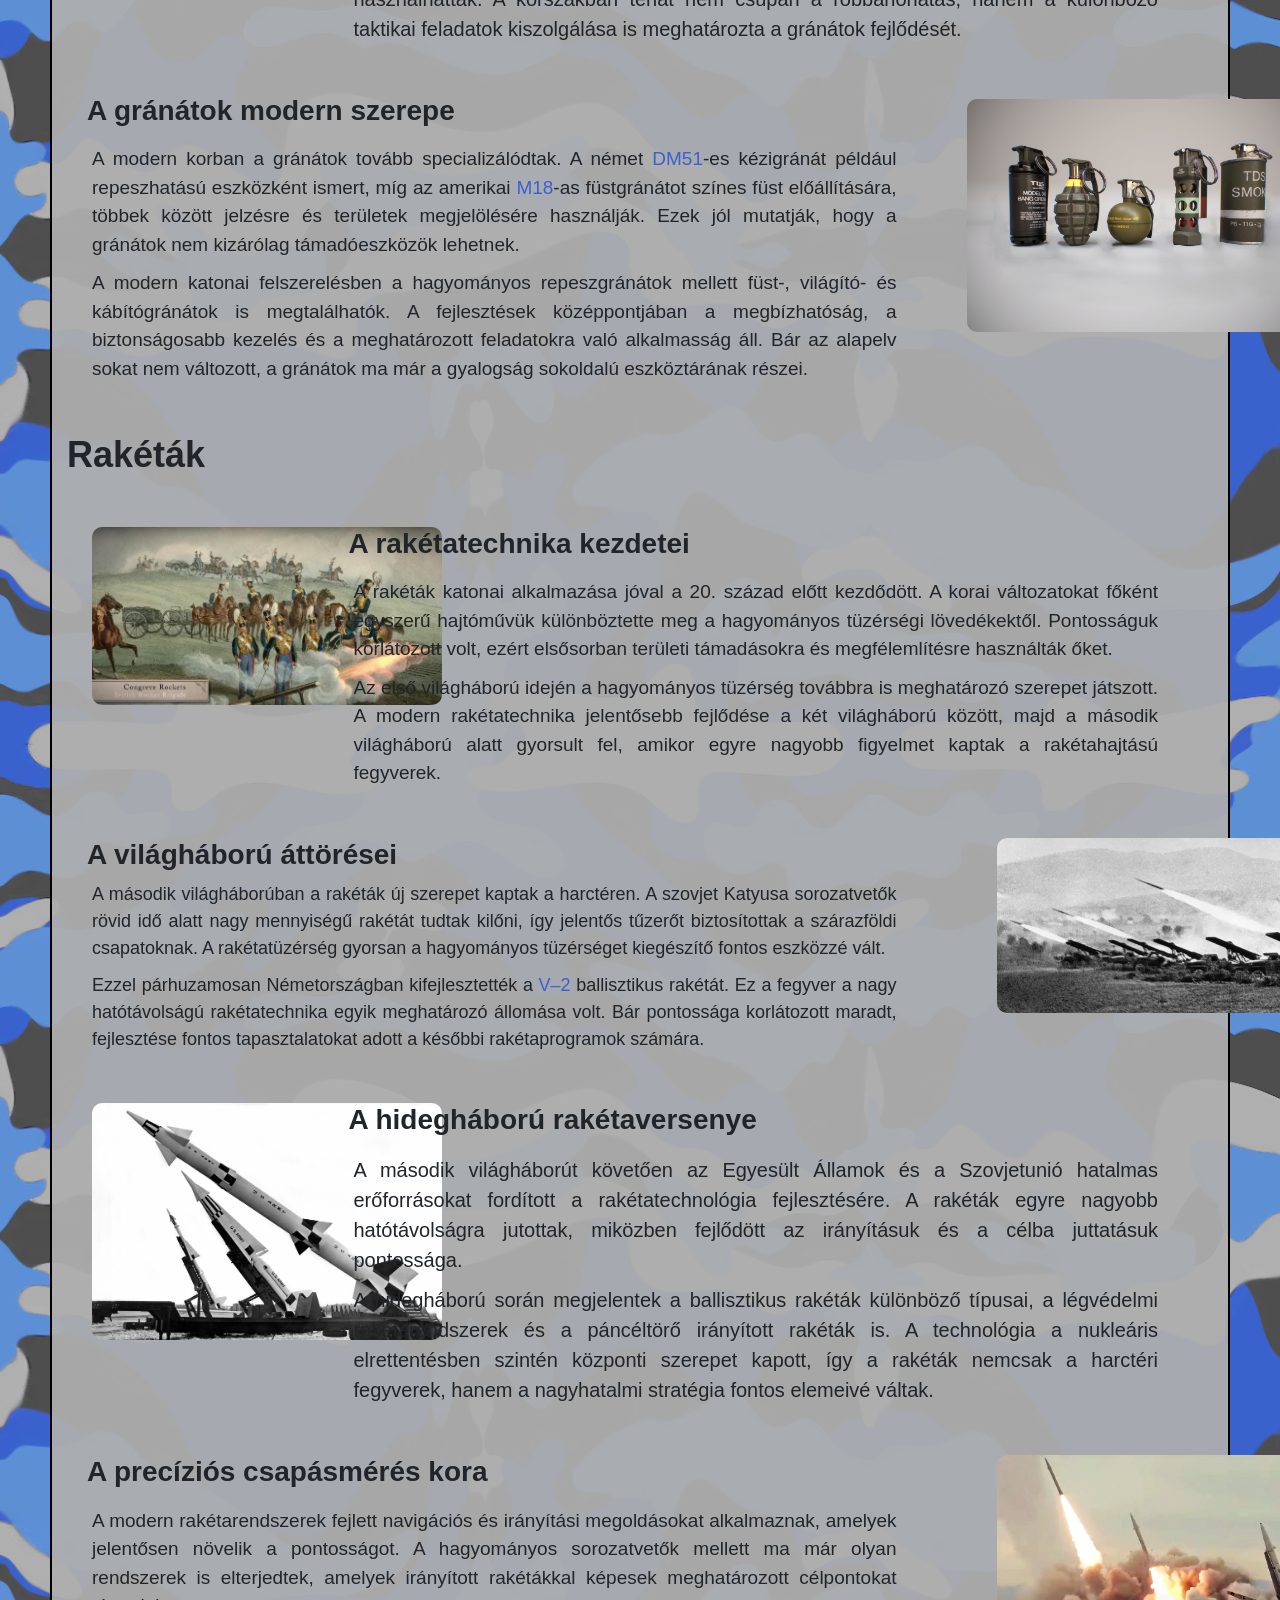
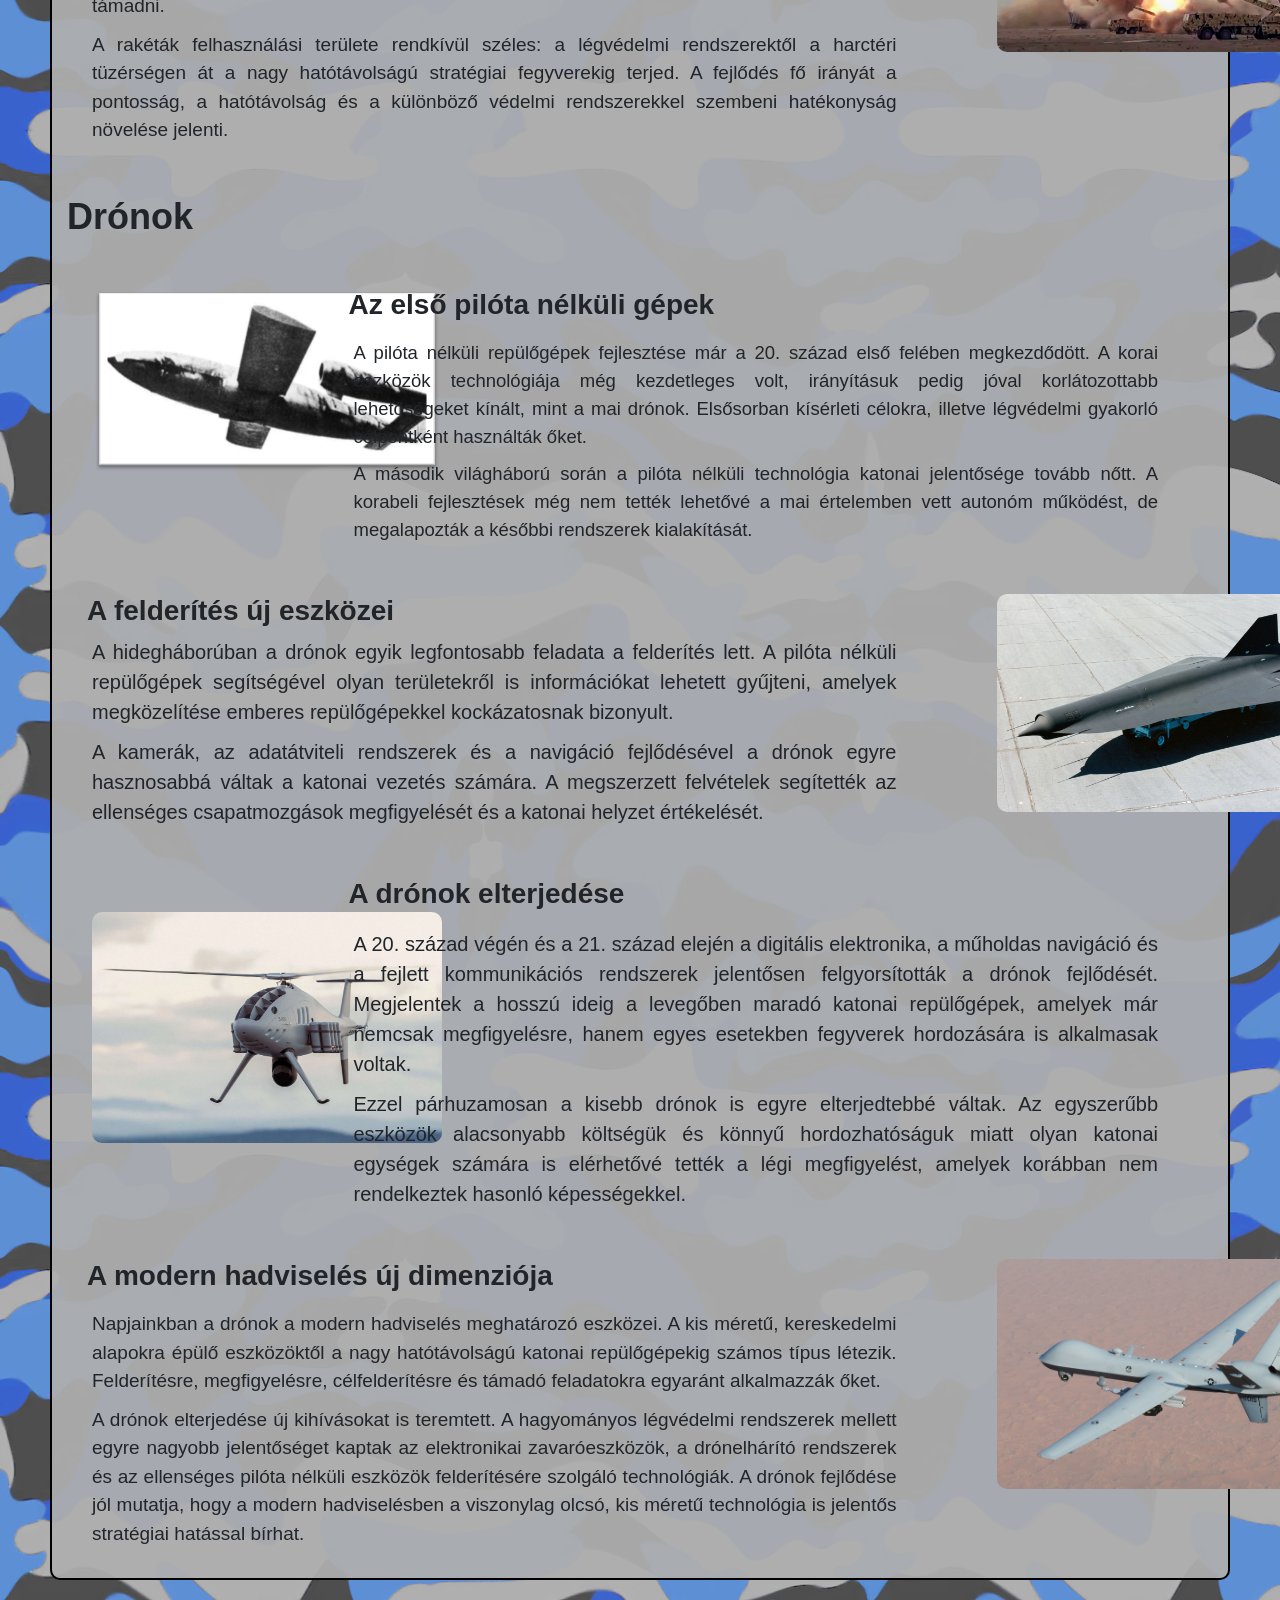
==== commit 71198903: "jav" ====
--- a/Fegyverek.html
+++ b/Fegyverek.html
@@ -12,26 +12,24 @@
 </head>
 <body>
 
-<header>
+    <header>
         <a href="index.html" aria-label="Főoldal">
-            <img src="Kepek/Luftwaffel logó.png" alt="" class="logo">
+            <img src="Kepek/Luftwaffel logó.png" alt="Főoldal" class="logo">
         </a>
 
-        <h1 style="color: #3A62CD; margin-left: 75px; text-transform: uppercase;">Fegyverek</h1>
-
-        <nav class="nav">
+        <nav>
             <ul class="navbar">
-                <li class="nav-item">
+                <li class="nav-item" data-projectile="home">
                     <a href="index.html" class="nav-link">
                         <img src="Kepek/home.png" alt="Vissza a főoldalra" title="Főoldal" class="nav-icon">
                     </a>
                 </li>
-                <li class="nav-item">
+                <li class="nav-item" data-projectile="tank">
                     <a href="Tankok.html" class="nav-link">
                         <img src="Kepek/tank.png" alt="Tankok" title="Tankok" class="nav-icon" style="width: 60px; height: 60px;">
                     </a>
                 </li>
-                <li class="nav-item">
+                <li class="nav-item" data-projectile="plane">
                     <a href="Repulok.html" class="nav-link">
                         <img src="Kepek/fighter-plane.png" alt="Repulok" title="Repulok" class="nav-icon">
                     </a>
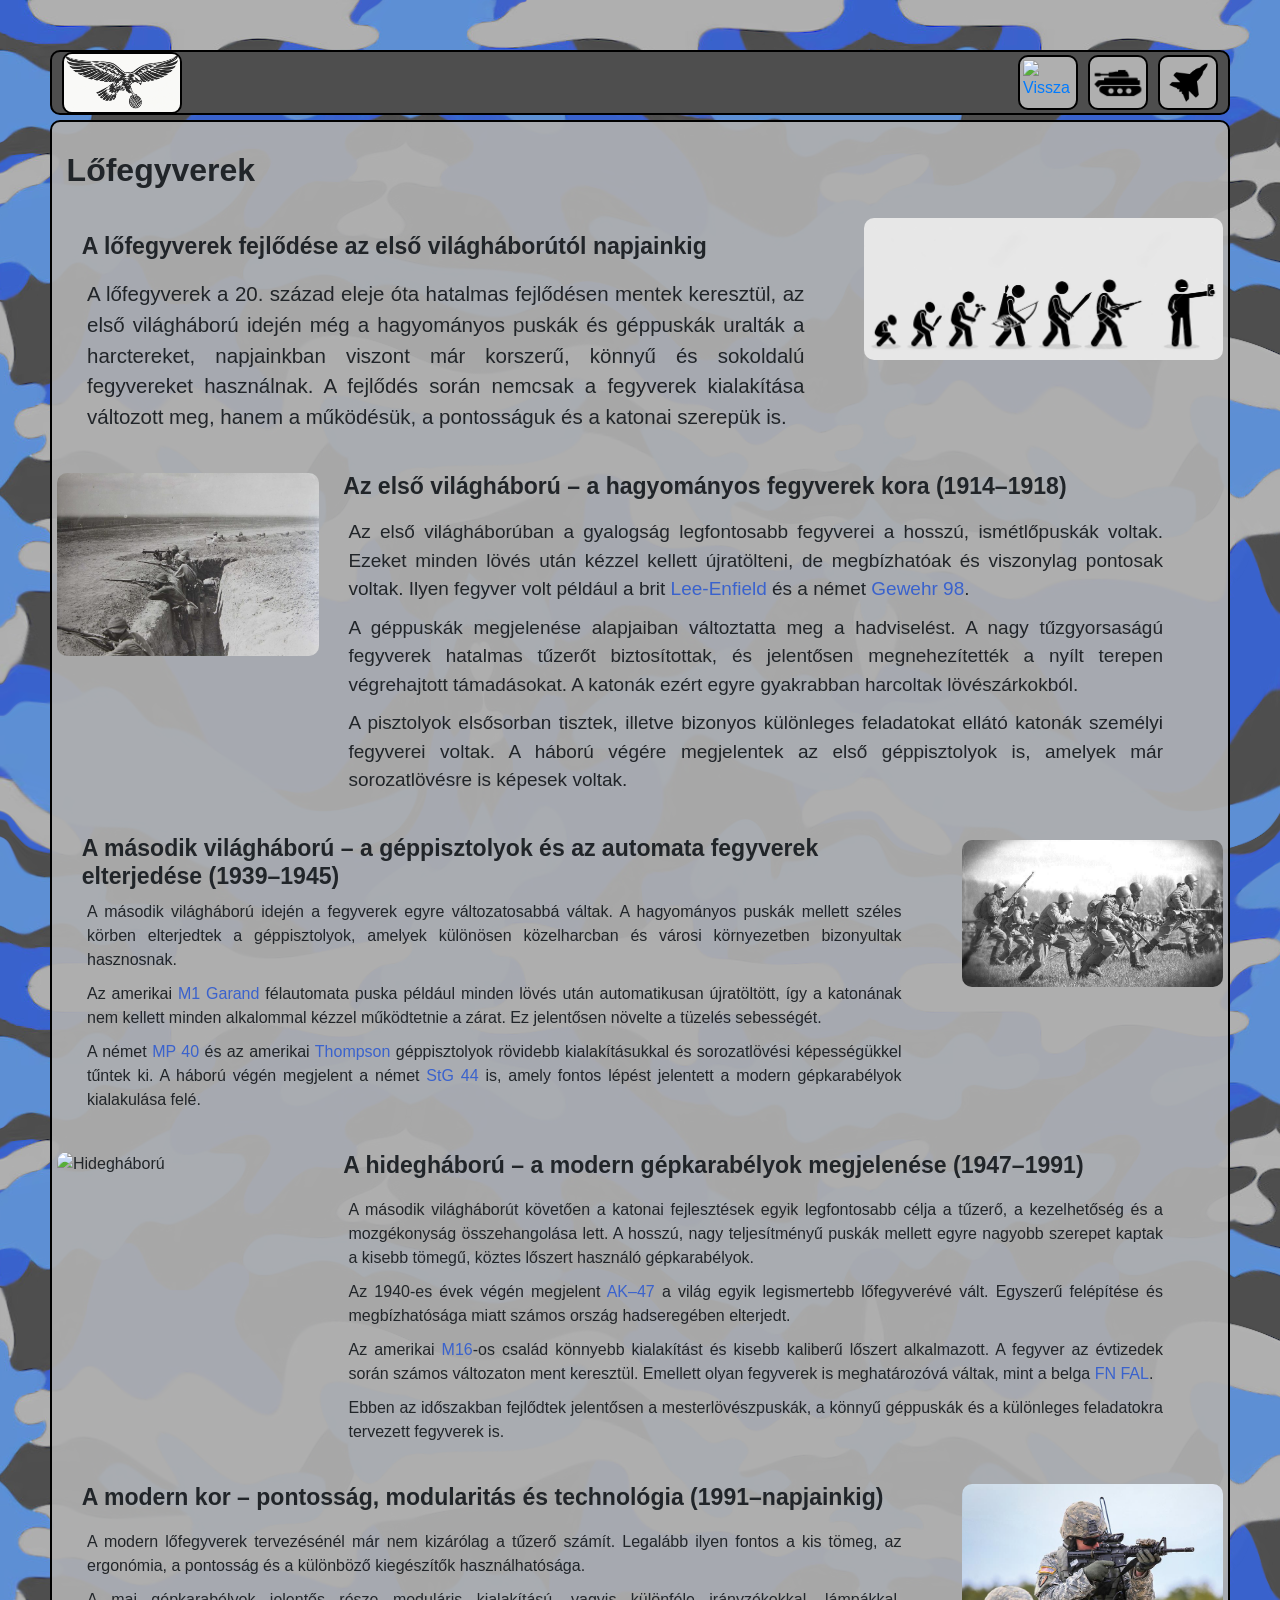
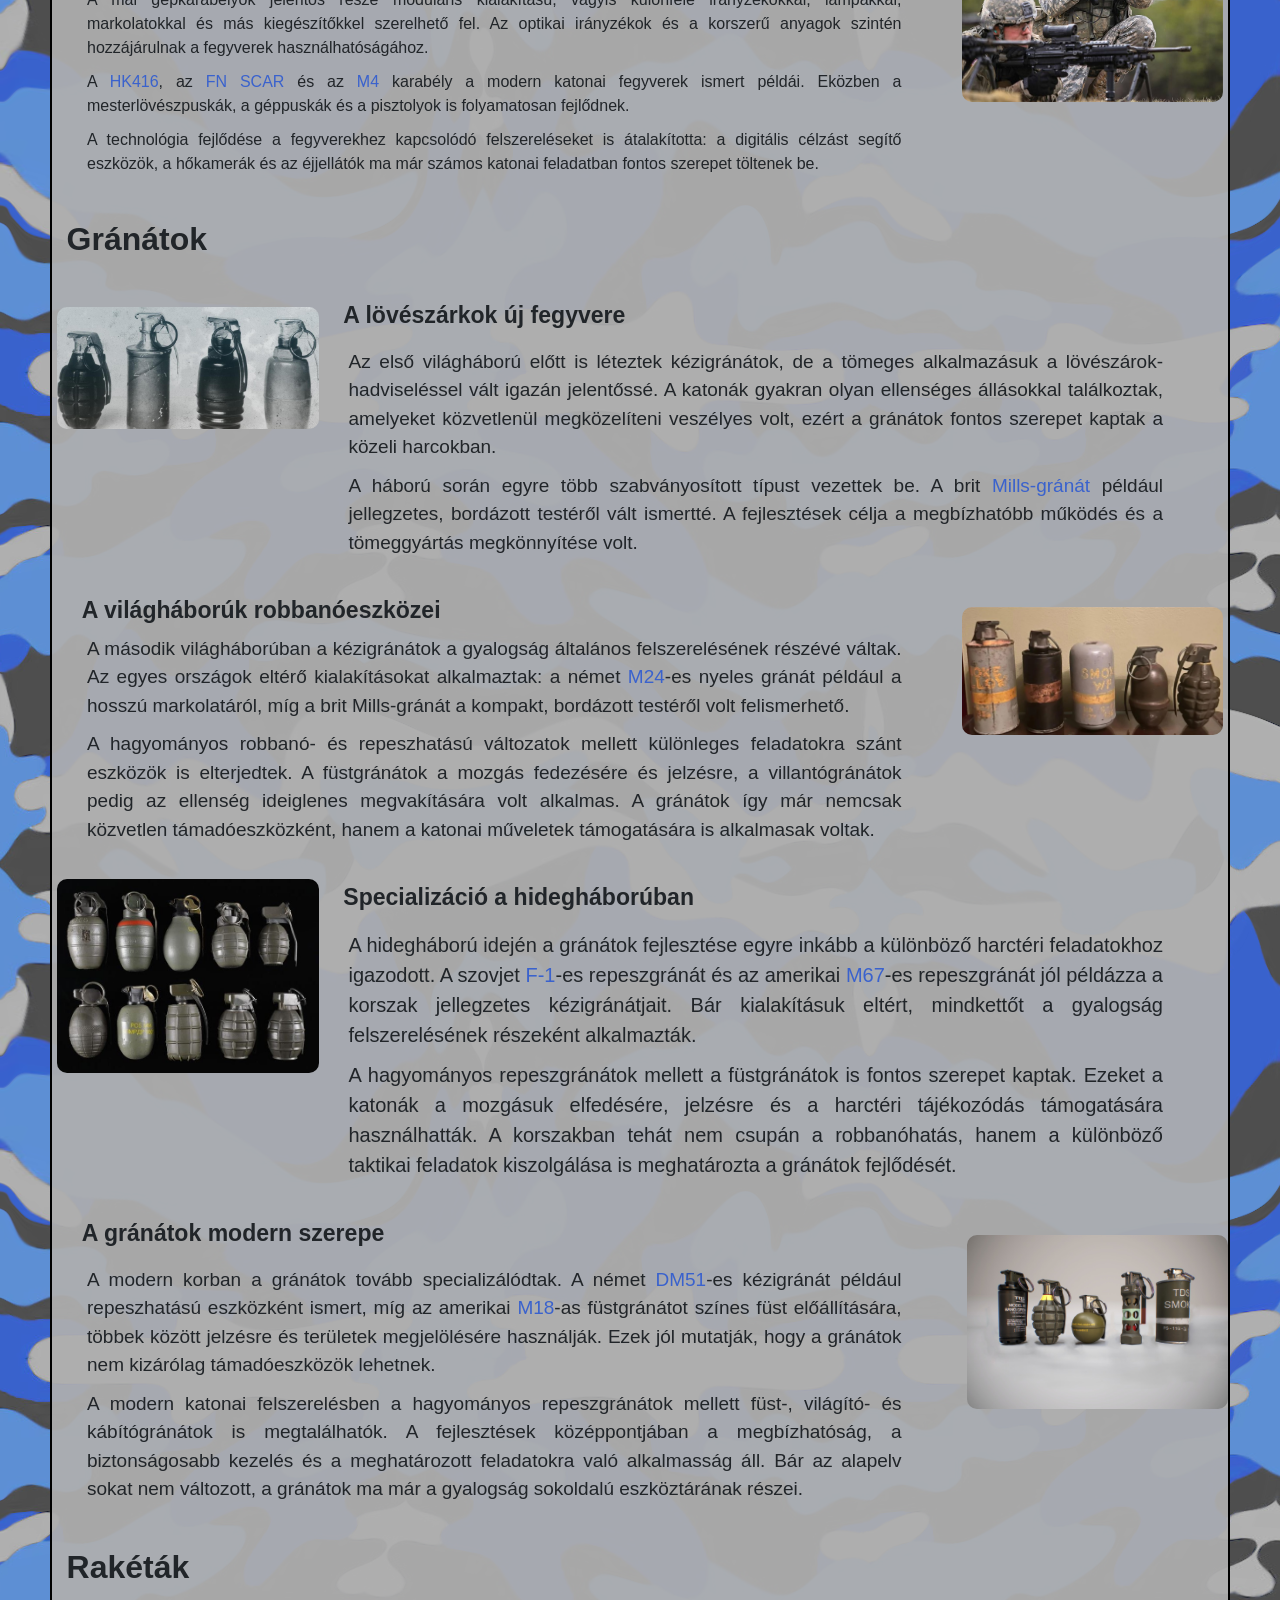
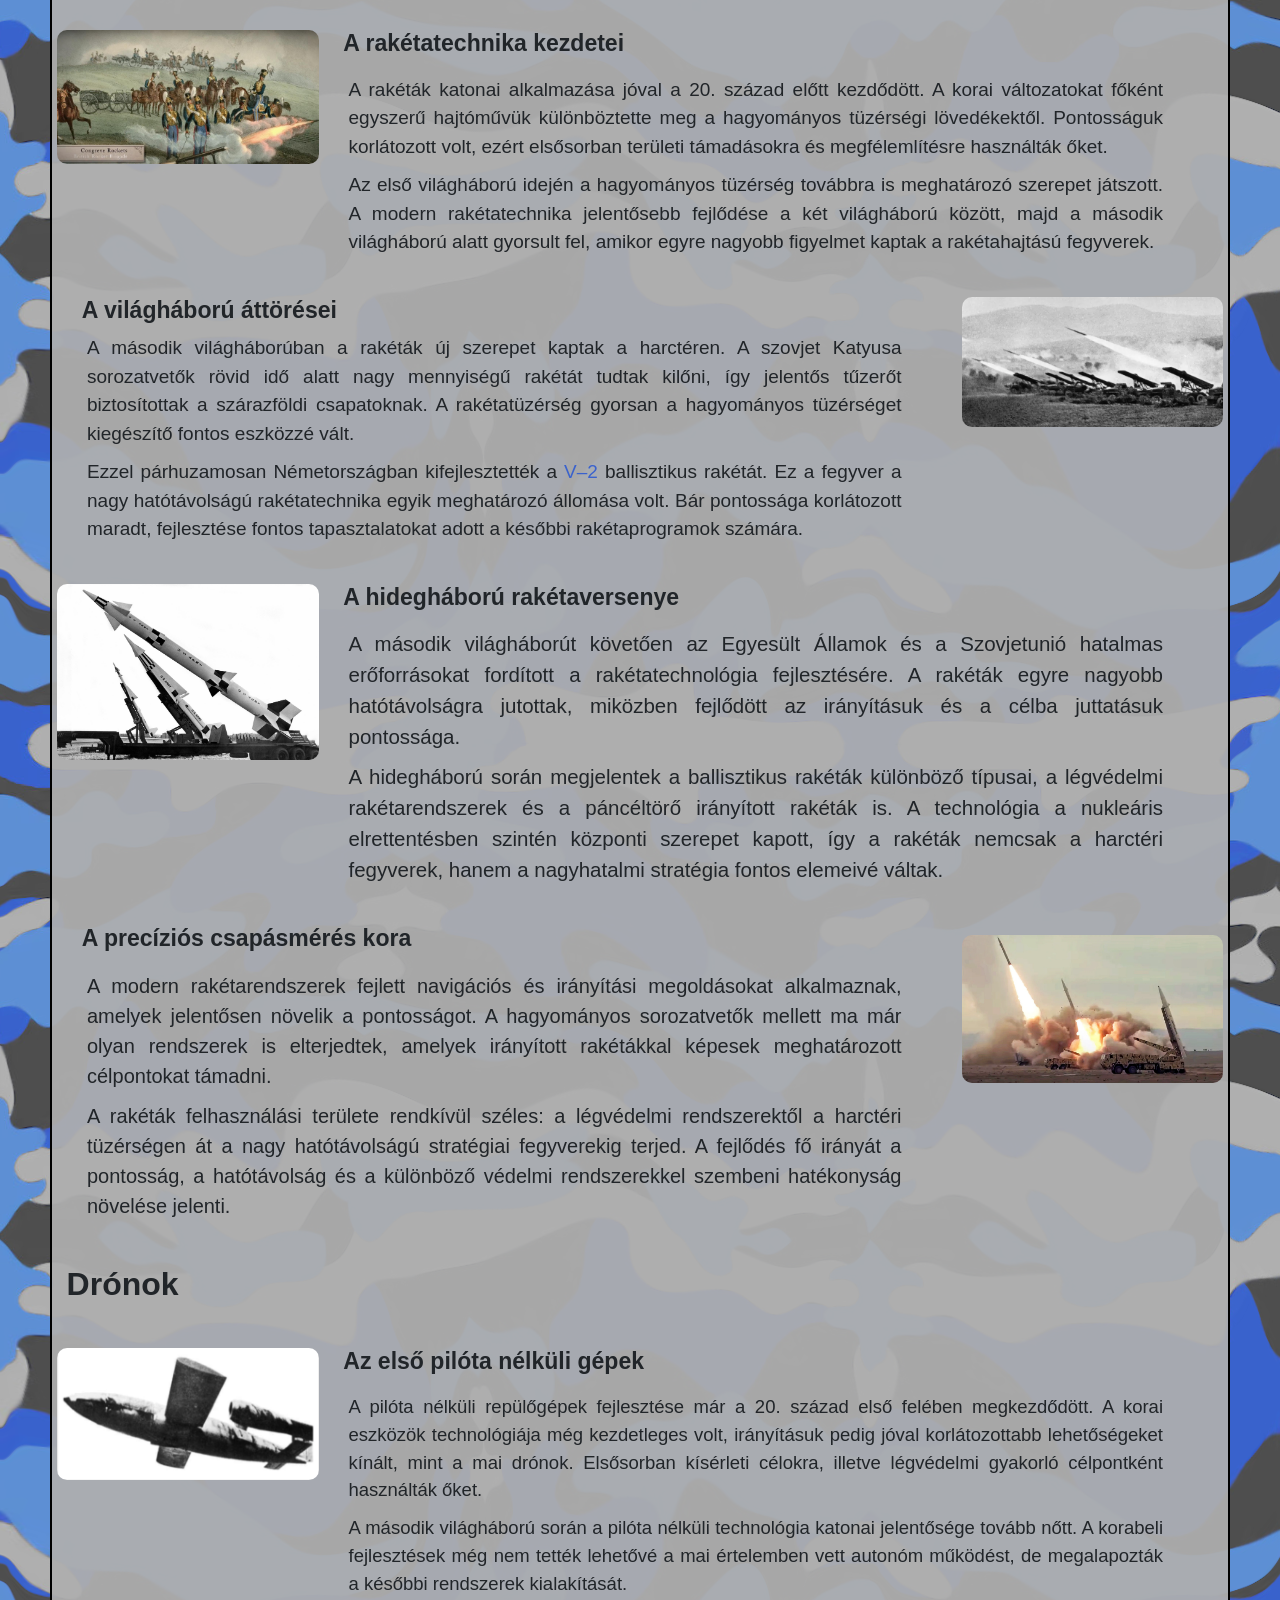
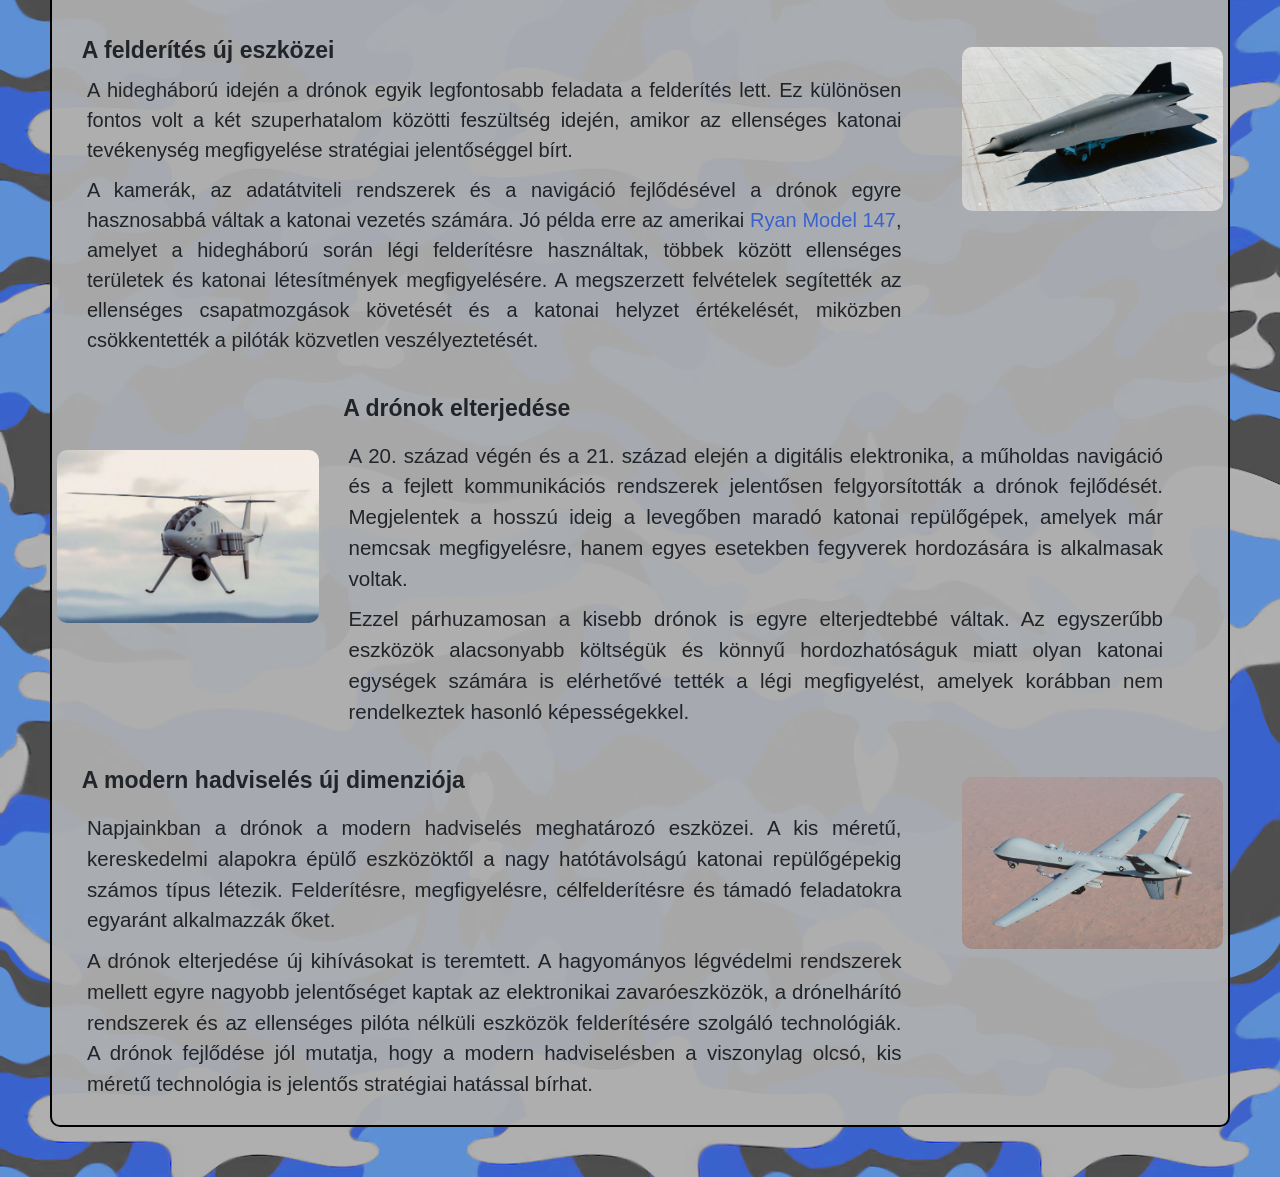
==== commit bc139b0b: "Fegyverek kész v2" ====
--- a/Fegyverek.html
+++ b/Fegyverek.html
@@ -80,7 +80,7 @@
         </div>
 
         <div class="col-lg-3 row balra">
-            <img src="Kepek/Cold_War.jxl" alt="Hidegháború" class="kepek" style="max-width: 400px; margin-top: 30px;">
+            <img src="Kepek/Cold_War.jxl" alt="Hidegháború" class="kepek" style="max-width: 400px">
         </div>
 
         <div class="col-lg-9 row szoveg">
@@ -148,7 +148,7 @@
         </div>
 
         <div class="col-lg-3 row jobbra">
-            <img src="Kepek/Modern grenades.jpg" alt="Modern gránátok" class="kepek" style="margin: 30px 25px 0px 5px;">
+            <img src="Kepek/Modern grenades.jpg" alt="Modern gránátok" class="kepek" style="margin: 35px 25px 0px 5px;">
         </div>
 
         <div class="col-lg-9 row szoveg">
@@ -164,7 +164,7 @@
 
         
         <div class="col-lg-3 row balra">
-            <img src="Kepek/Early rockets.jfif" alt="Korai rakéták" class="kepek">
+            <img src="Kepek/Early rockets.jfif" alt="Korai rakéták" class="kepek" style="margin-top: 20px;">
         </div>
 
         <div class="col-lg-9 row szoveg">
@@ -174,34 +174,34 @@
         </div>
 
         <div class="col-lg-3 row jobbra">
-            <img src="Kepek/WW2 rockets.webp" alt="2. Világháborús rakéták" class="kepek">
+            <img src="Kepek/WW2 rockets.webp" alt="2. Világháborús rakéták" class="kepek" style="margin-top: 20px;">
         </div>
 
         <div class="col-lg-9 szoveg">
             <h3>A világháború áttörései</h3>
-            <p>A második világháborúban a rakéták új szerepet kaptak a harctéren. A szovjet Katyusa sorozatvetők rövid idő alatt nagy mennyiségű rakétát tudtak kilőni, így jelentős tűzerőt biztosítottak a szárazföldi csapatoknak. A rakétatüzérség gyorsan a hagyományos tüzérséget kiegészítő fontos eszközzé vált.</p>
-            <p>Ezzel párhuzamosan Németországban kifejlesztették a <span class="elo-nezet">V–2<span class="elo-nezet-kep">
+            <p style="font-size: 19px;">A második világháborúban a rakéták új szerepet kaptak a harctéren. A szovjet Katyusa sorozatvetők rövid idő alatt nagy mennyiségű rakétát tudtak kilőni, így jelentős tűzerőt biztosítottak a szárazföldi csapatoknak. A rakétatüzérség gyorsan a hagyományos tüzérséget kiegészítő fontos eszközzé vált.</p>
+            <p style="font-size: 19px;">Ezzel párhuzamosan Németországban kifejlesztették a <span class="elo-nezet">V–2<span class="elo-nezet-kep">
                 <img src="Kepek/V-2 missile.webp" alt="V–2 ballisztikus rakéta"></span></span> ballisztikus rakétát. Ez a fegyver a nagy hatótávolságú rakétatechnika egyik meghatározó állomása volt. Bár pontossága korlátozott maradt, fejlesztése fontos tapasztalatokat adott a későbbi rakétaprogramok számára.</p>
         </div>
 
         <div class="col-lg-3 row balra">
-            <img src="Kepek/Cold war rockets.jpg" alt="Hidegháborús gránátok" class="kepek">
+            <img src="Kepek/Cold war rockets.jpg" alt="Hidegháborús gránátok" class="kepek" style="margin-top: 20px;">
         </div>
 
         <div class="col-lg-9 row szoveg">
             <h3>A hidegháború rakétaversenye</h3>
-            <p style="font-size: 20px;">A második világháborút követően az Egyesült Államok és a Szovjetunió hatalmas erőforrásokat fordított a rakétatechnológia fejlesztésére. A rakéták egyre nagyobb hatótávolságra jutottak, miközben fejlődött az irányításuk és a célba juttatásuk pontossága.</p>
-            <p style="font-size: 20px;">A hidegháború során megjelentek a ballisztikus rakéták különböző típusai, a légvédelmi rakétarendszerek és a páncéltörő irányított rakéták is. A technológia a nukleáris elrettentésben szintén központi szerepet kapott, így a rakéták nemcsak a harctéri fegyverek, hanem a nagyhatalmi stratégia fontos elemeivé váltak.</p>
-        </div>
-
-        <div class="col-lg-3 row jobbra">
-            <img src="Kepek/Modern rockets.webp" alt="Modern gránátok" class="kepek">
+            <p style="font-size: 20.5px;">A második világháborút követően az Egyesült Államok és a Szovjetunió hatalmas erőforrásokat fordított a rakétatechnológia fejlesztésére. A rakéták egyre nagyobb hatótávolságra jutottak, miközben fejlődött az irányításuk és a célba juttatásuk pontossága.</p>
+            <p style="font-size: 20.5px;">A hidegháború során megjelentek a ballisztikus rakéták különböző típusai, a légvédelmi rakétarendszerek és a páncéltörő irányított rakéták is. A technológia a nukleáris elrettentésben szintén központi szerepet kapott, így a rakéták nemcsak a harctéri fegyverek, hanem a nagyhatalmi stratégia fontos elemeivé váltak.</p>
+        </div>
+
+        <div class="col-lg-3 row jobbra">
+            <img src="Kepek/Modern rockets.webp" alt="Modern gránátok" class="kepek" style="margin-top: 30px;">
         </div>
 
         <div class="col-lg-9 row szoveg">
             <h3>A precíziós csapásmérés kora</h3>
-            <p style="font-size: 19px;">A modern rakétarendszerek fejlett navigációs és irányítási megoldásokat alkalmaznak, amelyek jelentősen növelik a pontosságot. A hagyományos sorozatvetők mellett ma már olyan rendszerek is elterjedtek, amelyek irányított rakétákkal képesek meghatározott célpontokat támadni.</p>
-            <p style="font-size: 19px;">A rakéták felhasználási területe rendkívül széles: a légvédelmi rendszerektől a harctéri tüzérségen át a nagy hatótávolságú stratégiai fegyverekig terjed. A fejlődés fő irányát a pontosság, a hatótávolság és a különböző védelmi rendszerekkel szembeni hatékonyság növelése jelenti.</p>
+            <p style="font-size: 20px;">A modern rakétarendszerek fejlett navigációs és irányítási megoldásokat alkalmaznak, amelyek jelentősen növelik a pontosságot. A hagyományos sorozatvetők mellett ma már olyan rendszerek is elterjedtek, amelyek irányított rakétákkal képesek meghatározott célpontokat támadni.</p>
+            <p style="font-size: 20px;">A rakéták felhasználási területe rendkívül széles: a légvédelmi rendszerektől a harctéri tüzérségen át a nagy hatótávolságú stratégiai fegyverekig terjed. A fejlődés fő irányát a pontosság, a hatótávolság és a különböző védelmi rendszerekkel szembeni hatékonyság növelése jelenti.</p>
         </div>
 
 
@@ -209,7 +209,7 @@
 
 
         <div class="col-lg-3 row balra">
-            <img src="Kepek/Early drone.png" alt="Korai drónok" class="kepek">
+            <img src="Kepek/Early drone.png" alt="Korai drónok" class="kepek" style="margin-top: 20px;">
         </div>
 
         <div class="col-lg-9 row szoveg">
@@ -219,33 +219,34 @@
         </div>
 
         <div class="col-lg-3 row jobbra">
-            <img src="Kepek/Cold war drone.jpg" alt="Hidegháborús drón" class="kepek">
+            <img src="Kepek/Cold war drone.jpg" alt="Hidegháborús drón" class="kepek" style="margin-top: 30px;">
         </div>
 
         <div class="col-lg-9 szoveg">
             <h3>A felderítés új eszközei</h3>
-            <p style="font-size: 20px;">A hidegháborúban a drónok egyik legfontosabb feladata a felderítés lett. A pilóta nélküli repülőgépek segítségével olyan területekről is információkat lehetett gyűjteni, amelyek megközelítése emberes repülőgépekkel kockázatosnak bizonyult.</p>
-            <p style="font-size: 20px;">A kamerák, az adatátviteli rendszerek és a navigáció fejlődésével a drónok egyre hasznosabbá váltak a katonai vezetés számára. A megszerzett felvételek segítették az ellenséges csapatmozgások megfigyelését és a katonai helyzet értékelését.</p>
-        </div>
-
-        <div class="col-lg-3 row balra">
-            <img src="Kepek/2000s drone.webp" alt="2000s drón" class="kepek" style="margin-top: 60px;">
+            <p style="font-size: 20px;">A hidegháború idején a drónok egyik legfontosabb feladata a felderítés lett. Ez különösen fontos volt a két szuperhatalom közötti feszültség idején, amikor az ellenséges katonai tevékenység megfigyelése stratégiai jelentőséggel bírt.</p>
+            <p style="font-size: 20px;">A kamerák, az adatátviteli rendszerek és a navigáció fejlődésével a drónok egyre hasznosabbá váltak a katonai vezetés számára. Jó példa erre az amerikai <span class="elo-nezet">Ryan Model 147<span class="elo-nezet-kep">
+                <img src="Kepek/Ryan Model 147.jpg" alt="Ryan Model 147"></span></span>, amelyet a hidegháború során légi felderítésre használtak, többek között ellenséges területek és katonai létesítmények megfigyelésére. A megszerzett felvételek segítették az ellenséges csapatmozgások követését és a katonai helyzet értékelését, miközben csökkentették a pilóták közvetlen veszélyeztetését.</p>
+        </div>
+
+        <div class="col-lg-3 row balra">
+            <img src="Kepek/2000s drone.webp" alt="2000s drón" class="kepek" style="margin-top: 75px;">
         </div>
 
         <div class="col-lg-9 row szoveg">
             <h3>A drónok elterjedése</h3>
-            <p style="font-size: 20px;">A 20. század végén és a 21. század elején a digitális elektronika, a műholdas navigáció és a fejlett kommunikációs rendszerek jelentősen felgyorsították a drónok fejlődését. Megjelentek a hosszú ideig a levegőben maradó katonai repülőgépek, amelyek már nemcsak megfigyelésre, hanem egyes esetekben fegyverek hordozására is alkalmasak voltak.</p>
-            <p style="font-size: 20px;">Ezzel párhuzamosan a kisebb drónok is egyre elterjedtebbé váltak. Az egyszerűbb eszközök alacsonyabb költségük és könnyű hordozhatóságuk miatt olyan katonai egységek számára is elérhetővé tették a légi megfigyelést, amelyek korábban nem rendelkeztek hasonló képességekkel.</p>
-        </div>
-
-        <div class="col-lg-3 row jobbra">
-            <img src="Kepek/Modern drón.jpg" alt="Modern drón" class="kepek">
+            <p style="font-size: 20.5px;">A 20. század végén és a 21. század elején a digitális elektronika, a műholdas navigáció és a fejlett kommunikációs rendszerek jelentősen felgyorsították a drónok fejlődését. Megjelentek a hosszú ideig a levegőben maradó katonai repülőgépek, amelyek már nemcsak megfigyelésre, hanem egyes esetekben fegyverek hordozására is alkalmasak voltak.</p>
+            <p style="font-size: 20.5px;">Ezzel párhuzamosan a kisebb drónok is egyre elterjedtebbé váltak. Az egyszerűbb eszközök alacsonyabb költségük és könnyű hordozhatóságuk miatt olyan katonai egységek számára is elérhetővé tették a légi megfigyelést, amelyek korábban nem rendelkeztek hasonló képességekkel.</p>
+        </div>
+
+        <div class="col-lg-3 row jobbra">
+            <img src="Kepek/Modern drón.jpg" alt="Modern drón" class="kepek" style="margin-top: 30px;">
         </div>
 
         <div class="col-lg-9 row szoveg">
             <h3>A modern hadviselés új dimenziója</h3>
-            <p style="font-size: 19px;">Napjainkban a drónok a modern hadviselés meghatározó eszközei. A kis méretű, kereskedelmi alapokra épülő eszközöktől a nagy hatótávolságú katonai repülőgépekig számos típus létezik. Felderítésre, megfigyelésre, célfelderítésre és támadó feladatokra egyaránt alkalmazzák őket.</p>
-            <p style="font-size: 19px;">A drónok elterjedése új kihívásokat is teremtett. A hagyományos légvédelmi rendszerek mellett egyre nagyobb jelentőséget kaptak az elektronikai zavaróeszközök, a drónelhárító rendszerek és az ellenséges pilóta nélküli eszközök felderítésére szolgáló technológiák. A drónok fejlődése jól mutatja, hogy a modern hadviselésben a viszonylag olcsó, kis méretű technológia is jelentős stratégiai hatással bírhat.</p>
+            <p style="font-size: 20.5px;">Napjainkban a drónok a modern hadviselés meghatározó eszközei. A kis méretű, kereskedelmi alapokra épülő eszközöktől a nagy hatótávolságú katonai repülőgépekig számos típus létezik. Felderítésre, megfigyelésre, célfelderítésre és támadó feladatokra egyaránt alkalmazzák őket.</p>
+            <p style="font-size: 20.5px;">A drónok elterjedése új kihívásokat is teremtett. A hagyományos légvédelmi rendszerek mellett egyre nagyobb jelentőséget kaptak az elektronikai zavaróeszközök, a drónelhárító rendszerek és az ellenséges pilóta nélküli eszközök felderítésére szolgáló technológiák. A drónok fejlődése jól mutatja, hogy a modern hadviselésben a viszonylag olcsó, kis méretű technológia is jelentős stratégiai hatással bírhat.</p>
         </div>
     </div>
     
--- a/fegyver.css
+++ b/fegyver.css
@@ -1,27 +1,3 @@
-h2 {
-    font-weight: bold;
-    margin: 25px 0px 25px 10px;
-    font-size: 36px;
-}
-h3 {
-    font-weight: bold;
-    margin-left: 5px;
-}
-p {
-    font-size: 18px;
-    text-align: justify;
-    margin: 10px  10px 0;
-}
-.evo{
-    display: block;
-    margin: auto;
-    max-width: 450px;
-    border-radius: 10px;
-    margin-top: 5px;
-}
-.szoveg{
-    padding: 25px;
-}
 .jobbra{
     display: block;
     float: inline-end;
@@ -64,13 +40,124 @@
     display: block;
 }
 
-.kepek{
+h2 {
+    font-weight: bold;
+    margin: 1.5rem 0 1.5rem 0.6rem;
+    font-size: clamp(1.5rem, 2.5vw, 2.25rem);
+}
+
+h3 {
+    font-weight: bold;
+    margin-left: 0.3rem;
+    font-size: clamp(1.1rem, 1.8vw, 1.5rem);
+}
+
+p {
+    font-size: clamp(1rem, 1.25vw, 1.125rem);
+    text-align: justify;
+    margin: 0.625rem 0.625rem 0;
+    line-height: 1.5;
+}
+
+.szoveg {
+    padding: clamp(1rem, 2vw, 1.5625rem);
+}
+
+.evo {
     display: block;
-    margin: 25px 0px 25px 35px;
-    max-width: 350px;
-    border-radius: 10px;
+    width: 100%;
+    max-width: 28.125rem;
+    height: auto;
+    margin: 0.3125rem auto 0;
+    border-radius: 0.625rem;
 }
-#ww2{
-    max-width: 400px;
-    margin: 25px 0px 0px 0px;
+
+.kepek {
+    display: block;
+    width: 100%;
+    max-width: 21.875rem;
+    height: auto;
+    margin: 1.5625rem auto;
+    border-radius: 0.625rem;
+}
+
+#ww2 {
+    max-width: 25rem;
+    margin: 1.5625rem 0 0;
+}
+
+
+@media (min-width: 576px) and (max-width: 1200px) {
+
+    .tartalom .col-lg-3,
+    .tartalom .col-lg-4,
+    .tartalom .col-lg-8,
+    .tartalom .col-lg-9 {
+        width: 100%;
+        max-width: 100%;
+        flex: 0 0 100%;
+        float: none;
+    }
+
+    .tartalom .row {
+        margin-left: 0;
+        margin-right: 0;
+    }
+
+    .tartalom .kepek {
+        width: auto;
+        max-width: 75% !important;
+        height: auto;
+        margin: 20px auto !important;
+    }
+
+    .tartalom .evo {
+        width: 80%;
+        max-width: 450px;
+        height: auto;
+        margin: 10px auto;
+    }
+
+    .tartalom .szoveg {
+        display: block;
+        padding: 20px 25px;
+    }
+
+    .tartalom h2 {
+        font-size: 32px;
+    }
+
+    .tartalom h3 {
+        font-size: 24px;
+    }
+
+    .tartalom p {
+        font-size: 17px !important;
+        line-height: 1.5;
+    }
+}
+
+@media (min-width: 1201px) and (max-width: 1500px) {
+    .tartalom .szoveg {
+        padding: 20px;
+    }
+
+    .tartalom h2 {
+        font-size: 32px;
+    }
+
+    .tartalom p {
+        font-size: 16px;
+    }
+
+    .tartalom .kepek {
+        max-width: 100%;
+        height: auto;
+        margin: 20px auto;
+    }
+
+    .tartalom .evo {
+        max-width: 100%;
+        height: auto;
+    }
 }
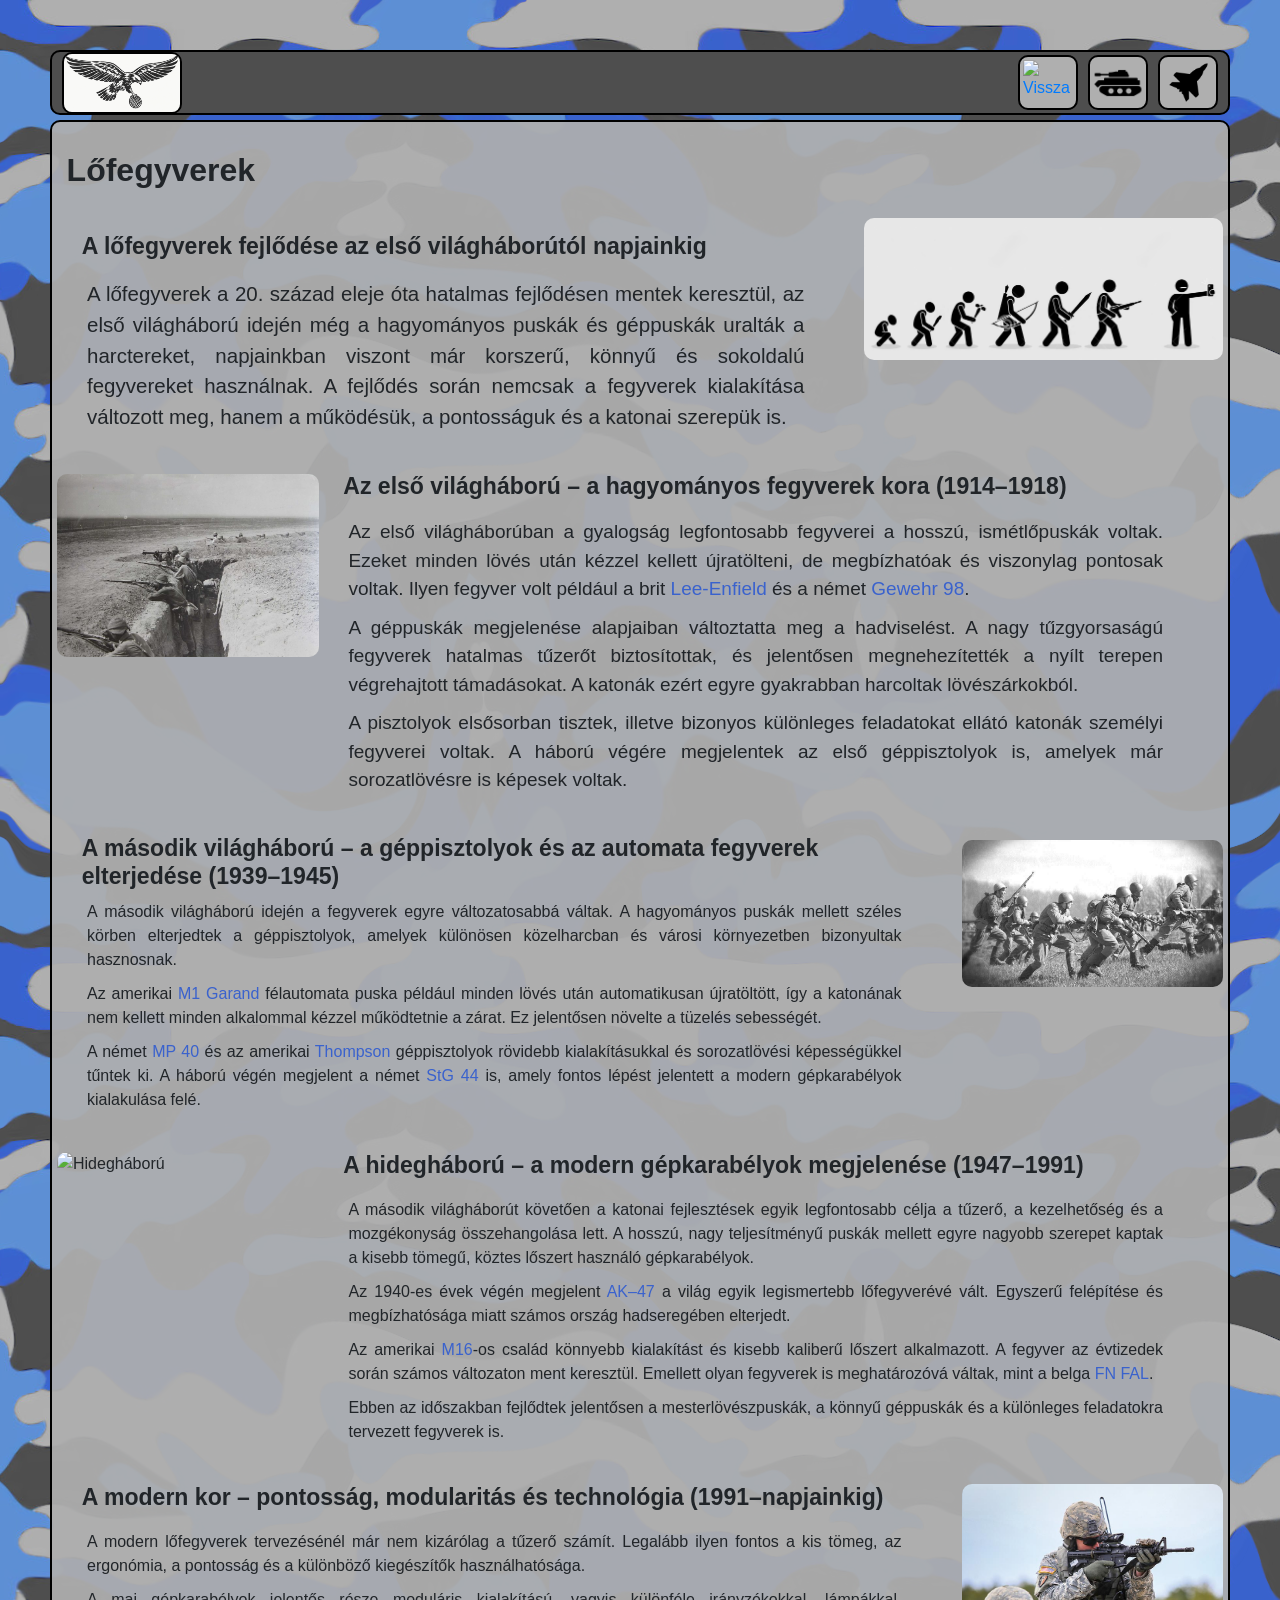
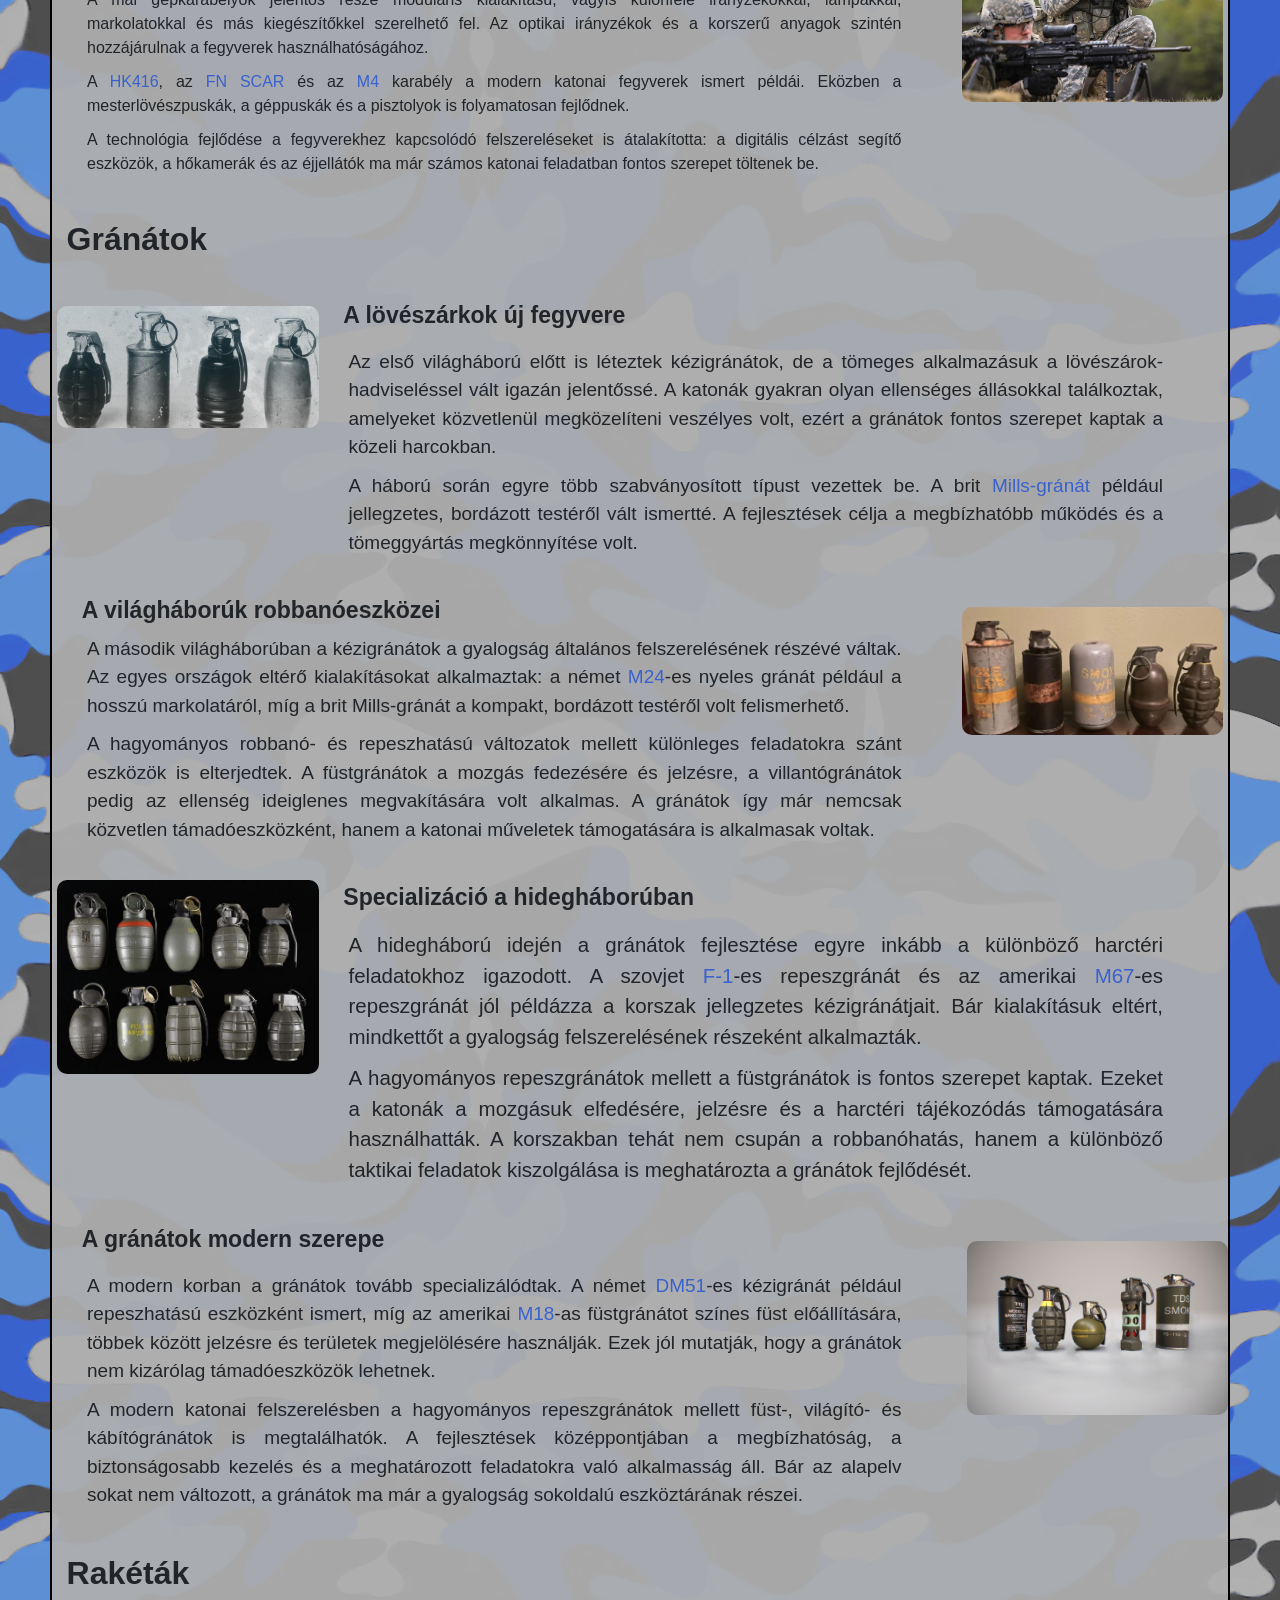
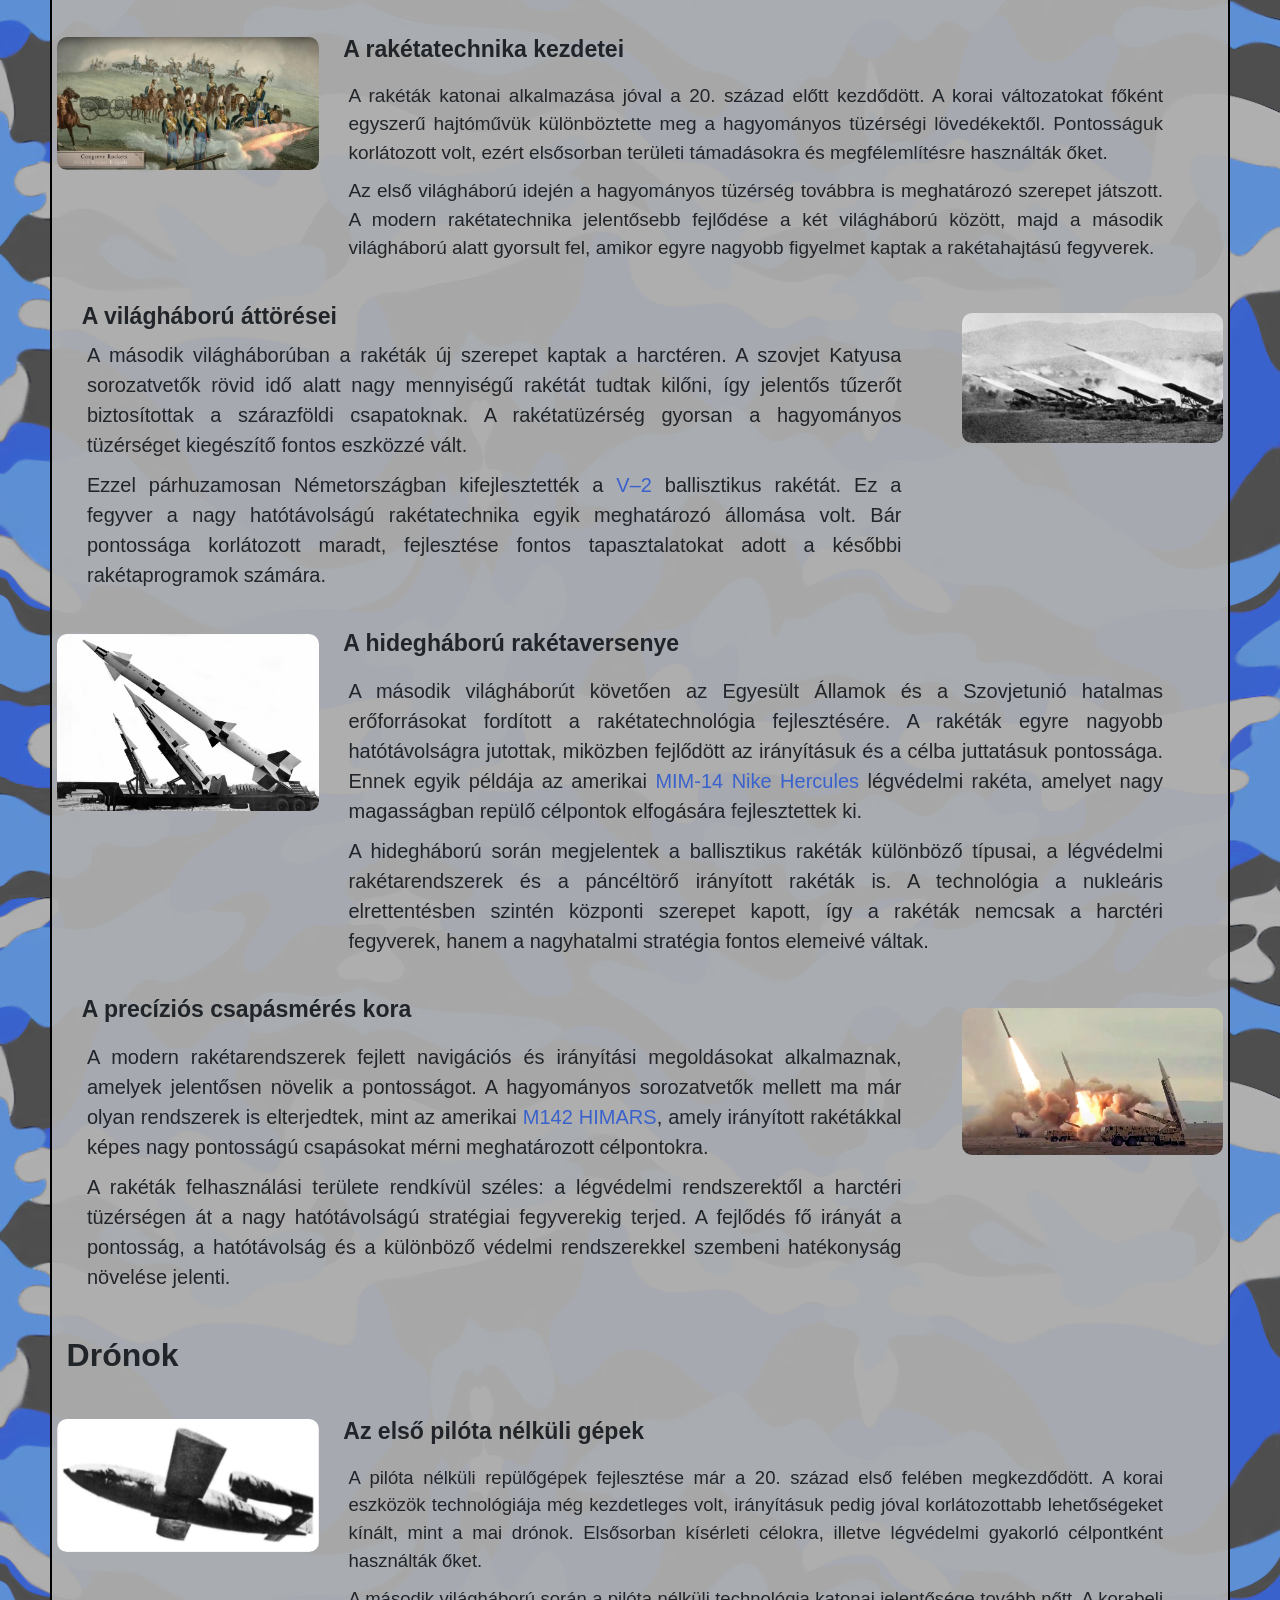
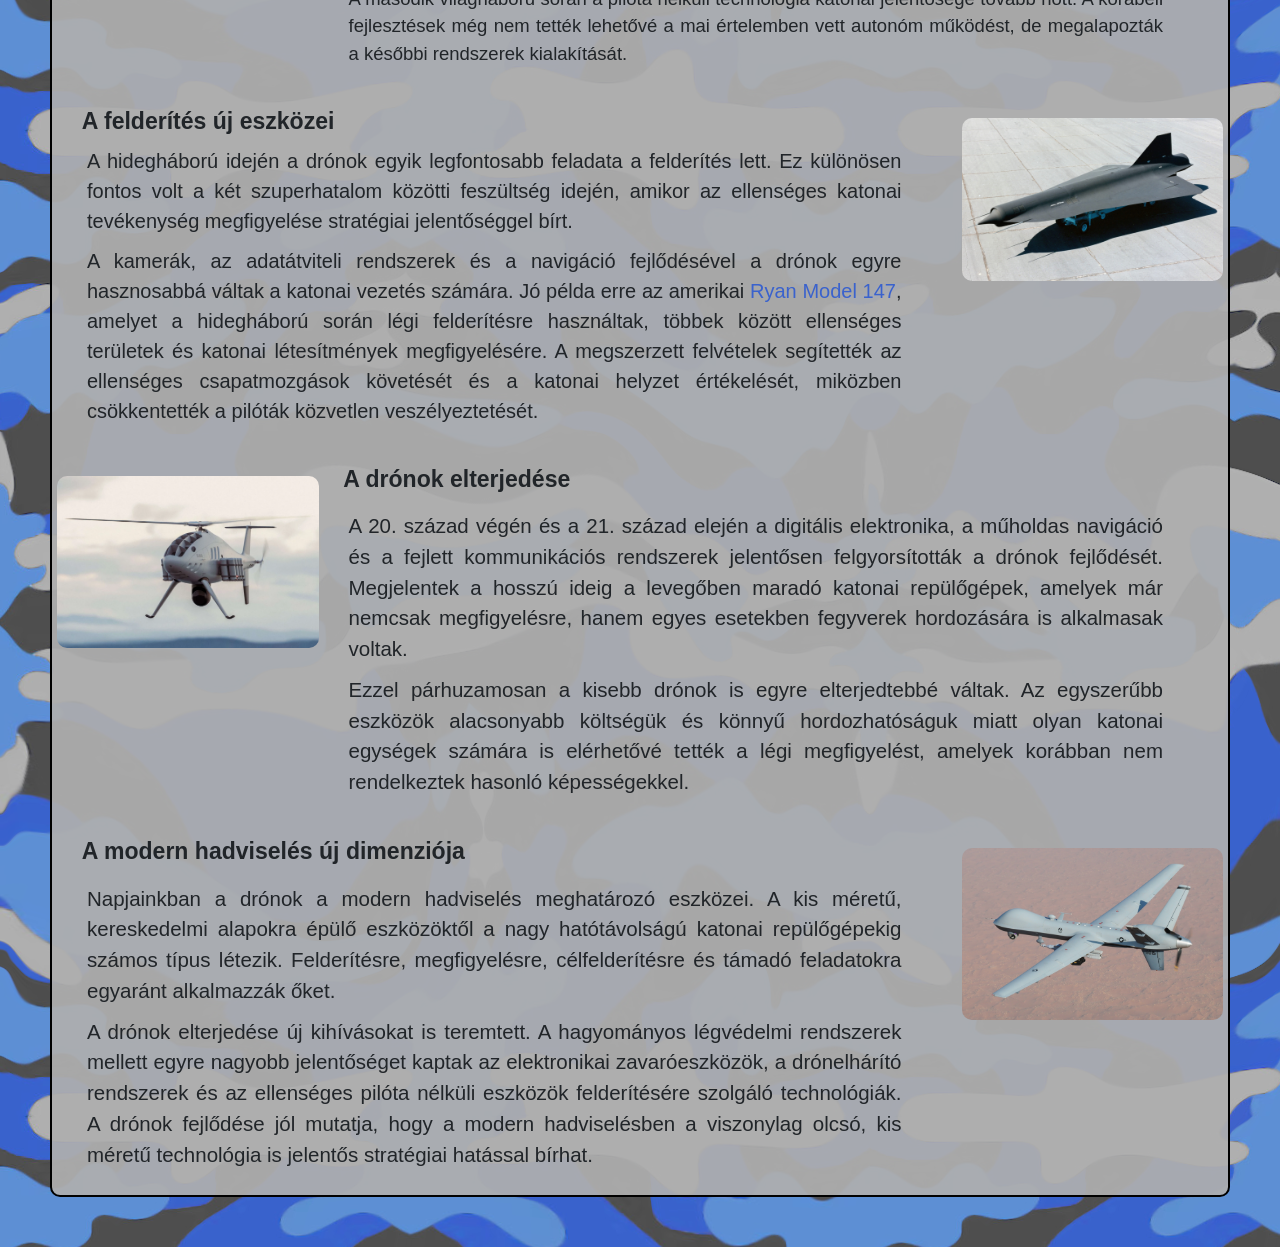
==== commit ff8dfca4: "Fegyverek kész v3" ====
--- a/Fegyverek.html
+++ b/Fegyverek.html
@@ -47,21 +47,21 @@
 
         <div class="col-lg-8 row szoveg">
             <h3>A lőfegyverek fejlődése az első világháborútól napjainkig</h3>
-            <p style="font-size: 20.5px;">A lőfegyverek a 20. század eleje óta hatalmas fejlődésen mentek keresztül, az első világháború idején még a hagyományos puskák és géppuskák uralták a harctereket, napjainkban viszont már korszerű, könnyű és sokoldalú fegyvereket használnak. A fejlődés során nemcsak a fegyverek kialakítása változott meg, hanem a működésük, a pontosságuk és a katonai szerepük is.</p>
-        </div>
-
-        <div class="col-lg-3 row balra">
-            <img src="Kepek/trench.jpg" alt="Lövészárok" class="kepek">
+            <p style="font-size: 1.28125rem;">A lőfegyverek a 20. század eleje óta hatalmas fejlődésen mentek keresztül, az első világháború idején még a hagyományos puskák és géppuskák uralták a harctereket, napjainkban viszont már korszerű, könnyű és sokoldalú fegyvereket használnak. A fejlődés során nemcsak a fegyverek kialakítása változott meg, hanem a működésük, a pontosságuk és a katonai szerepük is.</p>
+        </div>
+
+        <div class="col-lg-3 row balra">
+            <img src="Kepek/trench.jpg" alt="Lövészárok" class="kepek" style="margin-top: 1.3rem">
         </div>
 
         <div class="col-lg-9 row szoveg">
             <h3>Az első világháború – a hagyományos fegyverek kora (1914–1918)</h3>
-            <p style="font-size: 19px;">Az első világháborúban a gyalogság legfontosabb fegyverei a hosszú, ismétlőpuskák voltak. Ezeket minden lövés után kézzel kellett újratölteni, de megbízhatóak és viszonylag pontosak voltak. Ilyen fegyver volt például a brit <span class="elo-nezet">Lee-Enfield<span class="elo-nezet-kep">
+            <p style="font-size: 1.1875rem;">Az első világháborúban a gyalogság legfontosabb fegyverei a hosszú, ismétlőpuskák voltak. Ezeket minden lövés után kézzel kellett újratölteni, de megbízhatóak és viszonylag pontosak voltak. Ilyen fegyver volt például a brit <span class="elo-nezet">Lee-Enfield<span class="elo-nezet-kep">
                 <img src="Kepek/lee-enfield.jpg" alt="Lee-Enfield"></span></span> és a német
                  <span class="elo-nezet">Gewehr 98<span class="elo-nezet-kep">
                 <img src="Kepek/Gewehr_98.jpg" alt="Gewehr 98"></span></span>.</p>
-            <p style="font-size: 19px;">A géppuskák megjelenése alapjaiban változtatta meg a hadviselést. A nagy tűzgyorsaságú fegyverek hatalmas tűzerőt biztosítottak, és jelentősen megnehezítették a nyílt terepen végrehajtott támadásokat. A katonák ezért egyre gyakrabban harcoltak lövészárkokból.</p>
-            <p style="font-size: 19px;">A pisztolyok elsősorban tisztek, illetve bizonyos különleges feladatokat ellátó katonák személyi fegyverei voltak. A háború végére megjelentek az első géppisztolyok is, amelyek már sorozatlövésre is képesek voltak.</p>
+            <p style="font-size: 1.1875rem;">A géppuskák megjelenése alapjaiban változtatta meg a hadviselést. A nagy tűzgyorsaságú fegyverek hatalmas tűzerőt biztosítottak, és jelentősen megnehezítették a nyílt terepen végrehajtott támadásokat. A katonák ezért egyre gyakrabban harcoltak lövészárkokból.</p>
+            <p style="font-size: 1.1875rem;">A pisztolyok elsősorban tisztek, illetve bizonyos különleges feladatokat ellátó katonák személyi fegyverei voltak. A háború végére megjelentek az első géppisztolyok is, amelyek már sorozatlövésre is képesek voltak.</p>
         </div>
 
         <div class="col-lg-3 row jobbra">
@@ -80,7 +80,7 @@
         </div>
 
         <div class="col-lg-3 row balra">
-            <img src="Kepek/Cold_War.jxl" alt="Hidegháború" class="kepek" style="max-width: 400px">
+            <img src="Kepek/Cold_War.jxl" alt="Hidegháború" class="kepek" style="max-width: 25rem">
         </div>
 
         <div class="col-lg-9 row szoveg">
@@ -114,49 +114,49 @@
 
 
         <div class="col-lg-3 row balra">
-            <img src="Kepek/WW1 grenades.jpg" alt="1. Világháborús gránátok" class="kepek" style="margin-top: 25px; max-width: 375px;">
+            <img src="Kepek/WW1 grenades.jpg" alt="1. Világháborús gránátok" class="kepek mt-4" style="max-width: 23.4375rem;">
         </div>
 
         <div class="col-lg-9 row szoveg">
             <h3>A lövészárkok új fegyvere</h3>
-            <p style="font-size: 19px;">Az első világháború előtt is léteztek kézigránátok, de a tömeges alkalmazásuk a lövészárok-hadviseléssel vált igazán jelentőssé. A katonák gyakran olyan ellenséges állásokkal találkoztak, amelyeket közvetlenül megközelíteni veszélyes volt, ezért a gránátok fontos szerepet kaptak a közeli harcokban.</p>
-            <p style="font-size: 19px;">A háború során egyre több szabványosított típust vezettek be. A brit <span class="elo-nezet">Mills-gránát<span class="elo-nezet-kep">
+            <p style="font-size: 1.1875rem;">Az első világháború előtt is léteztek kézigránátok, de a tömeges alkalmazásuk a lövészárok-hadviseléssel vált igazán jelentőssé. A katonák gyakran olyan ellenséges állásokkal találkoztak, amelyeket közvetlenül megközelíteni veszélyes volt, ezért a gránátok fontos szerepet kaptak a közeli harcokban.</p>
+            <p style="font-size: 1.1875rem;">A háború során egyre több szabványosított típust vezettek be. A brit <span class="elo-nezet">Mills-gránát<span class="elo-nezet-kep">
                 <img src="Kepek/Mills grenade.jpg" alt="Mills-gránát"></span></span> például jellegzetes, bordázott testéről vált ismertté. A fejlesztések célja a megbízhatóbb működés és a tömeggyártás megkönnyítése volt.</p>
         </div>
 
         <div class="col-lg-3 row jobbra">
-            <img src="Kepek/WW2 grenades.jpg" alt="2. Világháborús gránátok" class="kepek" style="margin: 30px 25px 0px 0px; max-width: 375px;">
+            <img src="Kepek/WW2 grenades.jpg" alt="2. Világháborús gránátok" class="kepek" style="margin: 1.875rem 1.5625rem 0 0; max-width: 23.4375rem;">
         </div>
 
         <div class="col-lg-9 szoveg">
             <h3>A világháborúk robbanóeszközei</h3>
-            <p style="font-size: 19px;">A második világháborúban a kézigránátok a gyalogság általános felszerelésének részévé váltak. Az egyes országok eltérő kialakításokat alkalmaztak: a német <span class="elo-nezet">M24<span class="elo-nezet-kep">
+            <p style="font-size: 1.1875rem;">A második világháborúban a kézigránátok a gyalogság általános felszerelésének részévé váltak. Az egyes országok eltérő kialakításokat alkalmaztak: a német <span class="elo-nezet">M24<span class="elo-nezet-kep">
                 <img src="Kepek/M24 grenade.jpg" alt="M24-es nyeles gránát"></span></span>-es nyeles gránát például a hosszú markolatáról, míg a brit Mills-gránát a kompakt, bordázott testéről volt felismerhető.</p>
-            <p style="font-size: 19px;">A hagyományos robbanó- és repeszhatású változatok mellett különleges feladatokra szánt eszközök is elterjedtek. A füstgránátok a mozgás fedezésére és jelzésre, a villantógránátok pedig az ellenség ideiglenes megvakítására volt alkalmas. A gránátok így már nemcsak közvetlen támadóeszközként, hanem a katonai műveletek támogatására is alkalmasak voltak.</p>
-        </div>
-
-        <div class="col-lg-3 row balra">
-            <img src="Kepek/Cold war grenades.jpg" alt="Hidegháborús gránátok" class="kepek" style="margin-top: 15px;">
+            <p style="font-size: 1.1875rem;">A hagyományos robbanó- és repeszhatású változatok mellett különleges feladatokra szánt eszközök is elterjedtek. A füstgránátok a mozgás fedezésére és jelzésre, a villantógránátok pedig az ellenség ideiglenes megvakítására volt alkalmas. A gránátok így már nemcsak közvetlen támadóeszközként, hanem a katonai műveletek támogatására is alkalmasak voltak.</p>
+        </div>
+
+        <div class="col-lg-3 row balra">
+            <img src="Kepek/Cold war grenades.jpg" alt="Hidegháborús gránátok" class="kepek mt-3">
         </div>
 
         <div class="col-lg-9 row szoveg">
             <h3>Specializáció a hidegháborúban</h3>
-            <p style="font-size: 20px;">A hidegháború idején a gránátok fejlesztése egyre inkább a különböző harctéri feladatokhoz igazodott. A szovjet <span class="elo-nezet">F-1<span class="elo-nezet-kep">
+            <p style="font-size: 1.28125rem;">A hidegháború idején a gránátok fejlesztése egyre inkább a különböző harctéri feladatokhoz igazodott. A szovjet <span class="elo-nezet">F-1<span class="elo-nezet-kep">
                 <img src="Kepek/F1 grenade.jpg" alt="F-1-es repeszgránát"></span></span>-es repeszgránát és az amerikai <span class="elo-nezet">M67<span class="elo-nezet-kep">
                 <img src="Kepek/M67 grenade.jpg" alt="M67-es repeszgránát"></span></span>-es repeszgránát jól példázza a korszak jellegzetes kézigránátjait. Bár kialakításuk eltért, mindkettőt a gyalogság felszerelésének részeként alkalmazták.</p>
-            <p style="font-size: 20px;">A hagyományos repeszgránátok mellett a füstgránátok is fontos szerepet kaptak. Ezeket a katonák a mozgásuk elfedésére, jelzésre és a harctéri tájékozódás támogatására használhatták. A korszakban tehát nem csupán a robbanóhatás, hanem a különböző taktikai feladatok kiszolgálása is meghatározta a gránátok fejlődését.</p>
-        </div>
-
-        <div class="col-lg-3 row jobbra">
-            <img src="Kepek/Modern grenades.jpg" alt="Modern gránátok" class="kepek" style="margin: 35px 25px 0px 5px;">
+            <p style="font-size: 1.28125rem;">A hagyományos repeszgránátok mellett a füstgránátok is fontos szerepet kaptak. Ezeket a katonák a mozgásuk elfedésére, jelzésre és a harctéri tájékozódás támogatására használhatták. A korszakban tehát nem csupán a robbanóhatás, hanem a különböző taktikai feladatok kiszolgálása is meghatározta a gránátok fejlődését.</p>
+        </div>
+
+        <div class="col-lg-3 row jobbra">
+            <img src="Kepek/Modern grenades.jpg" alt="Modern gránátok" class="kepek" style="margin: 2.1875rem 1.5625rem 0 0.3125rem;">
         </div>
 
         <div class="col-lg-9 row szoveg">
             <h3>A gránátok modern szerepe</h3>
-            <p style="font-size: 19px;">A modern korban a gránátok tovább specializálódtak. A német <span class="elo-nezet">DM51<span class="elo-nezet-kep">
+            <p style="font-size: 1.1875rem;">A modern korban a gránátok tovább specializálódtak. A német <span class="elo-nezet">DM51<span class="elo-nezet-kep">
                 <img src="Kepek/DM51 grenade.jpeg" alt="DM51-es repeszgránát"></span></span>-es kézigránát például repeszhatású eszközként ismert, míg az amerikai <span class="elo-nezet">M18<span class="elo-nezet-kep">
                 <img src="Kepek/M18 grenade.jpg" alt="M18-es repeszgránát"></span></span>-as füstgránátot színes füst előállítására, többek között jelzésre és területek megjelölésére használják. Ezek jól mutatják, hogy a gránátok nem kizárólag támadóeszközök lehetnek.</p>
-            <p style="font-size: 19px;">A modern katonai felszerelésben a hagyományos repeszgránátok mellett füst-, világító- és kábítógránátok is megtalálhatók. A fejlesztések középpontjában a megbízhatóság, a biztonságosabb kezelés és a meghatározott feladatokra való alkalmasság áll. Bár az alapelv sokat nem változott, a gránátok ma már a gyalogság sokoldalú eszköztárának részei.</p>
+            <p style="font-size: 1.1875rem;">A modern katonai felszerelésben a hagyományos repeszgránátok mellett füst-, világító- és kábítógránátok is megtalálhatók. A fejlesztések középpontjában a megbízhatóság, a biztonságosabb kezelés és a meghatározott feladatokra való alkalmasság áll. Bár az alapelv sokat nem változott, a gránátok ma már a gyalogság sokoldalú eszköztárának részei.</p>
         </div>
 
 
@@ -164,44 +164,46 @@
 
         
         <div class="col-lg-3 row balra">
-            <img src="Kepek/Early rockets.jfif" alt="Korai rakéták" class="kepek" style="margin-top: 20px;">
+            <img src="Kepek/Early rockets.jfif" alt="Korai rakéták" class="kepek" style="margin-top: 1.3rem">
         </div>
 
         <div class="col-lg-9 row szoveg">
             <h3>A rakétatechnika kezdetei</h3>
-            <p style="font-size: 19px;">A rakéták katonai alkalmazása jóval a 20. század előtt kezdődött. A korai változatokat főként egyszerű hajtóművük különböztette meg a hagyományos tüzérségi lövedékektől. Pontosságuk korlátozott volt, ezért elsősorban területi támadásokra és megfélemlítésre használták őket.</p>
-            <p style="font-size: 19px;">Az első világháború idején a hagyományos tüzérség továbbra is meghatározó szerepet játszott. A modern rakétatechnika jelentősebb fejlődése a két világháború között, majd a második világháború alatt gyorsult fel, amikor egyre nagyobb figyelmet kaptak a rakétahajtású fegyverek.</p>
-        </div>
-
-        <div class="col-lg-3 row jobbra">
-            <img src="Kepek/WW2 rockets.webp" alt="2. Világháborús rakéták" class="kepek" style="margin-top: 20px;">
+            <p style="font-size: 1.1875rem;">A rakéták katonai alkalmazása jóval a 20. század előtt kezdődött. A korai változatokat főként egyszerű hajtóművük különböztette meg a hagyományos tüzérségi lövedékektől. Pontosságuk korlátozott volt, ezért elsősorban területi támadásokra és megfélemlítésre használták őket.</p>
+            <p style="font-size: 1.1875rem;">Az első világháború idején a hagyományos tüzérség továbbra is meghatározó szerepet játszott. A modern rakétatechnika jelentősebb fejlődése a két világháború között, majd a második világháború alatt gyorsult fel, amikor egyre nagyobb figyelmet kaptak a rakétahajtású fegyverek.</p>
+        </div>
+
+        <div class="col-lg-3 row jobbra">
+            <img src="Kepek/WW2 rockets.webp" alt="2. Világháborús rakéták" class="kepek" style="margin-top: 1.875rem; max-width: 23.4375rem;">
         </div>
 
         <div class="col-lg-9 szoveg">
             <h3>A világháború áttörései</h3>
-            <p style="font-size: 19px;">A második világháborúban a rakéták új szerepet kaptak a harctéren. A szovjet Katyusa sorozatvetők rövid idő alatt nagy mennyiségű rakétát tudtak kilőni, így jelentős tűzerőt biztosítottak a szárazföldi csapatoknak. A rakétatüzérség gyorsan a hagyományos tüzérséget kiegészítő fontos eszközzé vált.</p>
-            <p style="font-size: 19px;">Ezzel párhuzamosan Németországban kifejlesztették a <span class="elo-nezet">V–2<span class="elo-nezet-kep">
+            <p style="font-size: 1.25rem;">A második világháborúban a rakéták új szerepet kaptak a harctéren. A szovjet Katyusa sorozatvetők rövid idő alatt nagy mennyiségű rakétát tudtak kilőni, így jelentős tűzerőt biztosítottak a szárazföldi csapatoknak. A rakétatüzérség gyorsan a hagyományos tüzérséget kiegészítő fontos eszközzé vált.</p>
+            <p style="font-size: 1.25rem;">Ezzel párhuzamosan Németországban kifejlesztették a <span class="elo-nezet">V–2<span class="elo-nezet-kep">
                 <img src="Kepek/V-2 missile.webp" alt="V–2 ballisztikus rakéta"></span></span> ballisztikus rakétát. Ez a fegyver a nagy hatótávolságú rakétatechnika egyik meghatározó állomása volt. Bár pontossága korlátozott maradt, fejlesztése fontos tapasztalatokat adott a későbbi rakétaprogramok számára.</p>
         </div>
 
         <div class="col-lg-3 row balra">
-            <img src="Kepek/Cold war rockets.jpg" alt="Hidegháborús gránátok" class="kepek" style="margin-top: 20px;">
+            <img src="Kepek/Cold war rockets.jpg" alt="Hidegháborús rakéták" class="kepek" style="margin-top: 1.5rem;">
         </div>
 
         <div class="col-lg-9 row szoveg">
             <h3>A hidegháború rakétaversenye</h3>
-            <p style="font-size: 20.5px;">A második világháborút követően az Egyesült Államok és a Szovjetunió hatalmas erőforrásokat fordított a rakétatechnológia fejlesztésére. A rakéták egyre nagyobb hatótávolságra jutottak, miközben fejlődött az irányításuk és a célba juttatásuk pontossága.</p>
-            <p style="font-size: 20.5px;">A hidegháború során megjelentek a ballisztikus rakéták különböző típusai, a légvédelmi rakétarendszerek és a páncéltörő irányított rakéták is. A technológia a nukleáris elrettentésben szintén központi szerepet kapott, így a rakéták nemcsak a harctéri fegyverek, hanem a nagyhatalmi stratégia fontos elemeivé váltak.</p>
-        </div>
-
-        <div class="col-lg-3 row jobbra">
-            <img src="Kepek/Modern rockets.webp" alt="Modern gránátok" class="kepek" style="margin-top: 30px;">
+            <p style="font-size: 1.25rem;">A második világháborút követően az Egyesült Államok és a Szovjetunió hatalmas erőforrásokat fordított a rakétatechnológia fejlesztésére. A rakéták egyre nagyobb hatótávolságra jutottak, miközben fejlődött az irányításuk és a célba juttatásuk pontossága. Ennek egyik példája az amerikai <span class="elo-nezet">MIM-14 Nike Hercules<span class="elo-nezet-kep">
+                <img src="Kepek/MIM-14 Nike Hercules.jpg" alt="MIM-14 Nike Hercules légvédelmi rakéta"></span></span> légvédelmi rakéta, amelyet nagy magasságban repülő célpontok elfogására fejlesztettek ki.</p>
+            <p style="font-size: 1.25rem;">A hidegháború során megjelentek a ballisztikus rakéták különböző típusai, a légvédelmi rakétarendszerek és a páncéltörő irányított rakéták is. A technológia a nukleáris elrettentésben szintén központi szerepet kapott, így a rakéták nemcsak a harctéri fegyverek, hanem a nagyhatalmi stratégia fontos elemeivé váltak.</p>
+        </div>
+
+        <div class="col-lg-3 row jobbra">
+            <img src="Kepek/Modern rockets.webp" alt="Modern rakéták" class="kepek" style="margin-top: 2rem;">
         </div>
 
         <div class="col-lg-9 row szoveg">
             <h3>A precíziós csapásmérés kora</h3>
-            <p style="font-size: 20px;">A modern rakétarendszerek fejlett navigációs és irányítási megoldásokat alkalmaznak, amelyek jelentősen növelik a pontosságot. A hagyományos sorozatvetők mellett ma már olyan rendszerek is elterjedtek, amelyek irányított rakétákkal képesek meghatározott célpontokat támadni.</p>
-            <p style="font-size: 20px;">A rakéták felhasználási területe rendkívül széles: a légvédelmi rendszerektől a harctéri tüzérségen át a nagy hatótávolságú stratégiai fegyverekig terjed. A fejlődés fő irányát a pontosság, a hatótávolság és a különböző védelmi rendszerekkel szembeni hatékonyság növelése jelenti.</p>
+            <p style="font-size: 1.25rem;">A modern rakétarendszerek fejlett navigációs és irányítási megoldásokat alkalmaznak, amelyek jelentősen növelik a pontosságot. A hagyományos sorozatvetők mellett ma már olyan rendszerek is elterjedtek, mint az amerikai <span class="elo-nezet">M142 HIMARS<span class="elo-nezet-kep">
+                <img src="Kepek/M142 HIMARS.jpg" alt="M142 HIMARS rakétahordozó"></span></span>, amely irányított rakétákkal képes nagy pontosságú csapásokat mérni meghatározott célpontokra.</p>
+            <p style="font-size: 1.25rem;">A rakéták felhasználási területe rendkívül széles: a légvédelmi rendszerektől a harctéri tüzérségen át a nagy hatótávolságú stratégiai fegyverekig terjed. A fejlődés fő irányát a pontosság, a hatótávolság és a különböző védelmi rendszerekkel szembeni hatékonyság növelése jelenti.</p>
         </div>
 
 
@@ -209,44 +211,44 @@
 
 
         <div class="col-lg-3 row balra">
-            <img src="Kepek/Early drone.png" alt="Korai drónok" class="kepek" style="margin-top: 20px;">
+            <img src="Kepek/Early drone.png" alt="Korai drónok" class="kepek" style="margin-top: 1.3rem">
         </div>
 
         <div class="col-lg-9 row szoveg">
             <h3>Az első pilóta nélküli gépek</h3>
-            <p style="font-size: 18.5px;">A pilóta nélküli repülőgépek fejlesztése már a 20. század első felében megkezdődött. A korai eszközök technológiája még kezdetleges volt, irányításuk pedig jóval korlátozottabb lehetőségeket kínált, mint a mai drónok. Elsősorban kísérleti célokra, illetve légvédelmi gyakorló célpontként használták őket.</p>
-            <p style="font-size: 18.5px;">A második világháború során a pilóta nélküli technológia katonai jelentősége tovább nőtt. A korabeli fejlesztések még nem tették lehetővé a mai értelemben vett autonóm működést, de megalapozták a későbbi rendszerek kialakítását.</p>
-        </div>
-
-        <div class="col-lg-3 row jobbra">
-            <img src="Kepek/Cold war drone.jpg" alt="Hidegháborús drón" class="kepek" style="margin-top: 30px;">
+            <p style="font-size: 1.15625rem;">A pilóta nélküli repülőgépek fejlesztése már a 20. század első felében megkezdődött. A korai eszközök technológiája még kezdetleges volt, irányításuk pedig jóval korlátozottabb lehetőségeket kínált, mint a mai drónok. Elsősorban kísérleti célokra, illetve légvédelmi gyakorló célpontként használták őket.</p>
+            <p style="font-size: 1.15625rem;">A második világháború során a pilóta nélküli technológia katonai jelentősége tovább nőtt. A korabeli fejlesztések még nem tették lehetővé a mai értelemben vett autonóm működést, de megalapozták a későbbi rendszerek kialakítását.</p>
+        </div>
+
+        <div class="col-lg-3 row jobbra">
+            <img src="Kepek/Cold war drone.jpg" alt="Hidegháborús drón" class="kepek" style="margin-top: 1.875rem;">
         </div>
 
         <div class="col-lg-9 szoveg">
             <h3>A felderítés új eszközei</h3>
-            <p style="font-size: 20px;">A hidegháború idején a drónok egyik legfontosabb feladata a felderítés lett. Ez különösen fontos volt a két szuperhatalom közötti feszültség idején, amikor az ellenséges katonai tevékenység megfigyelése stratégiai jelentőséggel bírt.</p>
-            <p style="font-size: 20px;">A kamerák, az adatátviteli rendszerek és a navigáció fejlődésével a drónok egyre hasznosabbá váltak a katonai vezetés számára. Jó példa erre az amerikai <span class="elo-nezet">Ryan Model 147<span class="elo-nezet-kep">
+            <p style="font-size: 1.25rem;">A hidegháború idején a drónok egyik legfontosabb feladata a felderítés lett. Ez különösen fontos volt a két szuperhatalom közötti feszültség idején, amikor az ellenséges katonai tevékenység megfigyelése stratégiai jelentőséggel bírt.</p>
+            <p style="font-size: 1.25rem;">A kamerák, az adatátviteli rendszerek és a navigáció fejlődésével a drónok egyre hasznosabbá váltak a katonai vezetés számára. Jó példa erre az amerikai <span class="elo-nezet">Ryan Model 147<span class="elo-nezet-kep">
                 <img src="Kepek/Ryan Model 147.jpg" alt="Ryan Model 147"></span></span>, amelyet a hidegháború során légi felderítésre használtak, többek között ellenséges területek és katonai létesítmények megfigyelésére. A megszerzett felvételek segítették az ellenséges csapatmozgások követését és a katonai helyzet értékelését, miközben csökkentették a pilóták közvetlen veszélyeztetését.</p>
         </div>
 
         <div class="col-lg-3 row balra">
-            <img src="Kepek/2000s drone.webp" alt="2000s drón" class="kepek" style="margin-top: 75px;">
+            <img src="Kepek/2000s drone.webp" alt="2000s drón" class="kepek" style="margin-top: 1.875rem;">
         </div>
 
         <div class="col-lg-9 row szoveg">
             <h3>A drónok elterjedése</h3>
-            <p style="font-size: 20.5px;">A 20. század végén és a 21. század elején a digitális elektronika, a műholdas navigáció és a fejlett kommunikációs rendszerek jelentősen felgyorsították a drónok fejlődését. Megjelentek a hosszú ideig a levegőben maradó katonai repülőgépek, amelyek már nemcsak megfigyelésre, hanem egyes esetekben fegyverek hordozására is alkalmasak voltak.</p>
-            <p style="font-size: 20.5px;">Ezzel párhuzamosan a kisebb drónok is egyre elterjedtebbé váltak. Az egyszerűbb eszközök alacsonyabb költségük és könnyű hordozhatóságuk miatt olyan katonai egységek számára is elérhetővé tették a légi megfigyelést, amelyek korábban nem rendelkeztek hasonló képességekkel.</p>
-        </div>
-
-        <div class="col-lg-3 row jobbra">
-            <img src="Kepek/Modern drón.jpg" alt="Modern drón" class="kepek" style="margin-top: 30px;">
+            <p style="font-size: 1.28125rem;">A 20. század végén és a 21. század elején a digitális elektronika, a műholdas navigáció és a fejlett kommunikációs rendszerek jelentősen felgyorsították a drónok fejlődését. Megjelentek a hosszú ideig a levegőben maradó katonai repülőgépek, amelyek már nemcsak megfigyelésre, hanem egyes esetekben fegyverek hordozására is alkalmasak voltak.</p>
+            <p style="font-size: 1.28125rem;">Ezzel párhuzamosan a kisebb drónok is egyre elterjedtebbé váltak. Az egyszerűbb eszközök alacsonyabb költségük és könnyű hordozhatóságuk miatt olyan katonai egységek számára is elérhetővé tették a légi megfigyelést, amelyek korábban nem rendelkeztek hasonló képességekkel.</p>
+        </div>
+
+        <div class="col-lg-3 row jobbra">
+            <img src="Kepek/Modern drón.jpg" alt="Modern drón" class="kepek" style="margin-top: 1.875rem;">
         </div>
 
         <div class="col-lg-9 row szoveg">
             <h3>A modern hadviselés új dimenziója</h3>
-            <p style="font-size: 20.5px;">Napjainkban a drónok a modern hadviselés meghatározó eszközei. A kis méretű, kereskedelmi alapokra épülő eszközöktől a nagy hatótávolságú katonai repülőgépekig számos típus létezik. Felderítésre, megfigyelésre, célfelderítésre és támadó feladatokra egyaránt alkalmazzák őket.</p>
-            <p style="font-size: 20.5px;">A drónok elterjedése új kihívásokat is teremtett. A hagyományos légvédelmi rendszerek mellett egyre nagyobb jelentőséget kaptak az elektronikai zavaróeszközök, a drónelhárító rendszerek és az ellenséges pilóta nélküli eszközök felderítésére szolgáló technológiák. A drónok fejlődése jól mutatja, hogy a modern hadviselésben a viszonylag olcsó, kis méretű technológia is jelentős stratégiai hatással bírhat.</p>
+            <p style="font-size: 1.28125rem;">Napjainkban a drónok a modern hadviselés meghatározó eszközei. A kis méretű, kereskedelmi alapokra épülő eszközöktől a nagy hatótávolságú katonai repülőgépekig számos típus létezik. Felderítésre, megfigyelésre, célfelderítésre és támadó feladatokra egyaránt alkalmazzák őket.</p>
+            <p style="font-size: 1.28125rem;">A drónok elterjedése új kihívásokat is teremtett. A hagyományos légvédelmi rendszerek mellett egyre nagyobb jelentőséget kaptak az elektronikai zavaróeszközök, a drónelhárító rendszerek és az ellenséges pilóta nélküli eszközök felderítésére szolgáló technológiák. A drónok fejlődése jól mutatja, hogy a modern hadviselésben a viszonylag olcsó, kis méretű technológia is jelentős stratégiai hatással bírhat.</p>
         </div>
     </div>
     
